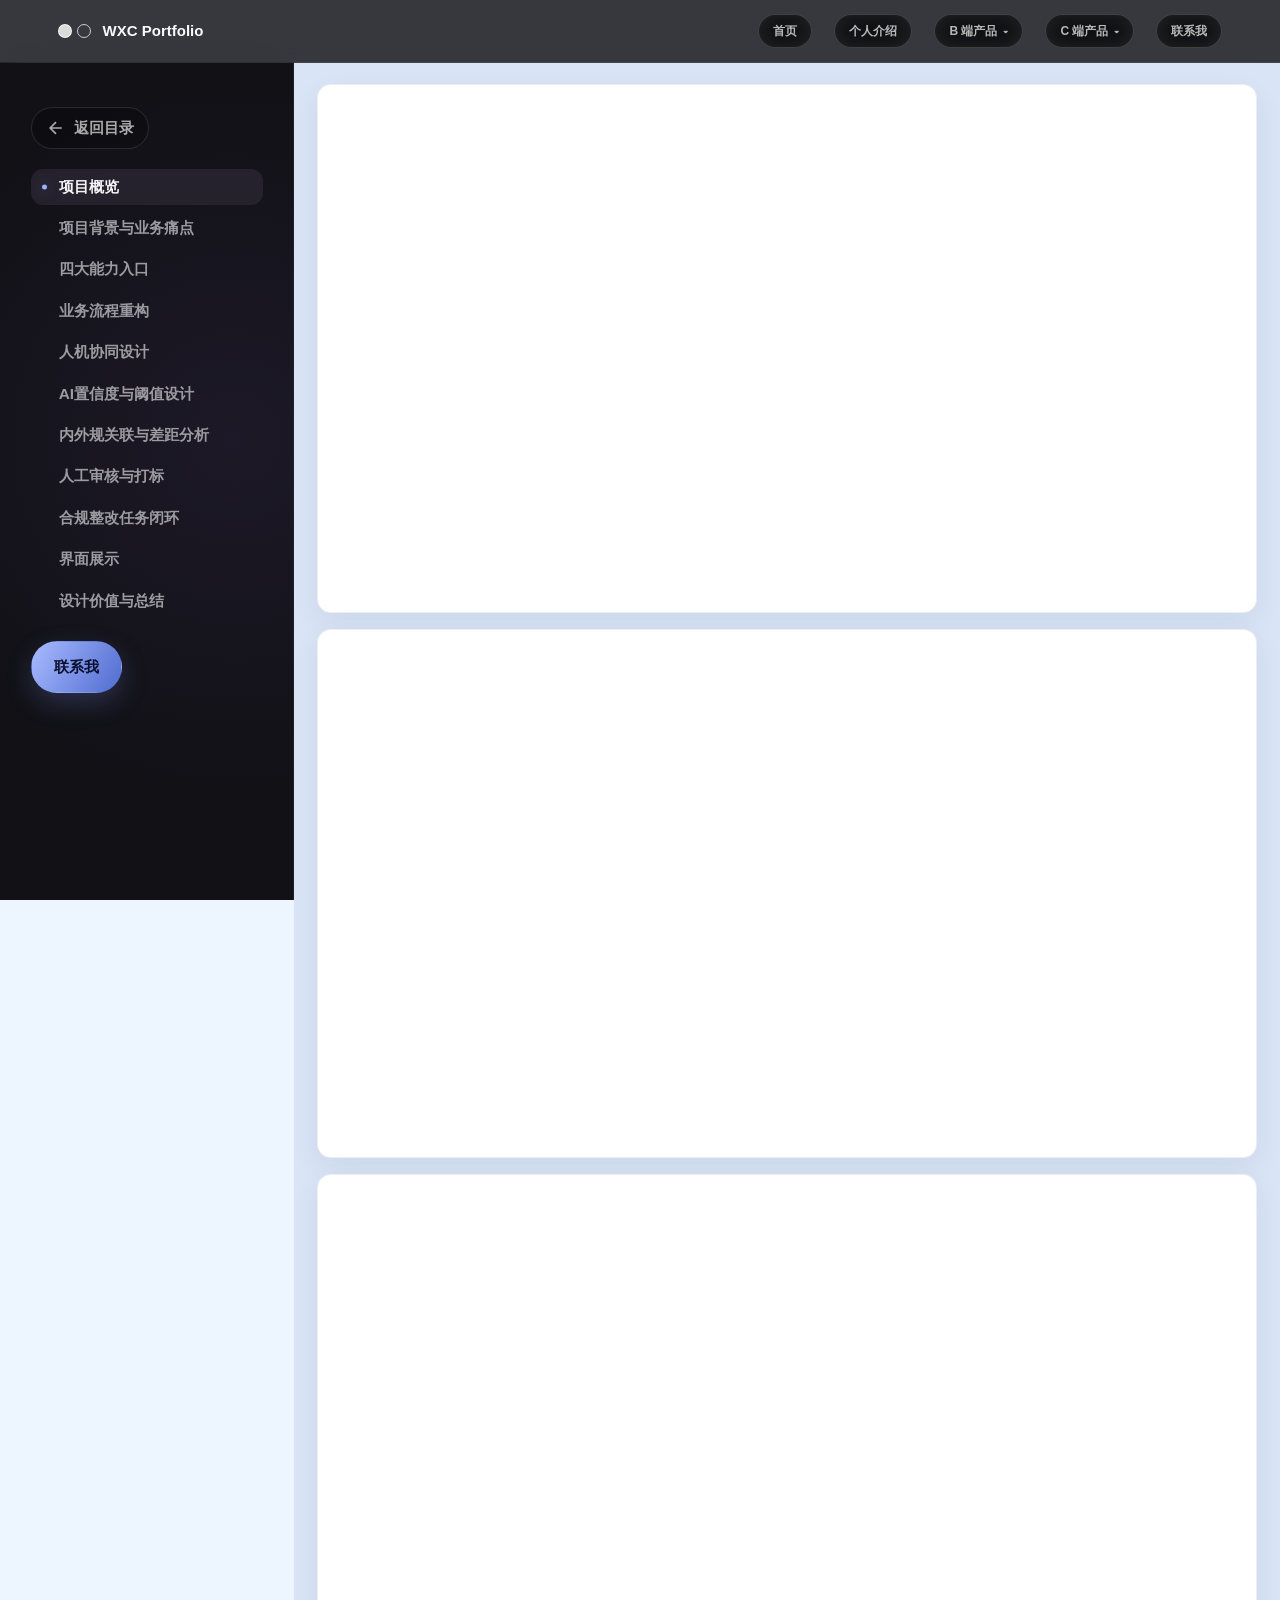
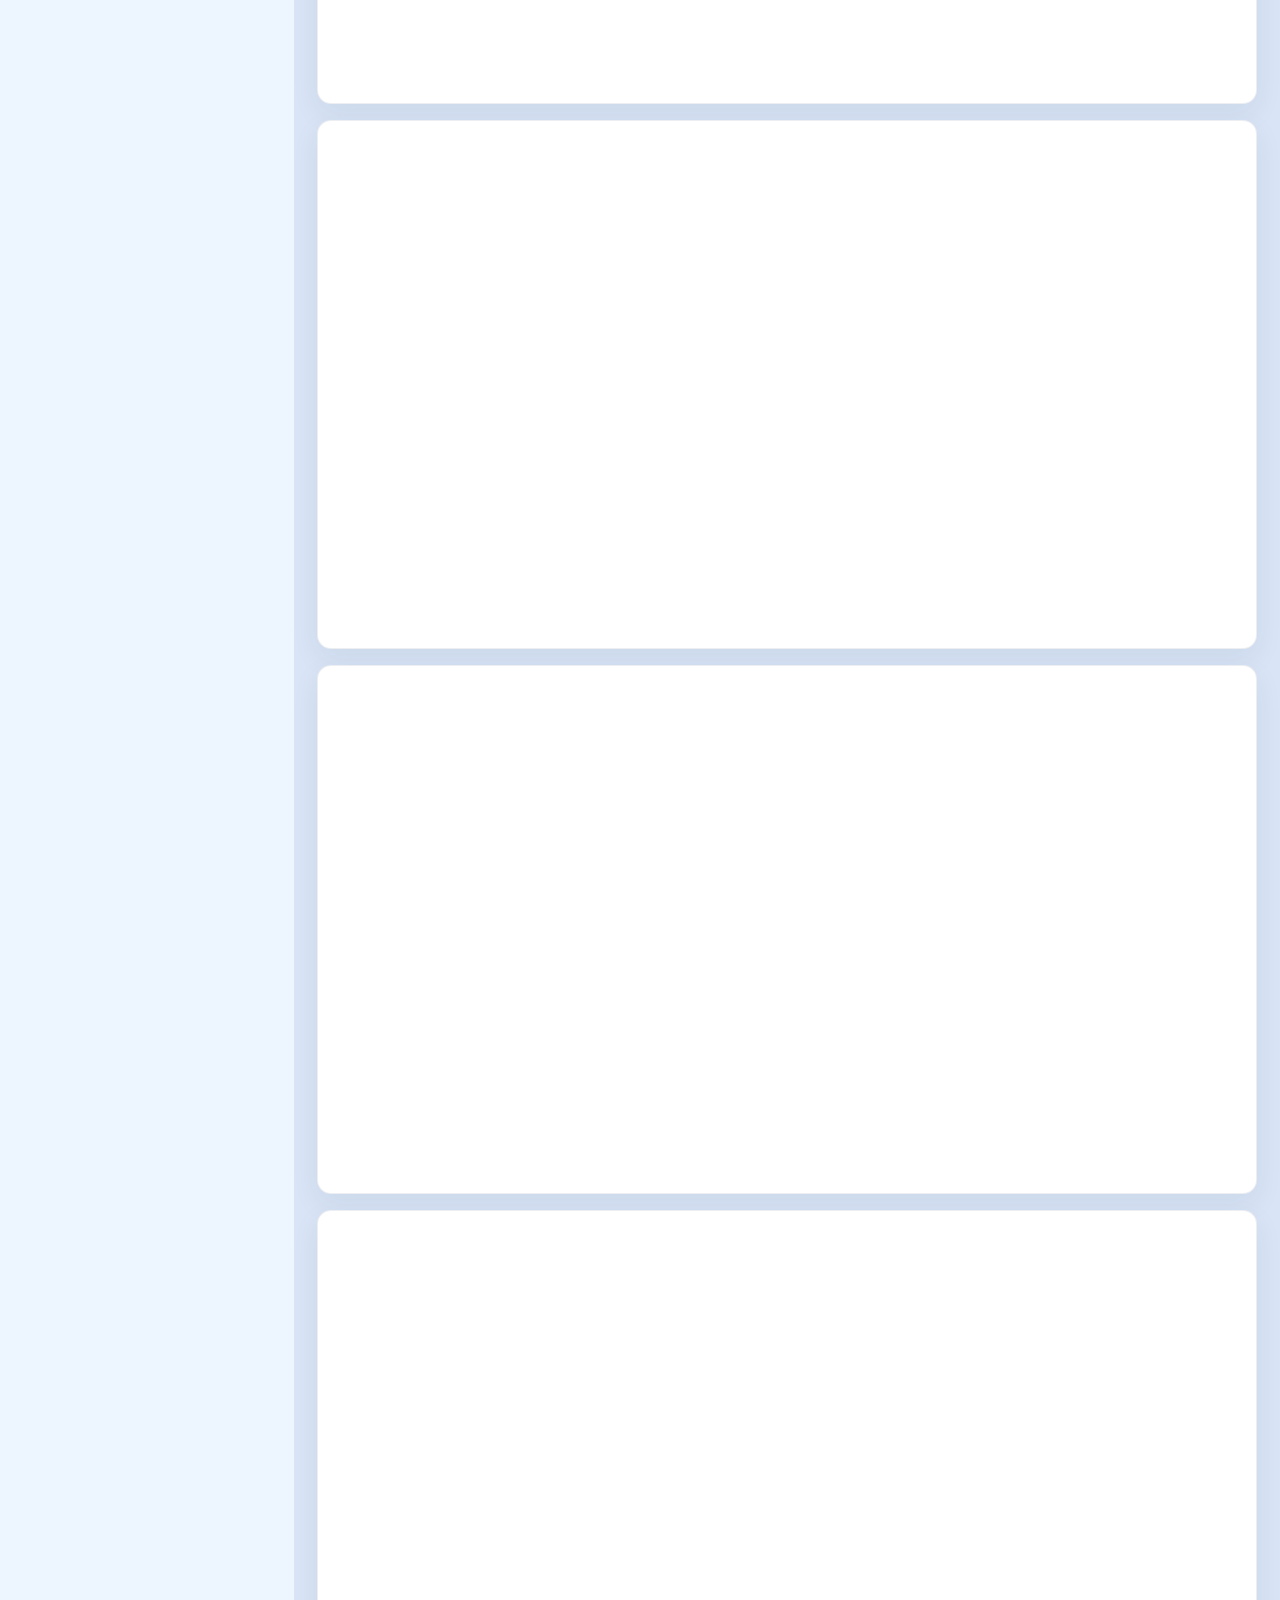
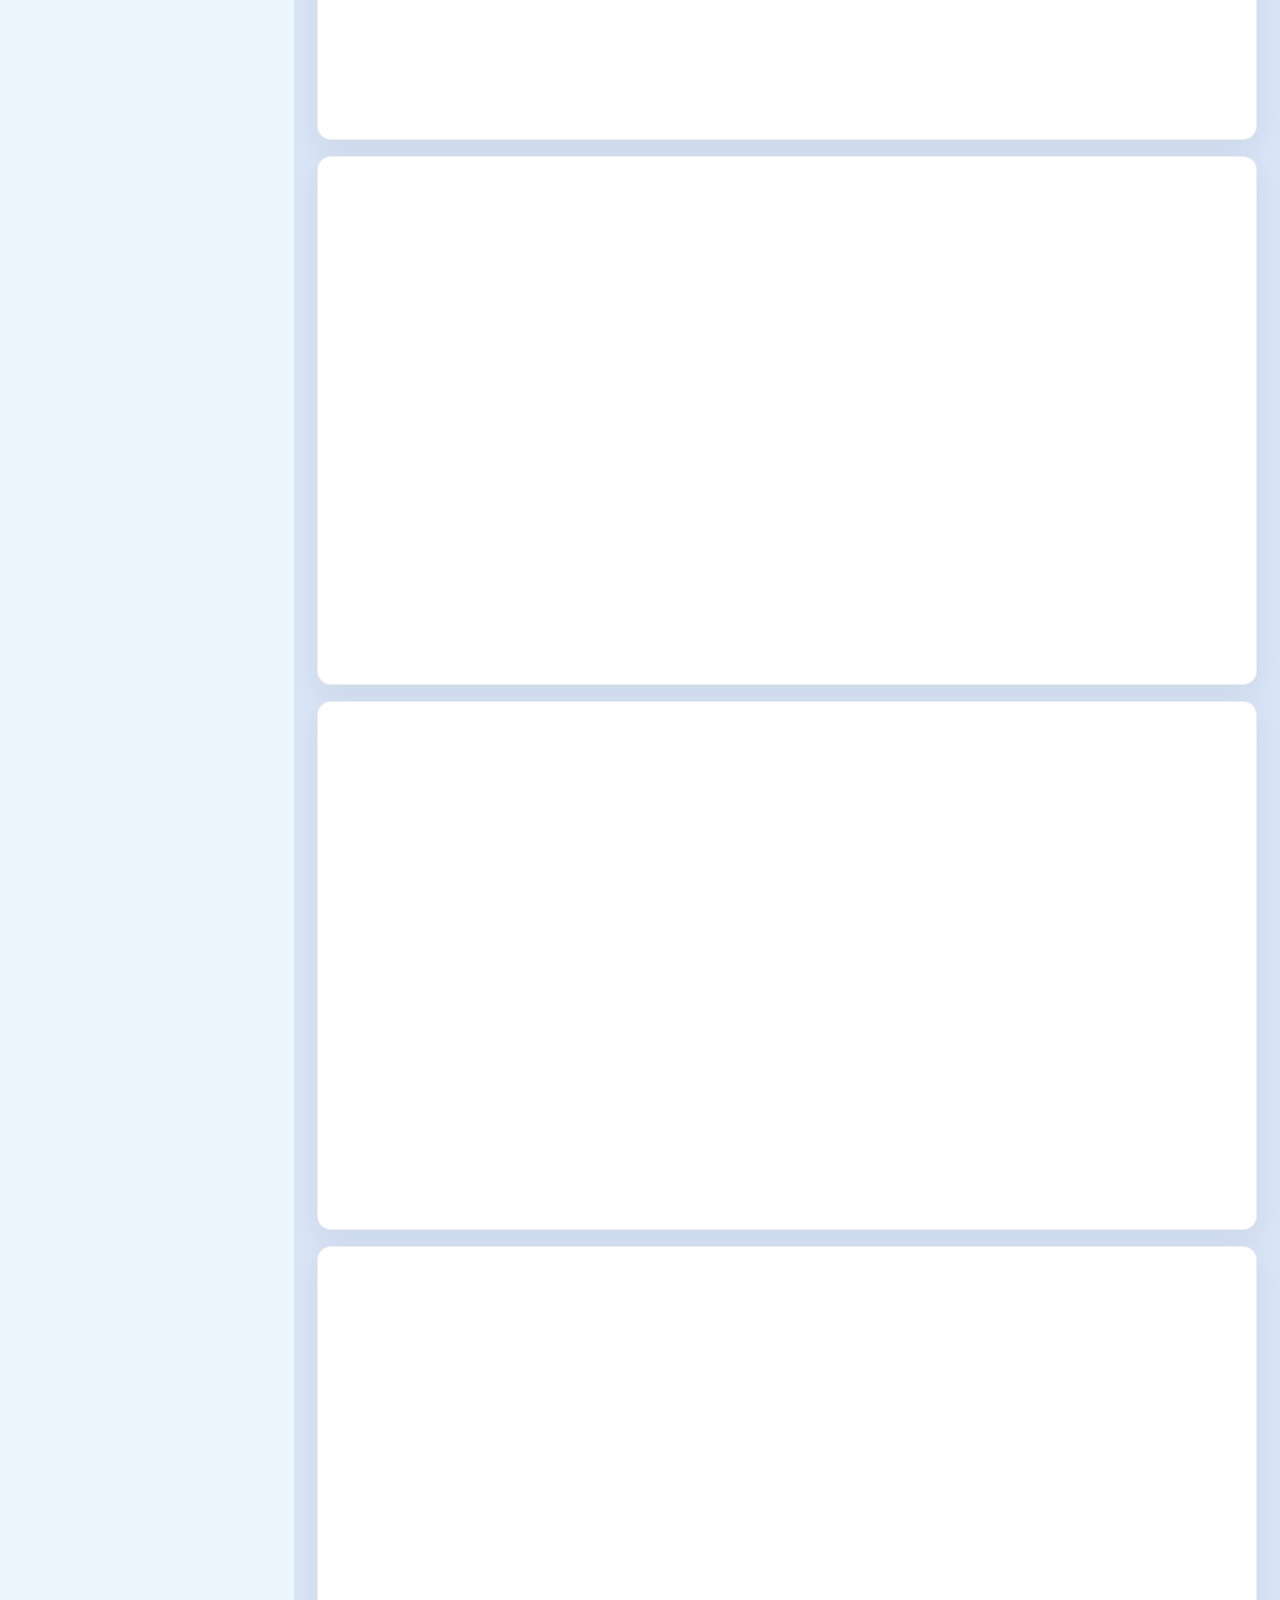
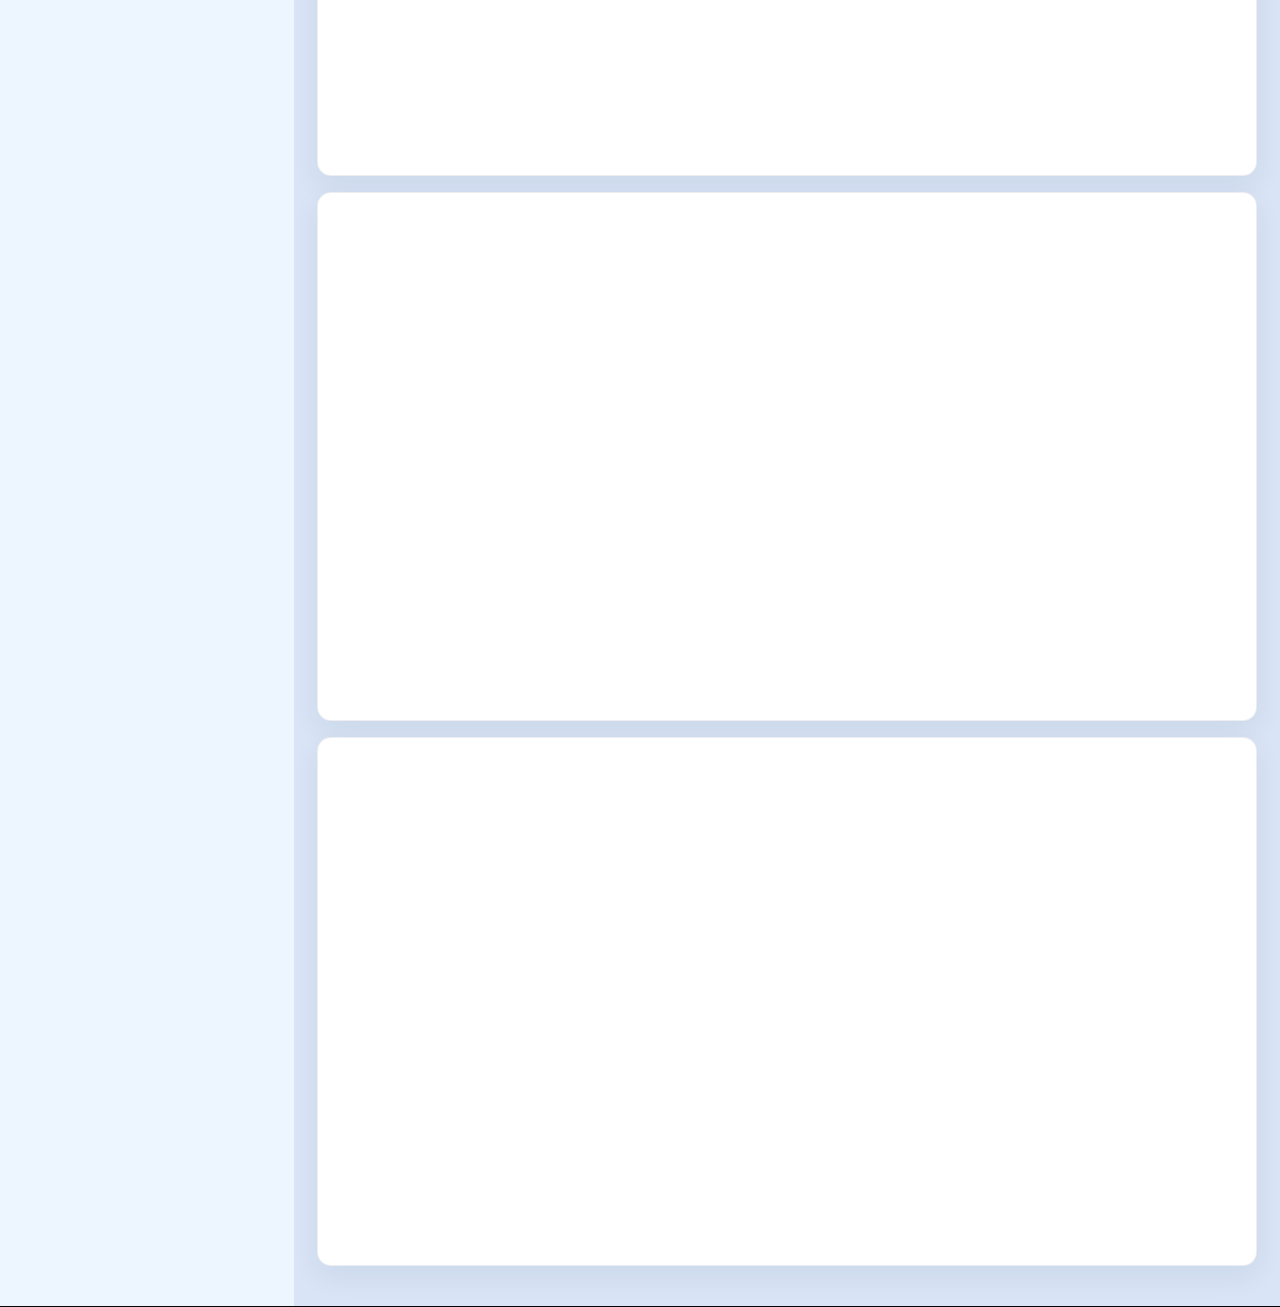
==== project-ai-compliance.html @ 2f48ad66 "Publish updated portfolio and AI compliance case study" ====
<!DOCTYPE html>
<html lang="zh-CN">
 <head>
  <meta charset="utf-8">
  <meta content="width=device-width, initial-scale=1, viewport-fit=cover" name="viewport">
  <title>
   王雪纯 | AI监管合规助手案例
  </title>
<link rel="preload" as="image" href="./assets/ai-compliance-1118-01-mobile.jpg" media="(max-width: 767px)" fetchpriority="high">
<link rel="preload" as="image" href="./assets/ai-compliance-1118-01.jpg" media="(min-width: 768px)" fetchpriority="high">

  <link href="./styles.css?v=20261118" rel="stylesheet">
 <link href="./project-loading.css?v=20261118" rel="stylesheet">
 </head>
 <body>
  <header aria-label="主导航" class="site-header">
   <a aria-label="返回首页" class="brand" href="index.html#home">
    <span aria-hidden="true" class="brand-dots">
     <i>
     </i>
     <i>
     </i>
    </span>
    <span>
     WXC Portfolio
    </span>
   </a>
   <nav aria-label="快速导航" class="quick-nav">
    <a href="index.html#home">
     首页
    </a>
    <a href="index.html#profile">
     个人介绍
    </a>
    <div class="nav-item has-dropdown">
     <a href="index.html#catalog">
      B 端产品
      <span class="nav-caret">▾</span>
     </a>
     <div class="nav-panel">
      <a class="nav-card" href="project-regulatory.html">
       <span class="nav-card-tag">
        B 端 · 监管科技
       </span>
       <strong>
        集团监管报送平台
       </strong>
       <p>
        流程重构 + AI 辅助填报的多角色协同平台
       </p>
      </a>
      <a class="nav-card" href="project-security.html">
       <span class="nav-card-tag">
        B 端 · 信息安全
       </span>
       <strong>
        风险管控平台
       </strong>
       <p>
        量化可视 · 闭环治理 · 差异配置的集团 GRC 平台
       </p>
      </a>
     </div>
    </div>
    <div class="nav-item has-dropdown">
     <a href="index.html#catalog">
      C 端产品
      <span class="nav-caret">▾</span>
     </a>
     <div class="nav-panel">
      <a class="nav-card" href="project-bank.html">
       <span class="nav-card-tag">
        C 端 · 金融科技
       </span>
       <strong>
        银行 C 端 App 体验升级
       </strong>
       <p>
        消息直达 · 智能体承接的快捷服务体验
       </p>
      </a>
     </div>
    </div>
    <a class="contact-trigger" href="index.html#contact">
     联系我
    </a>
   </nav>
  </header>
  <main>
   <section aria-label="AI监管合规助手案例" class="project-screen figma-case" id="project-ai-compliance">
    <aside aria-label="案例导航" class="project-sidebar">
     <a aria-label="返回作品目录" class="back-link" href="index.html#catalog">
      <svg fill="none" height="20" stroke="currentColor" stroke-width="2" viewbox="0 0 24 24" width="20">
       <path d="M19 12H5M12 19l-7-7 7-7">
       </path>
      </svg>
      返回目录
     </a>
     <nav aria-label="案例目录" class="project-toc">
      <a href="#ai-hero">项目概览</a>
      <a href="#ai-background">项目背景与业务痛点</a>
      <a href="#ai-capabilities">四大能力入口</a>
      <a href="#ai-workflow">业务流程重构</a>
      <a href="#ai-collaboration">人机协同设计</a>
      <a href="#ai-thresholds">AI置信度与阈值设计</a>
      <a href="#ai-comparison">内外规关联与差距分析</a>
      <a href="#ai-review">人工审核与打标</a>
      <a href="#ai-remediation">合规整改任务闭环</a>
      <a href="#ai-interface">界面展示</a>
      <a href="#ai-value">设计价值与总结</a>
     </nav>
     <a aria-label="联系我" class="back-link contact-trigger" href="index.html#catalog">
      联系我
     </a>
    </aside>
    <p class="figma-swipe-hint">轻点图片可全屏放大查看</p>
    <article class="project-artboard figma-artboard" aria-label="AI监管合规助手项目内容">
      <h1 class="case-accessible-title">AI监管合规助手</h1>
      <figure class="figma-figure" id="ai-hero" aria-label="项目概览">
       <picture><source media="(max-width: 767px)" srcset="./assets/ai-compliance-1118-01-mobile.jpg"><img src="./assets/ai-compliance-1118-01.jpg" width="2000" height="1125" alt="AI监管合规助手：从监管文件智能解析到合规整改闭环" loading="eager" fetchpriority="high" decoding="async"></picture>
       <figcaption class="figma-caption">AI监管合规助手：从监管文件智能解析到合规整改闭环</figcaption>
      </figure>
      <figure class="figma-figure" id="ai-background" aria-label="项目背景与业务痛点">
       <picture><source media="(max-width: 767px)" srcset="./assets/ai-compliance-1118-02-mobile.jpg"><img src="./assets/ai-compliance-1118-02.jpg" width="2000" height="1125" alt="监管文件处理、匹配、协作与追溯的业务痛点" loading="lazy" decoding="async"></picture>
       <figcaption class="figma-caption">监管文件处理、匹配、协作与追溯的业务痛点</figcaption>
      </figure>
      <figure class="figma-figure" id="ai-capabilities" aria-label="四大能力入口">
       <picture><source media="(max-width: 767px)" srcset="./assets/ai-compliance-1118-03-mobile.jpg"><img src="./assets/ai-compliance-1118-03.jpg" width="2000" height="1125" alt="外规解析、外规解读、内外规关联和制度差距分析" loading="lazy" decoding="async"></picture>
       <figcaption class="figma-caption">外规解析、外规解读、内外规关联和制度差距分析</figcaption>
      </figure>
      <figure class="figma-figure" id="ai-workflow" aria-label="业务流程重构">
       <picture><source media="(max-width: 767px)" srcset="./assets/ai-compliance-1118-04-mobile.jpg"><img src="./assets/ai-compliance-1118-04.jpg" width="2000" height="1125" alt="四项 AI 能力贯穿合规流程" loading="lazy" decoding="async"></picture>
       <figcaption class="figma-caption">四项 AI 能力贯穿合规流程</figcaption>
      </figure>
      <figure class="figma-figure" id="ai-collaboration" aria-label="人机协同设计">
       <picture><source media="(max-width: 767px)" srcset="./assets/ai-compliance-1118-05-mobile.jpg"><img src="./assets/ai-compliance-1118-05.jpg" width="2000" height="1125" alt="AI 辅助判断，人工掌握决策" loading="lazy" decoding="async"></picture>
       <figcaption class="figma-caption">AI 辅助判断，人工掌握决策</figcaption>
      </figure>
      <figure class="figma-figure" id="ai-thresholds" aria-label="AI置信度与阈值设计">
       <picture><source media="(max-width: 767px)" srcset="./assets/ai-compliance-1118-06-mobile.jpg"><img src="./assets/ai-compliance-1118-06.jpg" width="2000" height="1125" alt="匹配置信度分布和阈值策略示例" loading="lazy" decoding="async"></picture>
       <figcaption class="figma-caption">匹配置信度分布和阈值策略示例</figcaption>
      </figure>
      <figure class="figma-figure" id="ai-comparison" aria-label="内外规关联与差距分析">
       <picture><source media="(max-width: 767px)" srcset="./assets/ai-compliance-1118-07-mobile.jpg"><img src="./assets/ai-compliance-1118-07.jpg" width="2000" height="1125" alt="关联依据、差距定位与后续整改" loading="lazy" decoding="async"></picture>
       <figcaption class="figma-caption">关联依据、差距定位与后续整改</figcaption>
      </figure>
      <figure class="figma-figure" id="ai-review" aria-label="人工审核与打标">
       <picture><source media="(max-width: 767px)" srcset="./assets/ai-compliance-1118-08-mobile.jpg"><img src="./assets/ai-compliance-1118-08.jpg" width="2000" height="1125" alt="匹配结果审核、AI 匹配解析与人工修正" loading="lazy" decoding="async"></picture>
       <figcaption class="figma-caption">匹配结果审核、AI 匹配解析与人工修正</figcaption>
      </figure>
      <figure class="figma-figure" id="ai-remediation" aria-label="合规整改任务闭环">
       <picture><source media="(max-width: 767px)" srcset="./assets/ai-compliance-1118-09-mobile.jpg"><img src="./assets/ai-compliance-1118-09.jpg" width="2000" height="1125" alt="从发现缺口到整改落地" loading="lazy" decoding="async"></picture>
       <figcaption class="figma-caption">从发现缺口到整改落地</figcaption>
      </figure>
      <figure class="figma-figure" id="ai-interface" aria-label="界面展示">
       <picture><source media="(max-width: 767px)" srcset="./assets/ai-compliance-1118-10-mobile.jpg"><img src="./assets/ai-compliance-1118-10.jpg" width="2000" height="1125" alt="AI 合规助手界面和主要功能入口" loading="lazy" decoding="async"></picture>
       <figcaption class="figma-caption">AI 合规助手界面和主要功能入口</figcaption>
      </figure>
      <figure class="figma-figure" id="ai-value" aria-label="设计价值与总结">
       <picture><source media="(max-width: 767px)" srcset="./assets/ai-compliance-1118-11-mobile.jpg"><img src="./assets/ai-compliance-1118-11.jpg" width="2000" height="1125" alt="效率、准确性与管理闭环" loading="lazy" decoding="async"></picture>
       <figcaption class="figma-caption">效率、准确性与管理闭环</figcaption>
      </figure>
     </article>
   </section>
  </main>
  <div aria-hidden="true" class="contact-modal" id="contact-modal">
   <div class="contact-modal-backdrop" data-contact-close>
   </div>
   <div aria-label="联系我" aria-modal="true" class="contact-modal-panel" role="dialog">
    <div class="modal-heading">
     <h3>
      联系我
     </h3>
     <button aria-label="关闭" class="contact-modal-close" data-contact-close type="button">
      <svg fill="none" height="20" stroke="currentColor" stroke-width="2" viewbox="0 0 24 24" width="20">
       <path d="M18 6L6 18M6 6l12 12">
       </path>
      </svg>
     </button>
    </div>
    <div class="modal-body">
     <p>
      欢迎通过电话或邮件联系我，期待交流。
     </p>
     <div class="modal-contact-list">
      <a class="modal-contact-item" href="tel:18221552320">
       <span>
        电话
       </span>
       <strong>
        182 2155 2320
       </strong>
      </a>
      <a class="modal-contact-item" href="mailto:ichuny@163.com">
       <span>
        邮箱
       </span>
       <strong>
        ichuny@163.com
       </strong>
      </a>
      <div class="modal-contact-item">
       <span>
        城市
       </span>
       <strong>
        上海
       </strong>
      </div>
     </div>
    </div>
   </div>
  </div>
  <script src="./project-loading.js?v=20261118"></script>
  <script src="./script.js?v=20261118">
  </script>
 </body>
</html>
---- styles.css ----
:root {
  --ink: #f8fafc;
  --muted: #94a3b8;
  --muted-deep: #64748b;
  --accent: #7388df;
  --accent-deep: #333da7;
  --accent-cyan: #7388df;
  --accent-blue: #333da7;
  --accent-purple: #7388df;
  --accent-pink: #5b459f;
  --accent-gold: #f4c456;
  --bg-deep: #050508;
  --bg: #0a0a12;
  --bg-elevated: #12121c;
  --surface: rgba(255, 255, 255, 0.04);
  --surface-hover: rgba(255, 255, 255, 0.07);
  --surface-active: rgba(255, 255, 255, 0.1);
  --line: rgba(255, 255, 255, 0.08);
  --line-strong: rgba(255, 255, 255, 0.14);
  --shadow: 0 24px 60px rgba(0, 0, 0, 0.4);
  --shadow-glow: 0 0 40px rgba(115, 136, 223, 0.15);
  --radius-sm: 12px;
  --radius: 16px;
  --radius-lg: 20px;
  --font-display: "Inter", "SF Pro Display", "PingFang SC", "Microsoft YaHei", sans-serif;
  --font-body: "Inter", "SF Pro Text", "PingFang SC", "Microsoft YaHei UI", sans-serif;
}

* {
  box-sizing: border-box;
}

html {
  scroll-behavior: smooth;
}

body {
  margin: 0;
  color: var(--ink);
  background: var(--bg-deep);
  font-family: var(--font-body);
  overflow-x: hidden;
  line-height: 1.7;
}

body.is-modal-open {
  overflow: hidden;
}

body::before {
  position: fixed;
  inset: 0;
  z-index: -2;
  pointer-events: none;
  content: "";
  opacity: 0.35;
  background-image:
    linear-gradient(rgba(255, 255, 255, 0.025) 1px, transparent 1px),
    linear-gradient(90deg, rgba(255, 255, 255, 0.02) 1px, transparent 1px);
  background-size: 80px 80px;
  mask-image: linear-gradient(to bottom, transparent, black 12%, black 88%, transparent);
}

body::after {
  position: fixed;
  left: var(--pointer-x, 50%);
  top: var(--pointer-y, 50%);
  z-index: 30;
  width: 400px;
  height: 400px;
  pointer-events: none;
  content: "";
  opacity: 0;
  background:
    radial-gradient(circle, rgba(59, 130, 246, 0.14), rgba(168, 85, 247, 0.08) 38%, transparent 70%);
  mix-blend-mode: screen;
  transform: translate(-50%, -50%);
  transition: opacity 220ms ease;
}

body.has-pointer::after {
  opacity: 1;
}

body.is-modal-open::after {
  opacity: 0;
}

a {
  color: inherit;
  text-decoration: none;
}

/* Header */
.site-header {
  position: fixed;
  top: 0;
  left: 0;
  right: 0;
  z-index: 50;
  display: flex;
  align-items: center;
  justify-content: space-between;
  padding: clamp(16px, 3.2vw, 40px) clamp(20px, 4.5vw, 80px);
  font-family: var(--font-display);
  letter-spacing: 0;
  transition: background 220ms ease, padding 220ms ease, border-color 220ms ease;
  transform: translateZ(0);
  will-change: transform;
  backface-visibility: hidden;
}

.site-header.is-scrolled {
  padding-block: 14px;
  background: rgba(3, 3, 7, 0.78);
  border-bottom: 1px solid var(--line);
  -webkit-backdrop-filter: blur(18px);
  backdrop-filter: blur(18px);
}

.brand,
.site-header nav {
  display: flex;
  align-items: center;
  gap: 22px;
}

.brand {
  gap: 12px;
  font-size: clamp(15px, 1.1vw, 20px);
  font-weight: 700;
  transition: color 180ms ease, transform 180ms ease, filter 180ms ease;
}

.brand:hover {
  color: #fff;
  filter: drop-shadow(0 0 16px rgba(0, 212, 255, 0.35));
  transform: translateY(-2px);
}

.brand-dots {
  display: inline-flex;
  gap: 5px;
}

.brand-dots i {
  width: 14px;
  height: 14px;
  border: 1px solid rgba(255, 255, 255, 0.72);
  border-radius: 999px;
  transition: background 180ms ease, border-color 180ms ease, transform 180ms ease, box-shadow 180ms ease;
}

.brand-dots i:first-child {
  background: rgba(255, 255, 255, 0.82);
}

.brand:hover .brand-dots i {
  border-color: var(--accent);
  box-shadow: 0 0 14px rgba(115, 136, 223, 0.4);
}

.brand:hover .brand-dots i:first-child {
  transform: translateX(4px);
  background: var(--accent);
}

.brand:hover .brand-dots i:last-child {
  background: var(--accent-pink);
  transform: translateX(-4px);
}

.quick-nav {
  display: flex;
  align-items: center;
  gap: 10px;
  opacity: 0;
  pointer-events: none;
  transform: translateY(-10px);
  transition: opacity 220ms ease, transform 220ms ease;
}

.site-header.is-scrolled .quick-nav {
  opacity: 1;
  pointer-events: auto;
  transform: translateY(0);
}

.quick-nav a {
  position: relative;
  display: inline-flex;
  align-items: center;
  justify-content: center;
  min-height: 34px;
  padding: 0 14px;
  color: rgba(255, 255, 255, 0.7);
  border: 1px solid rgba(255, 255, 255, 0.16);
  border-radius: 999px;
  background: rgba(0, 0, 0, 0.22);
  font-size: clamp(12px, 0.85vw, 14px);
  font-weight: 700;
  white-space: nowrap;
  -webkit-backdrop-filter: blur(12px);
  backdrop-filter: blur(12px);
  overflow: hidden;
  transition: color 180ms ease, border-color 180ms ease, background 180ms ease, transform 180ms ease, box-shadow 180ms ease;
}

.quick-nav a::after {
  position: absolute;
  inset: -40% auto -40% -70%;
  width: 50%;
  pointer-events: none;
  content: "";
  background: linear-gradient(90deg, transparent, rgba(255, 255, 255, 0.35), transparent);
  transform: skewX(-18deg);
  transition: left 420ms ease;
}

.quick-nav a:hover::after,
.quick-nav a:focus-visible::after {
  left: 120%;
}

.quick-nav a:hover,
.quick-nav a:focus-visible,
.quick-nav a.is-active {
  color: #fff;
  border-color: rgba(255, 255, 255, 0.6);
  background: rgba(255, 255, 255, 0.1);
  box-shadow: 0 10px 26px rgba(0, 0, 0, 0.25);
  transform: translateY(-2px);
}

.quick-nav a.is-active::before {
  width: 5px;
  height: 5px;
  margin-right: 7px;
  border-radius: 999px;
  background: var(--accent);
  content: "";
  box-shadow: 0 0 12px rgba(115, 136, 223, 0.7);
}

/* Hero */
.hero {
  position: relative;
  display: grid;
  min-height: 100vh;
  min-height: 100svh;
  overflow: hidden;
  isolation: isolate;
}

.hero-bg {
  position: absolute;
  inset: 0;
  z-index: -3;
  width: 100%;
  height: 100%;
  background:
    radial-gradient(circle at 30% 20%, rgba(59, 130, 246, 0.18), transparent 32%),
    radial-gradient(circle at 80% 80%, rgba(168, 85, 247, 0.14), transparent 35%),
    linear-gradient(180deg, #0a0a18 0%, #050510 100%);
  transform: scale(1.02) translateZ(0);
  animation: slow-breathe 14s ease-in-out infinite alternate;
  overflow: hidden;
  will-change: transform;
  backface-visibility: hidden;
}

.hero-bg-video {
  width: 100%;
  height: 100%;
  object-fit: cover;
  object-position: center;
  display: block;
  transform: scale(1.02) translateZ(0);
  will-change: transform;
  backface-visibility: hidden;
}

.hero-vignette {
  position: absolute;
  inset: 0;
  z-index: -2;
  background:
    linear-gradient(90deg, rgba(3, 3, 7, 0.82), transparent 36%, transparent 58%, rgba(3, 3, 7, 0.62)),
    linear-gradient(180deg, rgba(3, 3, 7, 0.28), transparent 42%, rgba(3, 3, 7, 0.86));
}

.hero-glow {
  position: absolute;
  inset: 0;
  z-index: -1;
  pointer-events: none;
  background:
    radial-gradient(circle at 70% 60%, rgba(59, 130, 246, 0.16), transparent 40%),
    radial-gradient(circle at 30% 40%, rgba(168, 85, 247, 0.12), transparent 35%);
}

.hero-copy {
  position: relative;
  z-index: 2;
  align-self: center;
  width: min(56vw, 860px);
  margin-left: clamp(22px, 5vw, 96px);
  transition: transform 950ms cubic-bezier(0.65, 0, 0.35, 1), opacity 700ms ease;
}

.eyebrow {
  display: inline-flex;
  align-items: center;
  gap: 8px;
  padding: 8px 16px;
  font-size: 12px;
  letter-spacing: 1.6px;
  color: var(--accent);
  background: rgba(115, 136, 223, 0.1);
  border: 1px solid rgba(115, 136, 223, 0.25);
  border-radius: 999px;
  margin-bottom: 24px;
  font-family: var(--font-display);
}

.eyebrow::before {
  content: "";
  width: 6px;
  height: 6px;
  border-radius: 999px;
  background: var(--accent);
  box-shadow: 0 0 10px var(--accent);
}

h1 {
  margin: 0;
  font-family: var(--font-display);
  font-weight: 600;
  line-height: 1.05;
  letter-spacing: -0.03em;
  font-size: clamp(40px, 5.5vw, 76px);
}

.text-gradient {
  display: block;
  background: linear-gradient(135deg, #fff 0%, #cbd5e1 50%, var(--accent) 100%);
  -webkit-background-clip: text;
  -webkit-text-fill-color: transparent;
  background-clip: text;
}

.title-en {
  display: block;
  margin-top: 10px;
  font-size: 24px;
  font-weight: 500;
  letter-spacing: 2px;
  color: rgba(255, 255, 255, 0.55);
}

/* GradientText 渐变文字动效 */
.gradient-text {
  display: inline-block;
  font-family: var(--font-display);
  font-size: clamp(2.5rem, 10vw, 5.5rem);
  font-weight: 700;
  line-height: 1.05;
  letter-spacing: -0.03em;
  background: linear-gradient(90deg, #5b459f, #bc8cb9, #e3d0f1, #5b459f);
  background-size: 300% 100%;
  -webkit-background-clip: text;
  -webkit-text-fill-color: transparent;
  background-clip: text;
  animation: gradient-text-flow 3s ease-in-out infinite;
  text-shadow: 0 0 32px rgba(91, 69, 159, 0.25);
}

@keyframes gradient-text-flow {
  0%, 100% {
    background-position: 0% 50%;
  }
  50% {
    background-position: 100% 50%;
  }
}

/* 兼容旧 DepthText 类名（如存在则隐藏） */
.depth-text-scene,
.depth-text {
  display: none;
}

.lead {
  max-width: 640px;
  margin: 24px 0 0;
  color: rgba(255, 255, 255, 0.68);
  font-size: clamp(16px, 1.3vw, 20px);
  line-height: 1.75;
}

.pill-row {
  display: flex;
  flex-wrap: wrap;
  gap: 10px;
  margin-top: 28px;
}

.pill {
  padding: 7px 14px;
  background: rgba(255, 255, 255, 0.05);
  border: 1px solid rgba(255, 255, 255, 0.1);
  border-radius: 999px;
  color: rgba(255, 255, 255, 0.75);
  font-size: 13px;
  font-weight: 500;
  -webkit-backdrop-filter: blur(8px);
  backdrop-filter: blur(8px);
  transition: background 180ms ease, border-color 180ms ease, transform 180ms ease;
}

.pill:hover {
  background: rgba(255, 255, 255, 0.1);
  border-color: rgba(115, 136, 223, 0.4);
  transform: translateY(-2px);
}

.hero-actions {
  display: flex;
  gap: 14px;
  margin-top: 36px;
}

.btn-primary,
.btn-secondary {
  display: inline-flex;
  align-items: center;
  justify-content: center;
  min-height: 48px;
  padding: 0 28px;
  border-radius: 999px;
  font-family: var(--font-display);
  font-size: 15px;
  font-weight: 700;
  transition: transform 180ms ease, box-shadow 180ms ease, background 180ms ease;
}

.btn-primary {
  color: #050508;
  background: linear-gradient(135deg, var(--accent), var(--accent-deep));
  box-shadow: 0 12px 32px rgba(115, 136, 223, 0.25);
}

.btn-primary:hover {
  transform: translateY(-3px);
  box-shadow: 0 18px 42px rgba(115, 136, 223, 0.35);
}

.btn-secondary {
  color: #fff;
  border: 1px solid rgba(255, 255, 255, 0.25);
  background: rgba(255, 255, 255, 0.06);
  -webkit-backdrop-filter: blur(8px);
  backdrop-filter: blur(8px);
}

.btn-secondary:hover {
  background: rgba(255, 255, 255, 0.12);
  transform: translateY(-3px);
}

.scroll-cue,
.profile-scroll,
.catalog-scroll {
  position: absolute;
  left: 50%;
  bottom: 28px;
  z-index: 3;
  display: grid;
  width: 48px;
  height: 48px;
  place-items: center;
  color: rgba(255, 255, 255, 0.7);
  border: 1px solid rgba(255, 255, 255, 0.18);
  border-radius: 999px;
  background: rgba(0, 0, 0, 0.22);
  transform: translateX(-50%);
  animation: cue 1.8s ease-in-out infinite;
  transition: filter 220ms ease, opacity 220ms ease, transform 220ms ease, border-color 220ms ease;
}

.scroll-cue:hover,
.profile-scroll:hover,
.catalog-scroll:hover {
  color: #fff;
  border-color: var(--accent);
  filter: drop-shadow(0 0 18px rgba(115, 136, 223, 0.55));
  transform: translateX(-50%) scale(1.12);
}

/* Reveal animations */
.reveal-ready .hero-copy,
.reveal-ready .scroll-cue,
.reveal-ready .profile-heading,
.reveal-ready .profile-lead,
.reveal-ready .strength-card,
.reveal-ready .profile-tools,
.reveal-ready .profile-experience,
.reveal-ready .catalog-heading,
.reveal-ready .catalog-card,
.reveal-ready .catalog-scroll,
.reveal-ready .project-sidebar,
.reveal-ready .project-artboard,
.reveal-ready .project-jump,
.reveal-ready .contact-content,
.reveal-ready .footer {
  opacity: 0;
  transform: translate3d(0, 34px, 0) scale(0.98);
  transition:
    opacity 460ms ease,
    transform 560ms cubic-bezier(0.16, 1, 0.3, 1);
  will-change: opacity, transform;
}

.reveal-ready .scroll-cue,
.reveal-ready .profile-scroll,
.reveal-ready .catalog-scroll {
  transform: translate3d(-50%, 34px, 0) scale(0.98);
}

.reveal-ready .project-sidebar {
  transform: translate3d(-34px, 0, 0) scale(0.98);
}

.reveal-ready .project-jump {
  transform: translate3d(34px, 0, 0) scale(0.98);
}

.reveal-ready .is-revealed .hero-copy,
.reveal-ready .is-revealed .scroll-cue,
.reveal-ready .is-revealed .profile-heading,
.reveal-ready .is-revealed .profile-lead,
.reveal-ready .is-revealed .strength-card,
.reveal-ready .is-revealed .profile-tools,
.reveal-ready .is-revealed .profile-experience,
.reveal-ready .is-revealed .catalog-heading,
.reveal-ready .is-revealed .catalog-card,
.reveal-ready .is-revealed .project-sidebar,
.reveal-ready .is-revealed .project-artboard,
.reveal-ready .is-revealed .project-jump,
.reveal-ready .is-revealed .contact-content,
.reveal-ready .is-revealed .footer {
  opacity: 1;
  transform: translate3d(0, 0, 0) scale(1);
}

.reveal-ready .is-revealed .scroll-cue,
.reveal-ready .is-revealed .profile-scroll,
.reveal-ready .is-revealed .catalog-scroll {
  opacity: 1;
  transform: translate3d(-50%, 0, 0) scale(1);
}

.reveal-ready .is-revealed .hero-copy,
.reveal-ready .is-revealed .profile-heading,
.reveal-ready .is-revealed .catalog-heading,
.reveal-ready .is-revealed .project-sidebar {
  transition-delay: 40ms;
}

.reveal-ready .is-revealed .profile-lead,
.reveal-ready .is-revealed .catalog-card:nth-child(1),
.reveal-ready .is-revealed .project-artboard {
  transition-delay: 120ms;
}

.reveal-ready .is-revealed .strength-card:nth-child(1),
.reveal-ready .is-revealed .strength-card:nth-child(2),
.reveal-ready .is-revealed .catalog-card:nth-child(2),
.reveal-ready .is-revealed .project-jump {
  transition-delay: 200ms;
}

.reveal-ready .is-revealed .strength-card:nth-child(3),
.reveal-ready .is-revealed .strength-card:nth-child(4),
.reveal-ready .is-revealed .catalog-card:nth-child(3),
.reveal-ready .is-revealed .profile-tools,
.reveal-ready .is-revealed .profile-experience {
  transition-delay: 280ms;
}

.reveal-ready .is-revealed .scroll-cue,
.reveal-ready .is-revealed .profile-scroll,
.reveal-ready .is-revealed .catalog-scroll,
.reveal-ready .is-revealed .footer {
  transition-delay: 360ms;
}

/* Profile */
.profile-screen,
.catalog-screen,
.contact-screen {
  position: relative;
  overflow: hidden;
  isolation: isolate;
}

.profile-screen,
.contact-screen {
  min-height: 100vh;
  min-height: 100svh;
}

.profile-bg,
.catalog-bg,
.contact-bg {
  position: absolute;
  inset: 0;
  z-index: -3;
  width: 100%;
  height: 100%;
  object-fit: cover;
  object-position: center;
}

.profile-bg {
  background:
    radial-gradient(circle at 20% 30%, rgba(59, 130, 246, 0.12), transparent 32%),
    radial-gradient(circle at 80% 70%, rgba(168, 85, 247, 0.1), transparent 35%),
    linear-gradient(180deg, var(--bg-deep) 0%, var(--bg) 50%, var(--bg-deep) 100%);
}

.profile-shade,
.catalog-shade,
.contact-shade {
  position: absolute;
  inset: 0;
  z-index: -2;
  background:
    linear-gradient(180deg, rgba(3, 3, 7, 0.2) 0%, rgba(3, 3, 7, 0.55) 52%, rgba(3, 3, 7, 0.82) 100%);
}

.catalog-bg {
  background:
    radial-gradient(circle at 30% 20%, rgba(0, 212, 255, 0.1), transparent 30%),
    radial-gradient(circle at 70% 80%, rgba(236, 72, 153, 0.08), transparent 32%),
    linear-gradient(180deg, var(--bg) 0%, var(--bg-deep) 100%);
}

.contact-bg {
  background:
    radial-gradient(circle at 50% 50%, rgba(59, 130, 246, 0.1), transparent 40%),
    linear-gradient(180deg, var(--bg-deep) 0%, #000 100%);
}

.section-label {
  display: inline-flex;
  align-items: center;
  gap: 8px;
  margin: 0 0 14px;
  color: var(--accent);
  font-family: var(--font-display);
  font-size: 12px;
  letter-spacing: 1.6px;
  text-transform: uppercase;
}

.section-label::before {
  content: "";
  width: 20px;
  height: 1px;
  background: var(--accent);
}

h2 {
  margin: 0;
  font-family: var(--font-display);
  font-size: clamp(28px, 3.5vw, 48px);
  font-weight: 600;
  line-height: 1.1;
  letter-spacing: -0.02em;
}

.profile-content {
  padding: clamp(110px, 14vh, 170px) clamp(22px, 5vw, 96px) clamp(80px, 10vh, 130px);
  max-width: 1400px;
  margin: 0 auto;
}

.profile-lead {
  max-width: 820px;
  margin: 20px 0 0;
  color: rgba(255, 255, 255, 0.68);
  font-size: clamp(16px, 1.3vw, 20px);
  line-height: 1.75;
}

.profile-identity {
  margin-top: 32px;
  padding: 28px 30px;
  background: var(--surface);
  border: 1px solid var(--line);
  border-radius: var(--radius);
}

.profile-name {
  margin: 0 0 6px;
  font-family: var(--font-display);
  font-size: clamp(32px, 4vw, 52px);
  font-weight: 800;
  line-height: 1.1;
}

.profile-name-en {
  display: block;
  margin-top: 6px;
  font-size: 14px;
  font-weight: 500;
  letter-spacing: 2px;
  color: var(--muted);
}

.profile-role {
  margin: 0 0 16px;
  font-size: clamp(16px, 1.3vw, 20px);
  color: var(--accent);
  font-weight: 500;
}

.profile-summary {
  max-width: 820px;
  margin: 0 0 22px;
  color: rgba(255, 255, 255, 0.72);
  font-size: clamp(15px, 1.2vw, 18px);
  line-height: 1.8;
}

.profile-pills {
  flex-wrap: wrap;
}

.strength-grid {
  display: grid;
  grid-template-columns: repeat(4, minmax(0, 1fr));
  gap: 18px;
  margin-top: 42px;
}

.strength-card {
  padding: 24px;
  background: var(--surface);
  border: 1px solid var(--line);
  border-radius: var(--radius);
  transition: transform 220ms ease, border-color 220ms ease, background 220ms ease;
}

.strength-card:hover {
  background: var(--surface-hover);
  border-color: var(--line-strong);
  transform: translateY(-6px);
}

.strength-icon {
  width: 44px;
  height: 44px;
  display: grid;
  place-items: center;
  margin-bottom: 16px;
  color: var(--accent);
  background: rgba(115, 136, 223, 0.1);
  border-radius: 12px;
}

.strength-icon svg {
  width: 22px;
  height: 22px;
}

.strength-card h3 {
  margin: 0 0 10px;
  font-size: 17px;
  font-weight: 700;
}

.strength-card p {
  margin: 0;
  color: var(--muted);
  font-size: 14px;
  line-height: 1.65;
}

.profile-tools {
  margin-top: 40px;
  padding: 24px;
  background: var(--surface);
  border: 1px solid var(--line);
  border-radius: var(--radius);
}

.tool-label {
  display: block;
  margin-bottom: 14px;
  font-family: var(--font-display);
  font-size: 13px;
  color: var(--muted);
  letter-spacing: 1px;
  text-transform: uppercase;
}

.tool-tags {
  display: flex;
  flex-wrap: wrap;
  gap: 10px;
}

.tool-tags span {
  padding: 7px 14px;
  background: rgba(255, 255, 255, 0.06);
  border: 1px solid rgba(255, 255, 255, 0.1);
  border-radius: 999px;
  font-size: 13px;
  color: rgba(255, 255, 255, 0.78);
  transition: background 180ms ease, border-color 180ms ease;
}

.tool-tags span:hover {
  background: rgba(255, 255, 255, 0.1);
  border-color: rgba(0, 212, 255, 0.35);
}

.profile-experience {
  max-width: 1400px;
  margin: 0 auto;
  padding: 0 clamp(22px, 5vw, 96px) clamp(80px, 10vh, 130px);
}

.profile-experience h3,
.profile-edu h3 {
  margin: 0 0 24px;
  font-size: 22px;
  font-weight: 700;
}

.timeline {
  display: grid;
  gap: 18px;
}

.timeline-item {
  position: relative;
  padding: 22px 26px;
  background: var(--surface);
  border: 1px solid var(--line);
  border-radius: var(--radius);
  transition: background 180ms ease, border-color 180ms ease;
}

.timeline-item:hover {
  background: var(--surface-hover);
  border-color: var(--line-strong);
}

.timeline-meta {
  display: flex;
  align-items: center;
  gap: 16px;
  flex-wrap: wrap;
  margin-bottom: 8px;
}

.timeline-date {
  padding: 4px 10px;
  background: rgba(115, 136, 223, 0.1);
  border: 1px solid rgba(115, 136, 223, 0.2);
  border-radius: 999px;
  font-size: 12px;
  color: var(--accent);
  font-weight: 500;
}

.timeline-company {
  font-size: 17px;
  font-weight: 700;
}

.timeline-role {
  margin-bottom: 8px;
  color: var(--muted);
  font-size: 15px;
}

.timeline-item > p {
  margin: 0;
  color: var(--muted-deep);
  font-size: 14px;
}

.profile-edu {
  max-width: 1400px;
  margin: 40px auto 0;
  padding: 0 clamp(22px, 5vw, 96px);
}

.profile-edu p {
  margin: 0;
  color: var(--muted);
}

/* Catalog */
.catalog-heading {
  padding: clamp(110px, 14vh, 170px) clamp(22px, 5vw, 96px) 40px;
  max-width: 1400px;
  margin: 0 auto;
  display: flex;
  align-items: flex-end;
  justify-content: space-between;
  gap: 40px;
}

.catalog-heading p {
  max-width: 540px;
  margin: 0;
  color: rgba(255, 255, 255, 0.68);
  font-size: clamp(17px, 1.4vw, 22px);
  line-height: 1.7;
}

.catalog-cards {
  display: grid;
  grid-template-columns: repeat(3, minmax(0, 1fr));
  gap: 24px;
  max-width: 1400px;
  margin: 0 auto;
  padding: 0 clamp(22px, 5vw, 96px) clamp(100px, 12vh, 160px);
}

.catalog-card {
  position: relative;
  display: flex;
  flex-direction: column;
  justify-content: space-between;
  min-height: 380px;
  padding: 32px;
  background: var(--surface);
  border: 1px solid var(--line);
  border-radius: var(--radius-lg);
  overflow: hidden;
  isolation: isolate;
  transition: transform 180ms ease-out, border-color 220ms ease, box-shadow 220ms ease;
}

.catalog-card:hover {
  transform: translateY(-6px);
  border-color: rgba(115, 136, 223, 0.3);
  box-shadow: 0 24px 56px rgba(0, 0, 0, 0.4), 0 0 32px rgba(115, 136, 223, 0.1);
}

.card-glow {
  position: absolute;
  inset: 0;
  z-index: -1;
  opacity: 0;
  background:
    radial-gradient(circle at 50% 0%, rgba(0, 212, 255, 0.12), transparent 50%),
    radial-gradient(circle at 100% 100%, rgba(168, 85, 247, 0.1), transparent 45%);
  transition: opacity 220ms ease;
}

.catalog-card:hover .card-glow {
  opacity: 1;
}

/* BorderGlow 边缘发光动效 */
.catalog-card {
  --bglow-x: 50%;
  --bglow-y: 50%;
  --bglow-opacity: 0;
}

.catalog-card::after {
  content: "";
  position: absolute;
  inset: 0;
  z-index: 2;
  border-radius: inherit;
  padding: 1.5px;
  pointer-events: none;
  background: radial-gradient(
    circle at var(--bglow-x) var(--bglow-y),
    rgba(192, 132, 252, calc(0.9 * var(--bglow-opacity))),
    rgba(244, 114, 182, calc(0.55 * var(--bglow-opacity))),
    rgba(56, 189, 248, calc(0.25 * var(--bglow-opacity))),
    transparent 40px
  );
  -webkit-mask:
    linear-gradient(#fff 0 0) content-box,
    linear-gradient(#fff 0 0);
  -webkit-mask-composite: source-out;
  mask:
    linear-gradient(#fff 0 0) content-box,
    linear-gradient(#fff 0 0);
  mask-composite: exclude;
}

.card-tag {
  display: inline-block;
  padding: 6px 12px;
  margin-bottom: 16px;
  font-size: 12px;
  color: var(--accent);
  background: rgba(115, 136, 223, 0.08);
  border: 1px solid rgba(115, 136, 223, 0.18);
  border-radius: 999px;
  width: fit-content;
}

.catalog-card h3 {
  margin: 0 0 14px;
  font-size: 24px;
  font-weight: 800;
  line-height: 1.25;
}

.catalog-card p {
  margin: 0;
  color: var(--muted);
  font-size: 15px;
  line-height: 1.7;
}

.card-meta {
  display: flex;
  flex-wrap: wrap;
  gap: 8px;
  margin-top: 24px;
}

.card-meta span {
  padding: 5px 11px;
  background: rgba(255, 255, 255, 0.05);
  border: 1px solid rgba(255, 255, 255, 0.1);
  border-radius: 999px;
  font-size: 12px;
  color: rgba(255, 255, 255, 0.65);
}

.view-link {
  display: inline-flex;
  align-items: center;
  gap: 8px;
  margin-top: 28px;
  color: var(--accent);
  font-weight: 600;
  font-size: 15px;
  transition: gap 180ms ease;
}

.catalog-card:hover .view-link {
  gap: 14px;
}

.view-link svg {
  transition: transform 180ms ease;
}

.catalog-card:hover .view-link svg {
  transform: translateX(4px);
}

/* Project screens */
.project-screen {
  position: relative;
  display: grid;
  grid-template-columns: clamp(200px, 17vw, 300px) minmax(0, 1fr) clamp(64px, 7vw, 120px);
  gap: clamp(20px, 2.5vw, 42px);
  min-height: 100vh;
  min-height: 100svh;
  padding: clamp(90px, 10vh, 140px) clamp(22px, 4vw, 80px) clamp(40px, 5vh, 70px);
  background: var(--bg);
}

.project-sidebar {
  position: sticky;
  top: clamp(40px, 7vh, 90px);
  align-self: start;
  display: grid;
  gap: 16px;
  max-height: calc(100vh - clamp(80px, 14vh, 180px));
  max-height: calc(100svh - clamp(80px, 14vh, 180px));
  padding-top: 8px;
}

.back-link {
  display: inline-flex;
  align-items: center;
  gap: 8px;
  width: fit-content;
  padding: 7px 14px;
  color: rgba(255, 255, 255, 0.65);
  border: 1px solid rgba(255, 255, 255, 0.12);
  border-radius: 999px;
  background: rgba(0, 0, 0, 0.2);
  font-size: 13px;
  font-weight: 600;
  transition: color 180ms ease, border-color 180ms ease, transform 180ms ease;
}

.back-link:hover {
  color: #fff;
  border-color: rgba(115, 136, 223, 0.4);
  transform: translateX(-4px);
}

.project-toc {
  display: grid;
  gap: 8px;
  overflow-y: auto;
  padding-right: 8px;
  font-family: var(--font-display);
  scrollbar-width: thin;
  scrollbar-color: rgba(115, 136, 223, 0.45) rgba(255, 255, 255, 0.06);
}

.project-toc::-webkit-scrollbar {
  width: 5px;
}

.project-toc::-webkit-scrollbar-track {
  border-radius: 999px;
  background: rgba(255, 255, 255, 0.06);
}

.project-toc::-webkit-scrollbar-thumb {
  border-radius: 999px;
  background: rgba(115, 136, 223, 0.45);
}

.project-toc a {
  position: relative;
  display: block;
  padding: 11px 14px 11px 22px;
  border-radius: 10px;
  color: rgba(255, 255, 255, 0.45);
  font-size: clamp(14px, 0.95vw, 17px);
  font-weight: 600;
  line-height: 1.2;
  transition: color 180ms ease, transform 180ms ease, text-shadow 180ms ease, background 180ms ease;
}

.project-toc a::before {
  position: absolute;
  left: 8px;
  top: 50%;
  width: 5px;
  height: 5px;
  border-radius: 999px;
  background: var(--accent);
  content: "";
  opacity: 0;
  transform: translateY(-50%) scale(0.4);
  transition: opacity 180ms ease, transform 180ms ease, box-shadow 180ms ease;
}

.project-toc a:hover,
.project-toc a.is-current {
  color: rgba(255, 255, 255, 0.92);
  background: rgba(255, 255, 255, 0.06);
  transform: translateX(4px);
  text-shadow: 0 0 18px rgba(115, 136, 223, 0.22);
}

.project-toc a:hover::before,
.project-toc a.is-current::before {
  opacity: 1;
  transform: translateY(-50%) scale(1);
  box-shadow: 0 0 14px rgba(115, 136, 223, 0.6);
}

.project-artboard {
  align-self: start;
  display: grid;
  gap: 28px;
}

.project-panel {
  padding: clamp(32px, 4vh, 54px);
  background: var(--surface);
  border: 1px solid var(--line);
  border-radius: var(--radius-lg);
  box-shadow: var(--shadow);
}

.project-hero {
  position: relative;
  overflow: hidden;
  isolation: isolate;
}

.panel-glow {
  position: absolute;
  inset: 0;
  z-index: -1;
  pointer-events: none;
  background:
    radial-gradient(circle at 80% 20%, rgba(115, 136, 223, 0.14), transparent 35%),
    radial-gradient(circle at 20% 80%, rgba(132, 101, 255, 0.1), transparent 30%);
}

.project-eyebrow {
  display: inline-block;
  padding: 6px 14px;
  margin-bottom: 18px;
  font-size: 12px;
  letter-spacing: 1.4px;
  color: var(--accent);
  background: rgba(115, 136, 223, 0.08);
  border: 1px solid rgba(115, 136, 223, 0.18);
  border-radius: 999px;
  font-family: var(--font-display);
}

.project-hero h2 {
  margin-bottom: 8px;
  font-size: clamp(32px, 4vw, 56px);
}

.project-subtitle {
  margin: 0 0 20px;
  color: var(--accent);
  font-size: clamp(16px, 1.4vw, 22px);
  font-weight: 500;
}

.project-lead {
  max-width: 820px;
  margin: 0 0 32px;
  color: rgba(255, 255, 255, 0.72);
  font-size: clamp(16px, 1.25vw, 20px);
  line-height: 1.75;
}

.project-meta-grid {
  display: grid;
  grid-template-columns: repeat(4, minmax(0, 1fr));
  gap: 16px;
}

.project-meta {
  padding: 18px;
  background: rgba(0, 0, 0, 0.22);
  border: 1px solid rgba(255, 255, 255, 0.08);
  border-radius: var(--radius-sm);
}

.project-meta strong {
  display: block;
  margin-bottom: 6px;
  font-size: 12px;
  color: var(--accent);
  letter-spacing: 0.8px;
  text-transform: uppercase;
}

.project-meta span {
  font-size: 14px;
  color: rgba(255, 255, 255, 0.78);
}

.section-head {
  display: flex;
  align-items: flex-start;
  gap: 18px;
  margin-bottom: 26px;
}

.num {
  min-width: 56px;
  height: 56px;
  border-radius: 16px;
  background: linear-gradient(135deg, var(--accent-deep) 0%, var(--accent) 100%);
  color: #fff;
  display: grid;
  place-items: center;
  font-size: 20px;
  font-weight: 700;
  box-shadow: 0 8px 24px rgba(115, 136, 223, 0.25);
  flex-shrink: 0;
}

.section-head h3 {
  margin: 0;
  font-size: clamp(24px, 2.4vw, 34px);
  line-height: 1.2;
}

.section-head p {
  margin: 6px 0 0;
  color: var(--muted);
  font-size: 15px;
}

.panel-text {
  margin: 0 0 26px;
  color: rgba(255, 255, 255, 0.72);
  font-size: 16px;
  line-height: 1.8;
}

.triple-grid {
  display: grid;
  grid-template-columns: repeat(3, minmax(0, 1fr));
  gap: 18px;
}

.panel-card {
  padding: 22px 24px;
  background: rgba(0, 0, 0, 0.2);
  border: 1px solid rgba(255, 255, 255, 0.08);
  border-radius: var(--radius);
  transition: background 180ms ease, border-color 180ms ease;
}

.panel-card:hover {
  background: rgba(0, 0, 0, 0.28);
  border-color: rgba(255, 255, 255, 0.14);
}

.panel-card h4 {
  margin: 0 0 12px;
  font-size: 17px;
  font-weight: 700;
}

.panel-card ul,
.panel-card ol {
  padding-left: 18px;
  margin: 10px 0 0;
}

.panel-card li {
  margin: 6px 0;
  color: var(--muted);
  font-size: 14px;
  line-height: 1.6;
}

.panel-card.soft {
  background: linear-gradient(180deg, rgba(255, 255, 255, 0.06), rgba(255, 255, 255, 0.02));
}

.goal-board {
  display: grid;
  grid-template-columns: 0.5fr 1fr 1fr 1fr;
  overflow: hidden;
  margin-top: 10px;
  background: var(--surface);
  border: 1px solid var(--line);
  border-radius: var(--radius);
}

.goal-col {
  padding: 24px;
  border-right: 1px solid var(--line);
}

.goal-col:last-child {
  border-right: none;
}

.goal-col.dark {
  background: linear-gradient(180deg, #1e3a8a, #1e1b4b);
  color: #fff;
  display: flex;
  align-items: center;
  justify-content: center;
  font-size: 18px;
  font-weight: 800;
}

.goal-col h4 {
  margin: 0 0 8px;
  font-size: 16px;
  font-weight: 700;
}

.goal-col p {
  margin: 0;
  color: var(--muted);
  font-size: 14px;
  line-height: 1.6;
}

.principles {
  display: flex;
  flex-wrap: wrap;
  gap: 10px;
  margin-top: 14px;
}

.principles span {
  padding: 7px 14px;
  background: rgba(255, 255, 255, 0.06);
  border: 1px solid rgba(255, 255, 255, 0.1);
  border-radius: 999px;
  font-size: 13px;
  color: rgba(255, 255, 255, 0.78);
}

.research-strip,
.process-steps,
.ai-board {
  display: flex;
  align-items: center;
  justify-content: space-between;
  gap: 14px;
  padding: 24px;
  margin-bottom: 24px;
  background: var(--surface);
  border: 1px solid var(--line);
  border-radius: var(--radius);
}

.research-strip div,
.process-steps div,
.ai-node {
  flex: 1;
  padding: 16px;
  text-align: center;
  background: rgba(0, 0, 0, 0.22);
  border: 1px solid rgba(255, 255, 255, 0.08);
  border-radius: var(--radius-sm);
  font-weight: 700;
  font-size: 14px;
}

.ai-node {
  background: linear-gradient(135deg, rgba(115, 136, 223, 0.15), rgba(132, 101, 255, 0.12));
  border-color: rgba(115, 136, 223, 0.18);
}

.arrow {
  color: var(--accent);
  font-size: 20px;
  font-weight: 700;
}

.quote-card {
  padding: 28px 32px;
  margin-bottom: 24px;
  background: linear-gradient(135deg, rgba(115, 136, 223, 0.12), rgba(132, 101, 255, 0.1));
  border: 1px solid rgba(115, 136, 223, 0.2);
  border-left: 4px solid var(--accent);
  border-radius: var(--radius);
}

.quote-card p {
  margin: 0;
  font-size: 17px;
  line-height: 1.75;
  color: rgba(255, 255, 255, 0.88);
}

.pain-grid {
  display: grid;
  grid-template-columns: repeat(4, minmax(0, 1fr));
  gap: 16px;
}

.pain-item {
  padding: 22px;
  background: rgba(0, 0, 0, 0.2);
  border: 1px solid rgba(255, 255, 255, 0.08);
  border-radius: var(--radius);
  transition: transform 180ms ease, border-color 180ms ease;
}

.pain-item:hover {
  transform: translateY(-4px);
  border-color: rgba(132, 101, 255, 0.3);
}

.pain-item h4 {
  margin: 0 0 10px;
  font-size: 17px;
  color: var(--accent-pink);
}

.pain-item p {
  margin: 0;
  color: var(--muted);
  font-size: 14px;
  line-height: 1.6;
}

.solution-stack {
  display: grid;
  grid-template-columns: repeat(3, minmax(0, 1fr));
  gap: 18px;
  margin-bottom: 24px;
}

.solution-card {
  padding: 26px;
  background: rgba(0, 0, 0, 0.2);
  border: 1px solid rgba(255, 255, 255, 0.08);
  border-radius: var(--radius);
  transition: transform 180ms ease, border-color 180ms ease;
}

.solution-card:hover {
  transform: translateY(-5px);
  border-color: rgba(115, 136, 223, 0.25);
}

.badge {
  display: inline-block;
  padding: 5px 12px;
  margin-bottom: 14px;
  font-size: 11px;
  letter-spacing: 0.8px;
  color: var(--accent);
  background: rgba(115, 136, 223, 0.08);
  border: 1px solid rgba(115, 136, 223, 0.15);
  border-radius: 999px;
}

.solution-card h4 {
  margin: 0 0 10px;
  font-size: 18px;
}

.solution-card p {
  margin: 0;
  color: var(--muted);
  font-size: 14px;
  line-height: 1.65;
}

.before-after {
  display: grid;
  grid-template-columns: 1fr 1fr;
  gap: 18px;
}

.before-after .panel-card:first-child h4 {
  color: var(--muted);
}

.before-after .panel-card:last-child h4 {
  color: var(--accent);
}

.value-metrics {
  display: grid;
  grid-template-columns: repeat(4, minmax(0, 1fr));
  gap: 16px;
  margin-top: 24px;
}

.value-metric {
  padding: 24px;
  text-align: center;
  background: linear-gradient(135deg, rgba(115, 136, 223, 0.12), rgba(132, 101, 255, 0.1));
  border: 1px solid rgba(115, 136, 223, 0.15);
  border-radius: var(--radius);
}

.value-metric strong {
  display: block;
  margin-bottom: 6px;
  font-size: 28px;
  font-weight: 800;
  color: #fff;
}

.value-metric span {
  font-size: 13px;
  color: var(--muted);
}

.project-jump {
  position: sticky;
  top: 45%;
  align-self: start;
  display: grid;
  gap: 16px;
  justify-items: center;
  padding-top: 45vh;
}

.project-jump a {
  display: grid;
  width: 46px;
  height: 46px;
  place-items: center;
  color: rgba(255, 255, 255, 0.55);
  border: 1px solid rgba(255, 255, 255, 0.1);
  border-radius: 999px;
  background: rgba(0, 0, 0, 0.25);
  transition: color 180ms ease, background 180ms ease, transform 180ms ease, border-color 180ms ease;
}

.project-jump a:hover {
  color: #fff;
  background: rgba(255, 255, 255, 0.08);
  border-color: rgba(115, 136, 223, 0.35);
  transform: translateY(-4px) scale(1.08);
}

/* Contact */
.contact-content {
  padding: clamp(110px, 14vh, 170px) clamp(22px, 5vw, 96px) 60px;
  max-width: 1200px;
  margin: 0 auto;
  text-align: center;
}

.contact-heading h2 {
  margin-bottom: 16px;
}

.contact-lead {
  max-width: 560px;
  margin: 0 auto;
  color: rgba(255, 255, 255, 0.68);
  font-size: clamp(16px, 1.3vw, 20px);
}

.contact-cards {
  display: grid;
  grid-template-columns: repeat(3, minmax(0, 1fr));
  gap: 20px;
  max-width: 900px;
  margin: 48px auto 0;
}

.contact-card {
  display: flex;
  align-items: center;
  gap: 16px;
  padding: 24px;
  background: var(--surface);
  border: 1px solid var(--line);
  border-radius: var(--radius);
  text-align: left;
  transition: transform 180ms ease, border-color 180ms ease, background 180ms ease;
}

.contact-card:hover {
  transform: translateY(-6px);
  border-color: rgba(115, 136, 223, 0.3);
  background: var(--surface-hover);
}

.contact-icon {
  width: 50px;
  height: 50px;
  display: grid;
  place-items: center;
  color: var(--accent);
  background: rgba(115, 136, 223, 0.1);
  border-radius: 14px;
  flex-shrink: 0;
}

.contact-icon svg {
  width: 22px;
  height: 22px;
}

.contact-card strong {
  display: block;
  margin-bottom: 4px;
  font-size: 15px;
}

.contact-card span {
  color: var(--muted);
  font-size: 14px;
}

.footer {
  position: absolute;
  bottom: 0;
  left: 0;
  right: 0;
  display: flex;
  align-items: center;
  justify-content: space-between;
  padding: 30px clamp(22px, 5vw, 96px);
  border-top: 1px solid var(--line);
  color: var(--muted);
  font-size: 13px;
}

.footer strong {
  color: #fff;
  font-size: 15px;
  letter-spacing: 1px;
}

/* Modal */
.contact-modal {
  position: fixed;
  inset: 0;
  z-index: 100;
  display: grid;
  place-items: center;
  padding: 24px;
  opacity: 0;
  pointer-events: none;
  transition: opacity 220ms ease;
}

.contact-modal.is-open {
  opacity: 1;
  pointer-events: auto;
}

.contact-modal-backdrop {
  position: absolute;
  inset: 0;
  background: rgba(0, 0, 0, 0.78);
  -webkit-backdrop-filter: blur(8px);
  backdrop-filter: blur(8px);
}

.contact-modal-panel {
  position: relative;
  z-index: 1;
  width: min(92vw, 460px);
  padding: 32px;
  background: var(--bg-elevated);
  border: 1px solid var(--line);
  border-radius: var(--radius-lg);
  box-shadow: var(--shadow);
  transform: translateY(18px) scale(0.96);
  transition: transform 240ms cubic-bezier(0.2, 0.8, 0.2, 1);
}

.contact-modal.is-open .contact-modal-panel {
  transform: translateY(0) scale(1);
}

.modal-heading {
  display: flex;
  align-items: center;
  justify-content: space-between;
  margin-bottom: 20px;
}

.modal-heading h3 {
  margin: 0;
  font-size: 22px;
}

.contact-modal-close {
  width: 40px;
  height: 40px;
  display: grid;
  place-items: center;
  padding: 0;
  border: 1px solid rgba(255, 255, 255, 0.12);
  border-radius: 999px;
  background: transparent;
  color: var(--muted);
  cursor: pointer;
  transition: color 180ms ease, border-color 180ms ease, background 180ms ease;
}

.contact-modal-close:hover {
  color: #fff;
  background: rgba(255, 255, 255, 0.08);
  border-color: rgba(255, 255, 255, 0.2);
}

.modal-body p {
  margin: 0 0 24px;
  color: var(--muted);
}

.modal-contact-list {
  display: grid;
  gap: 12px;
}

.modal-contact-item {
  display: flex;
  align-items: center;
  justify-content: space-between;
  padding: 16px 20px;
  background: var(--surface);
  border: 1px solid var(--line);
  border-radius: var(--radius);
  transition: background 180ms ease, border-color 180ms ease;
}

.modal-contact-item:hover {
  background: var(--surface-hover);
  border-color: rgba(115, 136, 223, 0.25);
}

.modal-contact-item span {
  color: var(--muted);
  font-size: 14px;
}

.modal-contact-item strong {
  color: #fff;
  font-size: 15px;
}

/* Keyframes */
@keyframes slow-breathe {
  from {
    transform: scale(1.02) translate3d(0, 0, 0);
  }
  to {
    transform: scale(1.08) translate3d(-0.5%, -0.4%, 0);
  }
}

@keyframes cue {
  0%, 100% {
    transform: translate(-50%, 0);
  }
  50% {
    transform: translate(-50%, 8px);
  }
}

/* Reduced motion */
@media (prefers-reduced-motion: reduce) {
  *,
  *::before,
  *::after {
    animation-duration: 0.001ms !important;
    animation-iteration-count: 1 !important;
    scroll-behavior: auto !important;
    transition-duration: 0.001ms !important;
  }

  body::after {
    display: none;
  }

  .catalog-card:hover,
  .strength-card:hover,
  .project-jump a:hover {
    transform: none;
  }
}

/* Responsive */
@media (max-width: 1200px) {
  .strength-grid {
    grid-template-columns: repeat(2, minmax(0, 1fr));
  }

  .catalog-cards {
    grid-template-columns: repeat(2, minmax(0, 1fr));
  }

  .triple-grid,
  .solution-stack,
  .pain-grid,
  .value-metrics,
  .project-meta-grid,
  .goal-board {
    grid-template-columns: repeat(2, minmax(0, 1fr));
  }

  .goal-col.dark {
    grid-column: 1 / -1;
    justify-content: flex-start;
    padding: 18px 24px;
  }

  .goal-col {
    border-right: none;
    border-bottom: 1px solid var(--line);
  }

  .goal-col:nth-last-child(-n+2) {
    border-bottom: none;
  }
}

@media (max-width: 900px) {
  .site-header {
    gap: 16px;
  }

  .quick-nav {
    max-width: min(65vw, 520px);
    gap: 8px;
    overflow-x: auto;
    padding-bottom: 4px;
    scrollbar-width: none;
  }

  .quick-nav::-webkit-scrollbar {
    display: none;
  }

  .quick-nav a {
    flex: 0 0 auto;
    min-height: 32px;
    padding-inline: 12px;
  }

  .hero-copy {
    width: calc(100% - 44px);
    margin: 0 22px;
    align-self: end;
    padding-bottom: 110px;
  }

  .hero-actions {
    flex-wrap: wrap;
  }

  .profile-content,
  .profile-experience,
  .profile-edu,
  .catalog-heading,
  .catalog-cards,
  .contact-content {
    padding-left: 22px;
    padding-right: 22px;
  }

  .strength-grid,
  .catalog-cards,
  .contact-cards {
    grid-template-columns: 1fr;
  }

  .project-screen {
    grid-template-columns: 1fr;
    gap: 18px;
    padding: 80px 18px 24px;
  }

  .project-sidebar {
    position: static;
    display: grid;
    min-height: 0;
    grid-template-columns: auto 1fr auto;
    align-items: center;
    gap: 14px;
    padding-top: 0;
  }

  .project-toc {
    display: flex;
    max-height: none;
    gap: 8px;
    overflow-x: auto;
    padding: 8px 2px;
  }

  .project-toc a {
    flex: 0 0 auto;
    padding: 10px 14px 10px 20px;
    font-size: 14px;
  }

  .back-link {
    width: auto;
  }

  .project-jump {
    position: fixed;
    right: 16px;
    bottom: 24px;
    top: auto;
    z-index: 12;
    gap: 12px;
    padding-top: 0;
  }

  .footer {
    flex-direction: column;
    gap: 10px;
    text-align: center;
  }
}

@media (max-width: 620px) {
  .site-header {
    align-items: flex-start;
    flex-direction: column;
    gap: 12px;
  }

  .site-header nav,
  .quick-nav {
    width: 100%;
    max-width: 100%;
    justify-content: flex-start;
  }

  .hero {
    min-height: 760px;
  }

  .hero-bg {
    background-position: 50% center;
  }

  .hero-bg-video {
    object-position: 50% center;
  }

  h1 {
    font-size: clamp(36px, 10vw, 56px);
  }

  .title-en {
    font-size: 16px;
  }

  .lead {
    font-size: 16px;
  }

  .triple-grid,
  .solution-stack,
  .pain-grid,
  .value-metrics,
  .project-meta-grid {
    grid-template-columns: 1fr;
  }

  .goal-board {
    grid-template-columns: 1fr;
  }

  .goal-col {
    border-right: none;
    border-bottom: 1px solid var(--line);
  }

  .goal-col:last-child {
    border-bottom: none;
  }

  .research-strip,
  .process-steps,
  .ai-board {
    flex-direction: column;
  }

  .research-strip div,
  .process-steps div,
  .ai-node {
    width: 100%;
  }

  .arrow {
    transform: rotate(90deg);
  }

  .before-after {
    grid-template-columns: 1fr;
  }

  .project-panel {
    padding: 24px;
  }

  .contact-card {
    padding: 18px;
  }
}


/* Smooth reveal animations - default visible, animate in on scroll */
.reveal-ready .profile-screen,
.reveal-ready .catalog-screen,
.reveal-ready .contact-screen {
  opacity: 0;
  transform: translateY(32px);
  transition: opacity 0.7s cubic-bezier(0.22, 1, 0.36, 1), transform 0.7s cubic-bezier(0.22, 1, 0.36, 1);
  will-change: opacity, transform;
}

.reveal-ready .profile-screen.is-revealed,
.reveal-ready .catalog-screen.is-revealed,
.reveal-ready .contact-screen.is-revealed {
  opacity: 1;
  transform: translateY(0);
}

/* Hero and project screens are always visible */
.reveal-ready .hero,
.reveal-ready .project-screen {
  opacity: 1;
  transform: none;
}

/* Respect reduced motion */
@media (prefers-reduced-motion: reduce) {
  .reveal-ready .profile-screen,
  .reveal-ready .catalog-screen,
  .reveal-ready .contact-screen {
    opacity: 1;
    transform: none;
    transition: none;
  }
}

/* ---------- Reference layout extras ---------- */
.top-bar {
  position: absolute;
  top: 0;
  left: 0;
  right: 0;
  z-index: 5;
  display: flex;
  align-items: flex-start;
  justify-content: space-between;
  padding: clamp(18px, 3vw, 36px) clamp(22px, 5vw, 96px);
  pointer-events: none;
}

.top-bar-left {
  font-family: var(--font-display);
  font-size: clamp(11px, 1vw, 13px);
  letter-spacing: 2px;
  color: rgba(255, 255, 255, 0.55);
  line-height: 1.6;
}

.top-bar-left strong {
  display: block;
  font-size: clamp(16px, 1.6vw, 22px);
  letter-spacing: 3px;
  color: #fff;
  font-weight: 700;
}

.top-bar-right {
  display: flex;
  align-items: center;
  gap: 10px;
  font-family: var(--font-display);
  font-size: 11px;
  letter-spacing: 1.5px;
  color: rgba(255, 255, 255, 0.5);
  text-transform: uppercase;
}

.top-bar-right::after {
  content: ">>>";
  letter-spacing: 2px;
  color: var(--accent);
}

.hero-copy {
  align-self: center;
  text-align: left;
}

.hero-copy h1 {
  display: flex;
  flex-direction: column;
  gap: 6px;
}

.hero-category-tags {
  display: flex;
  flex-wrap: wrap;
  gap: 10px;
  margin-top: 28px;
}

.hero-category-tags span {
  padding: 8px 16px;
  background: rgba(255, 255, 255, 0.06);
  border: 1px solid rgba(255, 255, 255, 0.12);
  border-radius: 999px;
  font-size: 13px;
  color: rgba(255, 255, 255, 0.8);
  -webkit-backdrop-filter: blur(8px);
  backdrop-filter: blur(8px);
}

.profile-layout {
  display: grid;
  grid-template-columns: 280px 1fr;
  gap: clamp(28px, 4vw, 60px);
  margin-top: 36px;
}

.profile-photo-card {
  display: grid;
  gap: 18px;
  align-content: start;
  justify-items: center;
}

.profile-photo {
  width: 100%;
  max-width: 168px;
  aspect-ratio: 1 / 1;
  border-radius: 50%;
  border: 0;
  outline: none;
  background: #24060d;
  overflow: hidden;
  display: grid;
  place-items: center;
  box-shadow: 0 18px 44px rgba(0, 0, 0, 0.35);
}

.profile-photo img {
  width: 100%;
  height: 100%;
  object-fit: cover;
  object-position: center 20%;
  transform: translateX(-7%) scale(1.16);
  transition: transform 300ms ease;
}

.profile-photo:hover img {
  transform: translateX(-7%) scale(1.16);
}

.profile-quick-info {
  display: grid;
  gap: 10px;
  width: 100%;
}

.profile-quick-info div {
  display: flex;
  justify-content: space-between;
  font-size: 13px;
  color: rgba(255, 255, 255, 0.65);
}

.profile-quick-info strong {
  color: #fff;
  font-weight: 500;
}

.profile-wechat {
  display: grid;
  gap: 14px;
  justify-items: center;
  width: 100%;
  padding: 18px;
  background: linear-gradient(180deg, rgba(255, 255, 255, 0.05) 0%, rgba(255, 255, 255, 0.02) 100%);
  border: 1px solid var(--line);
  border-radius: var(--radius);
  position: relative;
}

.profile-wechat::before {
  content: "";
  position: absolute;
  top: 0;
  left: 18px;
  right: 18px;
  height: 1px;
  background: linear-gradient(90deg, transparent, var(--accent), transparent);
  opacity: 0.5;
}

.profile-wechat img {
  width: 100%;
  max-width: 220px;
  aspect-ratio: 1 / 1;
  object-fit: contain;
  border-radius: 12px;
  background: #fff;
  padding: 8px;
}

.wechat-label {
  font-size: 13px;
  font-weight: 700;
  color: #fff;
  letter-spacing: 0.04em;
}

.profile-main h3 {
  margin: 0 0 16px;
  font-size: clamp(20px, 2vw, 28px);
  font-weight: 700;
}

.profile-experience-compact {
  display: grid;
  gap: 14px;
}

.exp-compact-item {
  padding: 18px 22px;
  background: var(--surface);
  border: 1px solid var(--line);
  border-radius: var(--radius);
}

.exp-compact-item h4 {
  margin: 0 0 6px;
  font-size: 16px;
  font-weight: 700;
}

.exp-compact-item p {
  margin: 0;
  color: var(--muted);
  font-size: 13px;
  line-height: 1.65;
}

.software-skills {
  display: flex;
  flex-wrap: wrap;
  gap: 12px;
  margin-top: 18px;
}

.software-skills span {
  display: inline-flex;
  align-items: center;
  gap: 8px;
  padding: 8px 14px;
  background: rgba(255, 255, 255, 0.05);
  border: 1px solid rgba(255, 255, 255, 0.1);
  border-radius: 999px;
  font-size: 13px;
  color: rgba(255, 255, 255, 0.85);
}

.software-skills svg {
  width: 16px;
  height: 16px;
}

.catalog-number {
  font-size: clamp(36px, 4vw, 56px);
  font-weight: 800;
  line-height: 1;
  color: rgba(255, 255, 255, 0.14);
  margin-bottom: 12px;
  font-family: var(--font-display);
}

.catalog-card h3 {
  margin-top: 0;
}

.thanks-screen {
  position: relative;
  min-height: 60vh;
  min-height: 60svh;
  display: grid;
  place-items: center;
  overflow: hidden;
  isolation: isolate;
  background: var(--bg-deep);
}

.thanks-screen::before {
  content: "";
  position: absolute;
  inset: 0;
  z-index: -1;
  background:
    radial-gradient(circle at 80% 20%, rgba(115, 136, 223, 0.1), transparent 40%),
    radial-gradient(circle at 20% 80%, rgba(132, 101, 255, 0.08), transparent 40%);
}

.thanks-content {
  text-align: left;
  width: min(90vw, 1200px);
  padding: clamp(60px, 10vh, 120px) clamp(22px, 5vw, 96px);
}

.thanks-content h2 {
  font-size: clamp(48px, 10vw, 120px);
  font-weight: 800;
  line-height: 0.95;
  letter-spacing: -0.04em;
  margin: 0;
}

.thanks-content h2 span {
  display: block;
}

.thanks-arc {
  position: absolute;
  right: -5vw;
  bottom: -10vw;
  width: 40vw;
  height: 40vw;
  border: 3vw solid rgba(255, 255, 255, 0.06);
  border-radius: 50%;
  border-top-color: transparent;
  border-left-color: transparent;
  transform: rotate(-45deg);
  pointer-events: none;
}

@media (max-width: 900px) {
  .profile-layout {
    grid-template-columns: 1fr;
  }

  .profile-photo-card {
    max-width: 280px;
    margin: 0 auto;
  }

  .profile-photo {
    max-width: 148px;
  }

  .profile-wechat img {
    max-width: 200px;
  }
}

/* ===== Catalog groups: B 端 / C 端 / AIGC ===== */
.catalog-groups {
  max-width: 1400px;
  margin: 0 auto;
  padding: 0 clamp(22px, 5vw, 96px) clamp(100px, 12vh, 160px);
  display: flex;
  flex-direction: column;
  gap: clamp(40px, 6vh, 72px);
}

.catalog-group {
  display: grid;
  grid-template-columns: minmax(220px, 280px) minmax(0, 1fr);
  gap: clamp(24px, 3vw, 48px);
  align-items: start;
}

.catalog-group + .catalog-group {
  padding-top: clamp(32px, 4vh, 56px);
  border-top: 1px solid var(--line);
}

.catalog-group-head {
  margin-bottom: 0;
}

.group-index {
  font-size: 12px;
  font-weight: 600;
  letter-spacing: 0.22em;
  text-transform: uppercase;
  color: var(--accent);
}

.catalog-group-head h3 {
  margin: 10px 0 8px;
  font-size: clamp(22px, 2vw, 30px);
  font-weight: 800;
  line-height: 1.3;
}

.catalog-group-head p {
  margin: 0;
  max-width: 560px;
  color: rgba(255, 255, 255, 0.55);
  font-size: 14px;
  line-height: 1.7;
}

.catalog-group .catalog-cards {
  padding: 0;
}

.catalog-cards.cols-2 {
  grid-template-columns: repeat(2, minmax(0, 1fr));
}

.catalog-cards.cols-1 {
  grid-template-columns: 1fr;
}

.catalog-card-static {
  cursor: default;
}

.catalog-card-static:hover {
  transform: none;
}

.catalog-card-static:hover .view-link {
  gap: 8px;
}

.view-link.static-hint {
  color: rgba(255, 255, 255, 0.45);
  font-weight: 500;
}

@media (max-width: 1200px) {
  .catalog-group {
    grid-template-columns: 1fr;
    gap: 24px;
  }

  .catalog-group-head {
    margin-bottom: 0;
  }
}

@media (max-width: 900px) {
  .catalog-groups {
    padding-left: 22px;
    padding-right: 22px;
  }

  .catalog-cards.cols-2 {
    grid-template-columns: 1fr;
  }
}

/* ===== 顶部导航下拉：B 端 / C 端 / AIGC ===== */
.nav-item.has-dropdown {
  position: relative;
  display: inline-flex;
}

.nav-item.has-dropdown > a .nav-caret {
  display: inline-block;
  margin-left: 6px;
  font-size: 10px;
  transition: transform 200ms ease;
}

.nav-item.has-dropdown:hover > a .nav-caret,
.nav-item.has-dropdown:focus-within > a .nav-caret {
  transform: rotate(180deg);
}

.nav-panel {
  position: absolute;
  top: 100%;
  left: 50%;
  z-index: 80;
  display: flex;
  flex-direction: column;
  gap: 10px;
  min-width: 300px;
  max-height: min(60vh, 430px);
  overflow-y: auto;
  overscroll-behavior: contain;
  padding: 14px 12px 12px;
  background: rgba(14, 16, 26, 0.94);
  border: 1px solid rgba(255, 255, 255, 0.1);
  border-radius: 18px;
  box-shadow: 0 28px 72px rgba(0, 0, 0, 0.55);
  -webkit-backdrop-filter: blur(20px);
  backdrop-filter: blur(20px);
  -webkit-backdrop-filter: blur(20px);
  opacity: 0;
  visibility: hidden;
  transform: translate(-50%, 12px);
  transition: opacity 200ms ease, transform 220ms cubic-bezier(0.22, 1, 0.36, 1), visibility 200ms;
  scrollbar-width: thin;
  scrollbar-color: rgba(255, 255, 255, 0.2) transparent;
}

.nav-panel::-webkit-scrollbar {
  width: 4px;
}

.nav-panel::-webkit-scrollbar-thumb {
  background: rgba(255, 255, 255, 0.18);
  border-radius: 999px;
}

.nav-item.has-dropdown:hover .nav-panel,
.nav-item.has-dropdown:focus-within .nav-panel {
  opacity: 1;
  visibility: visible;
  transform: translate(-50%, 0);
}

/* 卡片：随面板整体展开（面板自身有渐入+上移动画，卡片不做逐张动画，避免层叠错位） */
.nav-card {
  display: block;
  flex: 0 0 auto;
  border: 1px solid rgba(255, 255, 255, 0.08);
  border-radius: 12px;
  background: rgba(255, 255, 255, 0.03);
  padding: 14px 16px;
  transition: border-color 180ms ease, background 180ms ease, box-shadow 180ms ease, transform 180ms ease;
}

/* 覆盖 .quick-nav a 的胶囊样式 */
.quick-nav a.nav-card {
  display: block;
  min-height: 0;
  padding: 14px 16px;
  border-radius: 12px;
  border: 1px solid rgba(255, 255, 255, 0.08);
  background: rgba(255, 255, 255, 0.03);
  -webkit-backdrop-filter: none;
  backdrop-filter: none;
  -webkit-backdrop-filter: none;
  overflow: visible;
  white-space: normal;
  font-weight: 400;
  text-align: left;
}

.quick-nav a.nav-card::after {
  content: none;
}

.quick-nav a.nav-card:hover,
.quick-nav a.nav-card:focus-visible {
  color: #fff;
  border-color: rgba(115, 136, 223, 0.45);
  background: rgba(115, 136, 223, 0.1);
  box-shadow: 0 14px 36px rgba(0, 0, 0, 0.4), 0 0 24px rgba(115, 136, 223, 0.12);
  transform: translateY(-2px);
}

.nav-card .nav-card-tag {
  display: inline-block;
  margin-bottom: 6px;
  font-size: 11px;
  font-weight: 600;
  letter-spacing: 0.08em;
  color: var(--accent);
}

.nav-card strong {
  display: block;
  font-size: 15px;
  font-weight: 700;
  line-height: 1.4;
  color: #fff;
}

.nav-card p {
  margin: 4px 0 0;
  font-size: 12.5px;
  line-height: 1.6;
  color: rgba(255, 255, 255, 0.55);
}

.nav-card.is-here {
  border-color: rgba(115, 136, 223, 0.5);
  background: rgba(115, 136, 223, 0.08);
}

.nav-card.is-here .nav-card-tag::after {
  content: "· 当前案例";
  margin-left: 6px;
  color: rgba(255, 255, 255, 0.45);
}

.nav-card.is-static {
  cursor: default;
}

@media (max-width: 900px) {
  .nav-panel {
    display: none;
  }
}

/* ===== 作品目录：自动轮动卡片流 ===== */
.group-count {
  display: inline-block;
  margin-top: 14px;
  font-size: 12px;
  letter-spacing: 0.06em;
  color: rgba(255, 255, 255, 0.4);
}

.work-marquee {
  position: relative;
  overflow: hidden;
  padding: 6px 0;
  -webkit-mask-image: linear-gradient(90deg, transparent, #000 7%, #000 93%, transparent);
  mask-image: linear-gradient(90deg, transparent, #000 7%, #000 93%, transparent);
}

.work-track {
  display: flex;
  gap: 16px;
  width: max-content;
  animation: work-scroll var(--dur, 30s) linear infinite;
}

.work-track.is-reverse {
  animation-direction: reverse;
}

.work-marquee:hover .work-track,
.work-marquee:focus-within .work-track {
  animation-play-state: paused;
}

@keyframes work-scroll {
  to {
    transform: translateX(calc(-50% - 8px));
  }
}

.work-card {
  position: relative;
  flex: 0 0 auto;
  width: 300px;
  min-height: 168px;
  padding: 20px 22px;
  display: flex;
  flex-direction: column;
  border: 1px solid var(--line);
  border-radius: var(--radius-lg);
  background: var(--surface);
  transition: transform 180ms ease, border-color 200ms ease, box-shadow 200ms ease;
}

a.work-card:hover {
  transform: translateY(-4px);
  border-color: rgba(115, 136, 223, 0.35);
  box-shadow: 0 18px 44px rgba(0, 0, 0, 0.4), 0 0 24px rgba(115, 136, 223, 0.08);
}

.work-card-tag {
  display: inline-block;
  margin-bottom: 8px;
  font-size: 11px;
  font-weight: 600;
  letter-spacing: 0.08em;
  color: var(--accent);
}

.work-card strong {
  margin-bottom: 6px;
  font-size: 17px;
  font-weight: 700;
  line-height: 1.4;
  color: #fff;
}

.work-card p {
  flex: 1;
  margin: 0;
  font-size: 12.5px;
  line-height: 1.6;
  color: rgba(255, 255, 255, 0.55);
}

.work-card-arrow {
  margin-top: 12px;
  font-size: 14px;
  color: var(--accent);
  transition: transform 180ms ease;
}

a.work-card:hover .work-card-arrow {
  transform: translateX(4px);
}

.work-card.is-ghost {
  align-items: center;
  justify-content: center;
  text-align: center;
  border-style: dashed;
  background: transparent;
  cursor: default;
}

.work-card.is-ghost p {
  flex: 0;
  color: rgba(255, 255, 255, 0.35);
}

@media (max-width: 900px) {
  .work-card {
    width: 260px;
  }
}

@media (prefers-reduced-motion: reduce) {
  .work-track {
    animation: none;
  }

  .work-marquee {
    overflow-x: auto;
  }
}

/* ===== 详情页侧栏「联系我」：参考首页查看作品按钮 ===== */
.project-sidebar .back-link.contact-trigger {
  color: #050508;
  background: linear-gradient(135deg, var(--accent), var(--accent-deep));
  border-color: transparent;
  box-shadow: 0 10px 26px rgba(115, 136, 223, 0.25);
  font-weight: 700;
}

.project-sidebar .back-link.contact-trigger:hover {
  color: #050508;
  border-color: transparent;
  transform: translateY(-2px);
  box-shadow: 0 14px 32px rgba(115, 136, 223, 0.38);
}

/* ===== 导航下拉分组标签 ===== */
.nav-panel-label {
  display: block;
  flex: 0 0 auto;
  padding: 2px 6px;
  font-size: 11px;
  font-weight: 600;
  letter-spacing: 0.14em;
  color: rgba(255, 255, 255, 0.38);
}

.nav-panel-label:not(:first-child) {
  margin-top: 6px;
  padding-top: 10px;
  border-top: 1px solid rgba(255, 255, 255, 0.06);
}

/* ===== 案例页 · 监管上报（Figma 内容替换）新增样式 ===== */

/* Hero 四宫格：项目概述 / 用户痛点 / 市场机会 / 业务目标 */
.hero-facts {
  display: grid;
  grid-template-columns: repeat(4, minmax(0, 1fr));
  gap: 16px;
  margin-top: 16px;
}

.hero-fact {
  padding: 22px;
  background: rgba(0, 0, 0, 0.22);
  border: 1px solid rgba(255, 255, 255, 0.08);
  border-radius: var(--radius);
  transition: transform 180ms ease, border-color 180ms ease;
}

.hero-fact:hover {
  transform: translateY(-4px);
  border-color: rgba(115, 136, 223, 0.3);
}

.hero-fact-icon {
  display: grid;
  place-items: center;
  width: 40px;
  height: 40px;
  margin-bottom: 14px;
  color: var(--accent);
  background: linear-gradient(135deg, rgba(115, 136, 223, 0.18), rgba(132, 101, 255, 0.12));
  border: 1px solid rgba(115, 136, 223, 0.22);
  border-radius: 12px;
}

.hero-fact-icon svg {
  width: 20px;
  height: 20px;
}

.hero-fact h4 {
  margin: 0 0 8px;
  font-size: 15px;
  font-weight: 700;
}

.hero-fact p {
  margin: 0;
  color: var(--muted);
  font-size: 13px;
  line-height: 1.65;
}

/* 截图框 */
.shot-hero,
.shot-frame {
  margin: 0;
}

.shot-hero {
  margin-top: 32px;
  overflow: hidden;
  background: rgba(0, 0, 0, 0.28);
  border: 1px solid var(--line-strong);
  border-radius: var(--radius);
  box-shadow: 0 26px 60px rgba(0, 0, 0, 0.45);
}

.shot-chrome {
  display: flex;
  align-items: center;
  gap: 8px;
  padding: 12px 16px;
  background: rgba(255, 255, 255, 0.05);
  border-bottom: 1px solid var(--line);
}

.shot-dot {
  width: 10px;
  height: 10px;
  border-radius: 999px;
  background: rgba(255, 255, 255, 0.22);
}

.shot-dot:nth-child(1) {
  background: rgba(255, 120, 120, 0.6);
}

.shot-dot:nth-child(2) {
  background: rgba(255, 200, 110, 0.6);
}

.shot-dot:nth-child(3) {
  background: rgba(120, 220, 160, 0.55);
}

.shot-url {
  margin-left: 8px;
  padding: 4px 14px;
  color: rgba(255, 255, 255, 0.5);
  background: rgba(0, 0, 0, 0.3);
  border-radius: 999px;
  font-size: 12px;
}

.shot-hero img {
  display: block;
  width: 100%;
  height: auto;
}

.shot-hero figcaption,
.shot-frame figcaption {
  padding: 14px 18px;
  color: var(--muted);
  background: rgba(0, 0, 0, 0.3);
  border-top: 1px solid var(--line);
  font-size: 13px;
  line-height: 1.65;
}

.shot-frame {
  justify-self: center;
  width: 100%;
  overflow: hidden;
  background: rgba(0, 0, 0, 0.3);
  border: 1px solid var(--line);
  border-radius: var(--radius);
  box-shadow: 0 18px 40px rgba(0, 0, 0, 0.35);
  transition: transform 200ms ease, border-color 200ms ease;
}

.shot-frame:hover {
  transform: translateY(-3px);
  border-color: rgba(115, 136, 223, 0.3);
}

.shot-frame img {
  display: block;
  width: 100%;
  height: auto;
}

.shot-frame.is-wide {
  margin-bottom: 24px;
}

.shot-frame.is-narrow {
  max-width: 792px;
}

/* 设计目标：中心环 + 四象限目标 */
.goal-ring {
  display: grid;
  grid-template-columns: minmax(180px, 260px) 1fr;
  gap: 28px;
  align-items: center;
  padding: 32px;
  margin: 10px 0 22px;
  background:
    radial-gradient(circle at 18% 50%, rgba(115, 136, 223, 0.14), transparent 55%),
    var(--surface);
  border: 1px solid var(--line);
  border-radius: var(--radius-lg);
}

.goal-ring-center {
  display: grid;
  place-items: center;
  align-content: center;
  gap: 8px;
  width: 100%;
  aspect-ratio: 1;
  text-align: center;
  background: radial-gradient(circle at 50% 40%, rgba(115, 136, 223, 0.3), rgba(51, 61, 167, 0.2) 58%, transparent 74%);
  border: 1px solid rgba(115, 136, 223, 0.28);
  border-radius: 999px;
  box-shadow: var(--shadow-glow);
}

.goal-ring-center span {
  color: var(--accent);
  font-size: 11px;
  letter-spacing: 0.18em;
  text-transform: uppercase;
}

.goal-ring-center strong {
  font-size: clamp(20px, 2vw, 28px);
  font-weight: 800;
}

.goal-ring-grid {
  display: grid;
  grid-template-columns: repeat(2, minmax(0, 1fr));
  gap: 16px;
}

.goal-node {
  padding: 20px 22px;
  background: rgba(0, 0, 0, 0.24);
  border: 1px solid rgba(255, 255, 255, 0.08);
  border-radius: var(--radius);
  transition: transform 180ms ease, border-color 180ms ease;
}

.goal-node:hover {
  transform: translateY(-4px);
  border-color: rgba(115, 136, 223, 0.32);
}

.goal-code {
  display: inline-block;
  margin-bottom: 10px;
  color: var(--accent);
  font-family: var(--font-display);
  font-size: 12px;
  font-weight: 700;
  letter-spacing: 0.14em;
}

.goal-node h4 {
  margin: 0 0 8px;
  font-size: 17px;
}

.goal-node p {
  margin: 0;
  color: var(--muted);
  font-size: 14px;
  line-height: 1.65;
}

/* 用户画像 */
.persona-grid {
  display: grid;
  grid-template-columns: repeat(3, minmax(0, 1fr));
  gap: 18px;
}

.persona-card {
  padding: 24px;
  background: rgba(0, 0, 0, 0.2);
  border: 1px solid rgba(255, 255, 255, 0.08);
  border-radius: var(--radius);
  transition: transform 180ms ease, border-color 180ms ease;
}

.persona-card:hover {
  transform: translateY(-5px);
  border-color: rgba(132, 101, 255, 0.3);
}

.persona-head {
  display: flex;
  align-items: center;
  gap: 14px;
  padding-bottom: 18px;
  margin-bottom: 18px;
  border-bottom: 1px solid var(--line);
}

.persona-avatar {
  display: grid;
  place-items: center;
  flex-shrink: 0;
  width: 46px;
  height: 46px;
  color: var(--accent);
  background: linear-gradient(135deg, rgba(115, 136, 223, 0.2), rgba(132, 101, 255, 0.14));
  border: 1px solid rgba(115, 136, 223, 0.24);
  border-radius: 999px;
}

.persona-avatar svg {
  width: 22px;
  height: 22px;
}

.persona-head strong {
  display: block;
  font-size: 17px;
}

.persona-head span {
  color: var(--muted);
  font-size: 13px;
}

.persona-rows {
  display: grid;
  gap: 12px;
  margin: 0;
}

.persona-rows > div {
  display: grid;
  gap: 4px;
}

.persona-rows dt {
  color: var(--accent);
  font-size: 12px;
  font-weight: 700;
  letter-spacing: 0.06em;
}

.persona-rows dd {
  margin: 0;
  color: rgba(255, 255, 255, 0.72);
  font-size: 13.5px;
  line-height: 1.65;
}

/* 体验地图四阶段 */
.journey-strip {
  display: grid;
  grid-template-columns: repeat(4, minmax(0, 1fr));
  gap: 16px;
  margin-top: 22px;
}

.journey-card {
  padding: 22px;
  background: linear-gradient(180deg, rgba(115, 136, 223, 0.1), rgba(255, 255, 255, 0.02));
  border: 1px solid rgba(115, 136, 223, 0.16);
  border-radius: var(--radius);
}

.journey-idx {
  display: inline-block;
  margin-bottom: 10px;
  color: var(--accent);
  font-family: var(--font-display);
  font-size: 20px;
  font-weight: 800;
}

.journey-card h4 {
  margin: 0 0 8px;
  font-size: 16px;
}

.journey-card p {
  margin: 0;
  color: var(--muted);
  font-size: 13.5px;
  line-height: 1.65;
}

.sub-label {
  margin: 30px 0 14px;
  color: var(--accent);
  font-family: var(--font-display);
  font-size: 12px;
  font-weight: 700;
  letter-spacing: 0.16em;
  text-transform: uppercase;
}

/* 旅程地图表格 */
.jm-scroll {
  overflow-x: auto;
  padding-bottom: 6px;
  border-radius: var(--radius);
  scrollbar-width: thin;
  scrollbar-color: rgba(115, 136, 223, 0.45) rgba(255, 255, 255, 0.06);
}

.jm-scroll::-webkit-scrollbar {
  height: 6px;
}

.jm-scroll::-webkit-scrollbar-track {
  border-radius: 999px;
  background: rgba(255, 255, 255, 0.06);
}

.jm-scroll::-webkit-scrollbar-thumb {
  border-radius: 999px;
  background: rgba(115, 136, 223, 0.45);
}

.jm-table {
  width: 100%;
  min-width: 940px;
  border-collapse: separate;
  border-spacing: 6px;
}

.jm-table th,
.jm-table td {
  padding: 14px 16px;
  border-radius: 12px;
  text-align: left;
  vertical-align: top;
  font-size: 13.5px;
  line-height: 1.6;
}

.jm-table thead th {
  color: #fff;
  background: linear-gradient(135deg, var(--accent-deep), var(--accent));
  font-family: var(--font-display);
  font-size: 13px;
  font-weight: 700;
  text-align: center;
}

.jm-table thead th:first-child {
  background: linear-gradient(135deg, #1e1b4b, var(--accent-deep));
}

.jm-table tbody th {
  width: 96px;
  color: rgba(255, 255, 255, 0.9);
  background: rgba(115, 136, 223, 0.14);
  border: 1px solid rgba(115, 136, 223, 0.2);
  font-size: 13px;
  font-weight: 700;
  text-align: center;
  vertical-align: middle;
}

.jm-table tbody td {
  color: var(--muted);
  background: rgba(0, 0, 0, 0.22);
  border: 1px solid rgba(255, 255, 255, 0.07);
}

.jm-table tbody tr:hover td {
  color: rgba(255, 255, 255, 0.8);
  border-color: rgba(115, 136, 223, 0.24);
}

.jm-table .jm-emotion td {
  text-align: center;
}

.mood {
  display: inline-block;
  padding: 5px 12px;
  border-radius: 999px;
  font-size: 12.5px;
  font-weight: 600;
}

.mood.up {
  color: #7ee0b8;
  background: rgba(110, 231, 183, 0.12);
  border: 1px solid rgba(110, 231, 183, 0.28);
}

.mood.down {
  color: var(--accent-gold);
  background: rgba(244, 196, 86, 0.12);
  border: 1px solid rgba(244, 196, 86, 0.28);
}

.mood.low {
  color: #ff9a9a;
  background: rgba(255, 120, 120, 0.12);
  border: 1px solid rgba(255, 120, 120, 0.28);
}

.jm-table .jm-opp td {
  color: rgba(255, 255, 255, 0.78);
  background: linear-gradient(180deg, rgba(115, 136, 223, 0.12), rgba(0, 0, 0, 0.22));
}

/* 解决方案区块（文案 + 截图） */
.sol-block {
  display: grid;
  grid-template-columns: minmax(0, 0.85fr) minmax(0, 1.15fr);
  gap: 28px;
  align-items: center;
  padding: 28px;
  margin-bottom: 22px;
  background: var(--surface);
  border: 1px solid var(--line);
  border-radius: var(--radius-lg);
}

.sol-block.is-reverse {
  grid-template-columns: minmax(0, 1.15fr) minmax(0, 0.85fr);
}

.sol-copy h4 {
  margin: 0 0 12px;
  font-size: 22px;
}

.sol-copy p {
  margin: 0;
  color: var(--muted);
  font-size: 15px;
  line-height: 1.75;
}

/* AI 可信填报闭环 */
.ai-loop {
  padding: 26px 28px;
  margin-bottom: 24px;
  background: linear-gradient(135deg, rgba(115, 136, 223, 0.14), rgba(132, 101, 255, 0.1));
  border: 1px solid rgba(115, 136, 223, 0.2);
  border-radius: var(--radius);
}

.ai-loop-label {
  display: block;
  margin-bottom: 14px;
  font-size: 15px;
  font-weight: 700;
}

.ai-loop-flow {
  display: flex;
  flex-wrap: wrap;
  align-items: center;
  gap: 10px;
}

.ai-loop-flow span {
  padding: 9px 16px;
  color: #fff;
  background: rgba(0, 0, 0, 0.28);
  border: 1px solid rgba(115, 136, 223, 0.24);
  border-radius: 999px;
  font-size: 14px;
  font-weight: 600;
}

.ai-loop-flow i {
  color: var(--accent);
  font-style: normal;
  font-weight: 700;
}

.ai-loop p {
  margin: 16px 0 0;
  color: rgba(255, 255, 255, 0.68);
  font-size: 14px;
  line-height: 1.7;
}

/* Key Screens 页面展示 */
.key-screen {
  display: grid;
  grid-template-columns: minmax(0, 1.25fr) minmax(0, 0.75fr);
  gap: 28px;
  align-items: center;
  padding: 26px;
  margin-bottom: 20px;
  background: var(--surface);
  border: 1px solid var(--line);
  border-radius: var(--radius-lg);
}

.key-screen.is-reverse {
  grid-template-columns: minmax(0, 0.75fr) minmax(0, 1.25fr);
}

/* 宽幅截图（如填报项分配列表）：图上文下，避免窄列把宽图压到看不清 */
.key-screen.is-stacked {
  grid-template-columns: 1fr;
  gap: 22px;
}

.key-screen-copy h4 {
  margin: 0 0 12px;
  font-size: 21px;
}

.key-screen-copy ul {
  padding-left: 18px;
  margin: 0;
}

.key-screen-copy li {
  margin: 7px 0;
  color: var(--muted);
  font-size: 14px;
  line-height: 1.65;
}

/* 案例收尾 */
.case-closing {
  text-align: center;
}

.closing-eyebrow {
  display: inline-block;
  margin-bottom: 14px;
  color: var(--accent);
  font-family: var(--font-display);
  font-size: 12px;
  font-weight: 700;
  letter-spacing: 0.2em;
  text-transform: uppercase;
}

.case-closing h3 {
  margin: 0 0 18px;
  font-size: clamp(26px, 3vw, 40px);
}

.closing-contact {
  display: flex;
  flex-wrap: wrap;
  justify-content: center;
  gap: 12px;
  margin: 0 0 18px;
  color: var(--muted);
  font-size: clamp(15px, 1.3vw, 18px);
}

.closing-contact a {
  color: rgba(255, 255, 255, 0.9);
  transition: color 180ms ease;
}

.closing-contact a:hover {
  color: var(--accent);
}

.closing-sign {
  margin: 0;
  color: var(--muted-deep);
  font-size: 13px;
}

/* 监管报送全流程（六步链路） */
.flow-steps {
  display: grid;
  grid-template-columns: repeat(6, minmax(0, 1fr));
  gap: 14px;
  padding: 0;
  margin: 0;
  list-style: none;
}

.flow-step {
  position: relative;
  padding: 20px 18px;
  background: var(--surface);
  border: 1px solid var(--line);
  border-radius: var(--radius);
  transition: transform 180ms ease, border-color 180ms ease;
}

.flow-step:hover {
  transform: translateY(-4px);
  border-color: rgba(115, 136, 223, 0.3);
}

/* 步骤之间的连接线 */
.flow-step::after {
  content: "";
  position: absolute;
  top: 50%;
  right: -14px;
  width: 14px;
  height: 1px;
  background: rgba(115, 136, 223, 0.34);
}

.flow-step:last-child::after {
  display: none;
}

.flow-idx {
  display: inline-block;
  margin-bottom: 10px;
  color: var(--accent);
  font-family: var(--font-display);
  font-size: 12px;
  font-weight: 700;
  letter-spacing: 0.14em;
}

.flow-step h4 {
  margin: 0 0 8px;
  font-size: 15px;
}

.flow-step p {
  margin: 0;
  color: var(--muted);
  font-size: 12.5px;
  line-height: 1.6;
}

/* 设计规范与组件 */
.spec-grid {
  display: grid;
  grid-template-columns: repeat(3, minmax(0, 1fr));
  gap: 18px;
}

.spec-note {
  margin: 0 0 14px;
  color: var(--muted);
  font-size: 13px;
  line-height: 1.6;
}

/* 三列表格/字阶用自定义列表，需覆盖 .panel-card ul/li 默认缩进 */
.panel-card .swatch-list,
.panel-card .type-scale {
  padding: 0;
  margin: 0;
  list-style: none;
}

.panel-card .swatch-list li {
  display: flex;
  align-items: center;
  gap: 10px;
  margin: 9px 0;
  font-size: 13px;
}

.swatch {
  flex: 0 0 auto;
  width: 18px;
  height: 18px;
  border: 1px solid rgba(255, 255, 255, 0.22);
  border-radius: 5px;
}

.swatch-list span {
  flex: 1 1 auto;
  color: var(--muted);
}

.swatch-list code {
  color: rgba(255, 255, 255, 0.62);
  font-family: ui-monospace, SFMono-Regular, Menlo, Consolas, monospace;
  font-size: 11.5px;
}

.panel-card .type-scale li {
  display: flex;
  align-items: baseline;
  gap: 10px;
  padding: 7px 0;
  margin: 0;
  color: var(--muted);
  border-bottom: 1px dashed rgba(255, 255, 255, 0.08);
  font-size: 12.5px;
}

.panel-card .type-scale li:last-child {
  border-bottom: 0;
}

.type-scale span {
  min-width: 34px;
  color: #fff;
  font-weight: 700;
  line-height: 1.1;
}

.comp-tags {
  display: flex;
  flex-wrap: wrap;
  gap: 8px;
}

.comp-tags span {
  padding: 6px 12px;
  color: rgba(255, 255, 255, 0.82);
  background: rgba(115, 136, 223, 0.1);
  border: 1px solid rgba(115, 136, 223, 0.2);
  border-radius: 999px;
  font-size: 12.5px;
}

/* 横向溢出修复：grid / flex 子项默认 min-width:auto，
   会被宽内容（旅程地图表格 min-width、横向目录条、宽截图）撑破容器，
   导致整页出现横向滚动。统一把这类全宽容器的最小宽度放开。 */
.project-screen,
.project-sidebar,
.project-artboard,
.project-panel,
.project-toc,
.jm-scroll,
.sol-block,
.sol-copy,
.key-screen,
.key-screen-copy,
.goal-ring,
.persona-grid,
.journey-strip,
.hero-facts,
.flow-steps,
.flow-step,
.spec-grid,
.comp-tags {
  min-width: 0;
}

/* 案例页新增模块响应式 */
@media (max-width: 1200px) {
  .hero-facts,
  .journey-strip {
    grid-template-columns: repeat(2, minmax(0, 1fr));
  }

  .persona-grid,
  .goal-ring {
    grid-template-columns: 1fr;
  }

  .goal-ring-center {
    max-width: 240px;
    margin: 0 auto;
  }

  /* 六步链路换行后连接线会悬空，直接隐藏 */
  .flow-steps {
    grid-template-columns: repeat(3, minmax(0, 1fr));
  }

  .flow-step::after {
    display: none;
  }
}

@media (max-width: 900px) {
  .sol-block,
  .sol-block.is-reverse,
  .key-screen,
  .key-screen.is-reverse {
    grid-template-columns: 1fr;
    gap: 20px;
  }

  .flow-steps {
    grid-template-columns: repeat(2, minmax(0, 1fr));
  }

  .spec-grid {
    grid-template-columns: 1fr;
  }
}

@media (max-width: 620px) {
  .hero-facts,
  .journey-strip,
  .goal-ring-grid {
    grid-template-columns: 1fr;
  }

  .flow-steps {
    grid-template-columns: 1fr;
  }

  .goal-ring,
  .sol-block,
  .key-screen {
    padding: 20px;
  }

  .shot-url {
    display: none;
  }
}

/* ===== 案例页 · 监管上报（对齐 Group 14 定稿） ===== */

/* 封面：左文右图 */
.hero-split {
  display: grid;
  grid-template-columns: minmax(0, 0.92fr) minmax(0, 1.08fr);
  gap: 34px;
  align-items: center;
}

/* 覆盖首页 .hero-copy 的宽度/外边距，避免文案溢出压到主视觉上 */
.hero-split .hero-copy {
  width: auto;
  margin-left: 0;
}

/* 封面主视觉（品牌插画，非界面截图，不做浏览器外框） */
.hero-visual {
  margin: 0;
  overflow: hidden;
  background: rgba(0, 0, 0, 0.28);
  border: 1px solid var(--line-strong);
  border-radius: var(--radius);
  box-shadow: 0 26px 60px rgba(0, 0, 0, 0.45);
}

.hero-visual img {
  display: block;
  width: 100%;
  height: auto;
}

.hero-visual figcaption {
  padding: 14px 18px;
  color: var(--muted);
  background: rgba(0, 0, 0, 0.3);
  border-top: 1px solid var(--line);
  font-size: 13px;
  line-height: 1.65;
}

/* 01 项目背景 · 设计依据（痛点）标签 */
.basis-list {
  display: flex;
  flex-wrap: wrap;
  gap: 12px;
  padding: 0;
  margin: 0;
  list-style: none;
}

.basis-item {
  position: relative;
  max-width: 100%;
  padding: 14px 20px 14px 24px;
  background: var(--surface);
  border: 1px solid var(--line);
  border-radius: 12px;
  color: rgba(255, 255, 255, 0.88);
  font-size: 13.5px;
  line-height: 1.6;
  transition: transform 180ms ease, border-color 180ms ease;
}

.basis-item:hover {
  transform: translateY(-3px);
  border-color: rgba(244, 196, 86, 0.4);
}

.basis-item::before {
  content: "";
  position: absolute;
  top: 13px;
  bottom: 13px;
  left: 10px;
  width: 3px;
  border-radius: 2px;
  background: var(--accent-gold);
}

/* 03 调研与洞察 · 洞察图 */
.insight-map {
  display: grid;
  grid-template-columns: minmax(0, 1fr) minmax(0, 0.72fr) minmax(0, 1fr);
  gap: 16px;
  align-items: stretch;
  margin-top: 26px;
}

.insight-col {
  padding: 22px;
  background: var(--surface);
  border: 1px solid var(--line);
  border-radius: var(--radius);
}

.insight-col h5 {
  display: flex;
  align-items: baseline;
  gap: 8px;
  margin: 0 0 14px;
  font-size: 16px;
}

.insight-col h5 span {
  padding: 2px 9px;
  color: var(--accent);
  background: rgba(115, 136, 223, 0.1);
  border: 1px solid rgba(115, 136, 223, 0.2);
  border-radius: 999px;
  font-size: 11px;
  font-weight: 600;
}

.insight-chips {
  display: flex;
  flex-wrap: wrap;
  gap: 8px;
}

.insight-chips span {
  padding: 7px 13px;
  color: rgba(255, 255, 255, 0.86);
  background: rgba(255, 255, 255, 0.05);
  border: 1px solid var(--line);
  border-radius: 999px;
  font-size: 13px;
}

.insight-center {
  display: flex;
  flex-direction: column;
  align-items: center;
  justify-content: center;
  gap: 4px;
  padding: 22px 16px;
  text-align: center;
  background: linear-gradient(160deg, rgba(115, 136, 223, 0.2), rgba(132, 101, 255, 0.12));
  border: 1px solid rgba(115, 136, 223, 0.28);
  border-radius: var(--radius);
}

.insight-eyebrow {
  color: rgba(255, 255, 255, 0.5);
  font-family: var(--font-display);
  font-size: 11px;
  font-weight: 700;
  letter-spacing: 0.22em;
  text-transform: uppercase;
}

.insight-center strong {
  font-size: 26px;
  letter-spacing: 0.06em;
}

.insight-center em {
  color: rgba(255, 255, 255, 0.72);
  font-size: 14px;
  font-style: normal;
  letter-spacing: 0.1em;
}

.insight-axis {
  display: flex;
  flex-wrap: wrap;
  justify-content: space-between;
  gap: 10px 22px;
  margin-top: 14px;
  color: var(--muted);
  font-size: 12.5px;
  letter-spacing: 0.04em;
}

/* 07 页面展示 · 子板块（标题 + 导语 + 截图 + ⚡要点） */
.key-block {
  padding: 26px;
  margin-bottom: 22px;
  background: var(--surface);
  border: 1px solid var(--line);
  border-radius: var(--radius-lg);
}

.key-block-head {
  display: flex;
  align-items: center;
  gap: 12px;
  margin-bottom: 10px;
}

.key-dot {
  flex: 0 0 auto;
  width: 20px;
  height: 20px;
  background: linear-gradient(135deg, var(--accent), #8465ff);
  border-radius: 999px;
  box-shadow: 0 0 0 5px rgba(115, 136, 223, 0.14);
}

.key-block-head h4 {
  margin: 0;
  font-size: 21px;
}

.key-block-lead {
  margin: 0 0 20px;
  color: var(--muted);
  font-size: 14px;
  line-height: 1.75;
}

.key-grid {
  display: grid;
  grid-template-columns: minmax(0, 1.3fr) minmax(0, 0.7fr);
  gap: 22px;
  align-items: start;
}

.key-grid.is-reverse {
  grid-template-columns: minmax(0, 0.7fr) minmax(0, 1.3fr);
}

.key-extra {
  margin-top: 18px;
}

.anno-list {
  display: grid;
  gap: 12px;
  padding: 0;
  margin: 0;
  list-style: none;
}

.anno {
  padding: 16px 18px;
  background: rgba(0, 0, 0, 0.22);
  border: 1px solid var(--line);
  border-radius: 14px;
  transition: transform 180ms ease, border-color 180ms ease;
}

.anno:hover {
  transform: translateX(3px);
  border-color: rgba(115, 136, 223, 0.3);
}

.anno h5 {
  display: flex;
  align-items: center;
  gap: 8px;
  margin: 0 0 7px;
  font-size: 14.5px;
  line-height: 1.4;
}

.anno h5 i {
  flex: 0 0 auto;
  color: var(--accent-gold);
  font-style: normal;
  font-size: 13px;
}

.anno p {
  margin: 0;
  color: var(--muted);
  font-size: 13px;
  line-height: 1.65;
}

/* 新增模块不撑破容器 */
.hero-split,
.hero-visual,
.basis-list,
.insight-map,
.insight-col,
.insight-chips,
.insight-axis,
.key-block,
.key-grid,
.anno-list {
  min-width: 0;
}

@media (max-width: 1200px) {
  .hero-split {
    grid-template-columns: 1fr;
    gap: 24px;
  }

  .insight-map {
    grid-template-columns: minmax(0, 1fr) minmax(0, 1fr);
  }

  .insight-center {
    grid-column: 1 / -1;
    order: -1;
    flex-direction: row;
    gap: 14px;
  }

  .key-grid,
  .key-grid.is-reverse {
    grid-template-columns: 1fr;
    gap: 18px;
  }
}

@media (max-width: 900px) {
  .insight-map {
    grid-template-columns: 1fr;
  }

  .key-block {
    padding: 20px;
  }
}

/* ===== 案例页 · AI 可信填报（新增章节） ===== */

/* AI 能力边界三档卡片 */
.panel-card.ai-scope {
  display: flex;
  flex-direction: column;
  gap: 10px;
}

.panel-card.ai-scope .badge {
  align-self: flex-start;
  margin-bottom: 0;
}

.panel-card.ai-scope.is-auto .badge {
  color: #7ee0b8;
  background: rgba(110, 231, 183, 0.1);
  border-color: rgba(110, 231, 183, 0.26);
}

.panel-card.ai-scope.is-assist .badge {
  color: var(--accent);
  background: rgba(115, 136, 223, 0.1);
  border-color: rgba(115, 136, 223, 0.26);
}

.panel-card.ai-scope.is-human .badge {
  color: var(--accent-gold);
  background: rgba(244, 196, 86, 0.1);
  border-color: rgba(244, 196, 86, 0.26);
}

.panel-card.ai-scope h4 {
  margin: 0;
}

.panel-card.ai-scope p {
  margin: 0;
  color: var(--muted);
  font-size: 13.5px;
  line-height: 1.68;
}

.panel-card.ai-scope ul {
  padding-left: 16px;
  margin: 0;
}

.panel-card.ai-scope li {
  margin: 4px 0;
  color: rgba(255, 255, 255, 0.66);
  font-size: 13px;
  line-height: 1.6;
}

/* AI 功能设计自查五问 */
.ai-check {
  display: grid;
  gap: 10px;
  padding: 0;
  margin: 0 0 22px;
  list-style: none;
}

.ai-check li {
  display: grid;
  grid-template-columns: minmax(112px, 168px) minmax(0, 1fr);
  gap: 18px;
  align-items: baseline;
  padding: 14px 18px;
  background: rgba(0, 0, 0, 0.22);
  border: 1px solid var(--line);
  border-radius: 14px;
  transition: transform 180ms ease, border-color 180ms ease;
}

.ai-check li:hover {
  transform: translateX(3px);
  border-color: rgba(115, 136, 223, 0.3);
}

.ai-check strong {
  color: var(--accent);
  font-size: 13px;
  font-weight: 700;
  letter-spacing: 0.04em;
}

.ai-check span {
  color: var(--muted);
  font-size: 13.5px;
  line-height: 1.68;
}

.ai-scope,
.ai-check,
.ai-check li {
  min-width: 0;
}

/* 竖版截图：改为图上文下，避免窄列把图压到看不清 */
.key-grid.is-stacked {
  grid-template-columns: 1fr;
  gap: 18px;
}

.key-grid.is-stacked .anno-list {
  grid-template-columns: repeat(3, minmax(0, 1fr));
}

@media (max-width: 900px) {
  .key-grid.is-stacked .anno-list {
    grid-template-columns: 1fr;
  }
}

@media (max-width: 620px) {
  .ai-check li {
    grid-template-columns: 1fr;
    gap: 6px;
  }
}

/* ============================================================
   风险管控平台案例页 · 三层递进框架（PART 01 / 02 / 03）
   ============================================================ */

/* PART 分节带 */
.part-band {
  position: relative;
  overflow: hidden;
  padding: clamp(34px, 5vh, 62px) clamp(32px, 4vh, 54px);
  text-align: center;
  background: linear-gradient(180deg, rgba(115, 136, 223, 0.1), rgba(255, 255, 255, 0.015));
  border: 1px solid rgba(115, 136, 223, 0.18);
  border-radius: var(--radius-lg);
}

.part-ghost {
  display: block;
  font-family: var(--font-display);
  font-size: clamp(44px, 7.4vw, 106px);
  font-weight: 900;
  line-height: 0.92;
  letter-spacing: 0.1em;
  color: transparent;
  -webkit-text-stroke: 1px rgba(115, 136, 223, 0.42);
}

.part-band strong {
  position: relative;
  display: inline-block;
  margin-top: -0.46em;
  padding: 0 22px;
  background: #0b0b13;
  font-family: var(--font-display);
  font-size: clamp(20px, 2.4vw, 30px);
  letter-spacing: 0.06em;
}

.part-band em {
  display: block;
  margin-top: 10px;
  color: var(--muted-deep);
  font-family: var(--font-display);
  font-style: normal;
  font-size: 11px;
  font-weight: 600;
  letter-spacing: 0.24em;
  text-transform: uppercase;
}

/* 目录分组标签 */
.project-toc .toc-part {
  display: block;
  margin: 16px 0 0;
  padding-left: 22px;
  color: var(--muted-deep);
  font-size: 11px;
  font-weight: 700;
  letter-spacing: 0.18em;
  text-transform: uppercase;
}

.project-toc .toc-part:first-of-type {
  margin-top: 2px;
}

/* 封面主视觉 */
.hero-shot {
  position: relative;
  overflow: hidden;
  margin: 28px 0 0;
  border: 1px solid var(--line-strong);
  border-radius: var(--radius);
  box-shadow: var(--shadow);
}

.hero-shot img {
  display: block;
  width: 100%;
  height: clamp(220px, 30vw, 400px);
  object-fit: cover;
  object-position: 60% 50%;
}

.hero-shot::after {
  position: absolute;
  inset: 0;
  content: "";
  background:
    linear-gradient(90deg, #0b0b13 0%, rgba(11, 11, 19, 0.88) 26%, rgba(11, 11, 19, 0.3) 62%, rgba(11, 11, 19, 0.08) 100%),
    linear-gradient(0deg, rgba(6, 6, 12, 0.88) 0%, rgba(6, 6, 12, 0.24) 40%, transparent 68%);
}

.hero-shot figcaption {
  position: absolute;
  left: clamp(18px, 2.4vw, 34px);
  bottom: clamp(16px, 2vw, 30px);
  z-index: 1;
  max-width: 320px;
  color: rgba(255, 255, 255, 0.82);
  text-shadow: 0 2px 14px rgba(0, 0, 0, 0.9);
  font-size: 13px;
  line-height: 1.7;
}

/* 网格扩展 */
.persona-grid.is-4 {
  grid-template-columns: repeat(4, minmax(0, 1fr));
}

/* 四列画像：头像上置，避免姓名在窄列里被折行 */
.persona-grid.is-4 .persona-head {
  flex-direction: column;
  align-items: flex-start;
  gap: 12px;
}

.persona-grid.is-4 .persona-head strong {
  font-size: 16px;
}

.persona-grid.is-4 .persona-head span {
  display: block;
  font-size: 12.5px;
  line-height: 1.5;
}

.flow-steps.is-5 {
  grid-template-columns: repeat(5, minmax(0, 1fr));
}

/* 调研方法 chips */
.chip-row {
  display: flex;
  flex-wrap: wrap;
  gap: 10px;
  margin-bottom: 22px;
}

.chip-row span {
  padding: 7px 15px;
  color: var(--accent);
  border: 1px dashed rgba(115, 136, 223, 0.4);
  border-radius: 999px;
  font-family: var(--font-display);
  font-size: 12.5px;
  letter-spacing: 0.06em;
}

/* 观察清单 */
.obs-list {
  display: grid;
  gap: 10px;
  padding: 0;
  margin: 0;
  list-style: none;
}

.obs-list li {
  position: relative;
  padding-left: 22px;
  color: rgba(255, 255, 255, 0.75);
  font-size: 14px;
  line-height: 1.7;
}

.obs-list li::before {
  position: absolute;
  left: 0;
  top: 12px;
  width: 9px;
  height: 1.5px;
  background: var(--accent);
  content: "";
}

/* 信息架构站点图 */
.ia-grid {
  display: grid;
  grid-template-columns: repeat(5, minmax(0, 1fr));
  gap: 12px;
}

.ia-col > strong {
  display: block;
  padding: 10px 6px;
  margin-bottom: 14px;
  color: rgba(255, 255, 255, 0.86);
  border-bottom: 1px dashed rgba(115, 136, 223, 0.36);
  font-family: var(--font-display);
  font-size: 14px;
  text-align: center;
}

.ia-node {
  padding: 10px 12px;
  margin-bottom: 9px;
  color: var(--muted);
  text-align: center;
  background: rgba(255, 255, 255, 0.03);
  border: 1px solid var(--line);
  border-radius: var(--radius-sm);
  font-size: 12.5px;
}

.ia-node.is-key {
  color: #c8d5f7;
  background: rgba(115, 136, 223, 0.14);
  border-color: rgba(115, 136, 223, 0.3);
}

/* 状态图例 */
.legend-row {
  display: flex;
  flex-wrap: wrap;
  gap: 12px;
  margin-top: 18px;
}

.legend-row b {
  padding: 5px 13px;
  border: 1px solid transparent;
  border-radius: 999px;
  font-size: 12px;
  font-weight: 600;
}

.legend-row b.is-run {
  color: #b9c8f0;
  background: rgba(115, 136, 223, 0.14);
  border-color: rgba(115, 136, 223, 0.34);
}

.legend-row b.is-warn {
  color: #f0be8c;
  background: rgba(245, 163, 92, 0.12);
  border-color: rgba(245, 163, 92, 0.32);
}

.legend-row b.is-ok {
  color: #8fdcb6;
  background: rgba(78, 203, 143, 0.12);
  border-color: rgba(78, 203, 143, 0.32);
}

.legend-row b.is-hold {
  color: var(--muted);
  background: rgba(255, 255, 255, 0.05);
  border-color: var(--line-strong);
}

/* ---------- 界面重建（深色适配） ---------- */
.ui-mock {
  overflow: hidden;
  background: #0b0c15;
  border: 1px solid var(--line-strong);
  border-radius: 14px;
  box-shadow: var(--shadow);
}

.ui-bar {
  display: flex;
  align-items: center;
  gap: 8px;
  padding: 12px 16px;
  background: rgba(255, 255, 255, 0.025);
  border-bottom: 1px solid var(--line);
}

.ui-dot {
  width: 10px;
  height: 10px;
  border-radius: 50%;
}

.ui-dot.r { background: #ff5f57; }
.ui-dot.y { background: #febc2e; }
.ui-dot.g { background: #28c840; }

.ui-bar > span {
  margin-left: 10px;
  color: var(--muted);
  font-size: 12.5px;
  letter-spacing: 0.05em;
}

.ui-body {
  padding: 20px;
}

.ui-tabs {
  display: flex;
  align-items: center;
  gap: 22px;
  padding-bottom: 12px;
  margin-bottom: 16px;
  color: var(--muted-deep);
  border-bottom: 1px solid var(--line);
  font-size: 13.5px;
}

.ui-tabs .is-on {
  position: relative;
  color: #cbd7f7;
  font-weight: 600;
}

.ui-tabs .is-on::after {
  position: absolute;
  left: 0;
  right: 0;
  bottom: -13px;
  height: 2px;
  border-radius: 2px;
  background: var(--accent);
  content: "";
}

.ui-tabs .ui-btn {
  padding: 7px 15px;
  margin-left: auto;
  color: #fff;
  background: linear-gradient(135deg, var(--accent-deep), var(--accent));
  border-radius: 8px;
  font-family: var(--font-display);
  font-size: 12.5px;
  font-weight: 600;
}

.ui-row {
  display: grid;
  grid-template-columns: minmax(0, 1fr) 74px 88px 92px;
  gap: 10px;
  align-items: center;
  padding: 12px 6px;
  color: rgba(255, 255, 255, 0.86);
  border-bottom: 1px solid var(--line);
  font-size: 13.5px;
}

.ui-row:last-child {
  border-bottom: 0;
}

.ui-row.is-head {
  padding-bottom: 10px;
  color: var(--muted-deep);
  border-bottom: 1px solid var(--line-strong);
  font-size: 12px;
  letter-spacing: 0.06em;
}

.ui-st {
  padding: 4px 0;
  border: 1px solid transparent;
  border-radius: 999px;
  text-align: center;
  font-size: 12px;
}

.ui-st.is-warn {
  color: #f0be8c;
  background: rgba(245, 163, 92, 0.12);
  border-color: rgba(245, 163, 92, 0.32);
}

.ui-st.is-run {
  color: #b9c8f0;
  background: rgba(115, 136, 223, 0.14);
  border-color: rgba(115, 136, 223, 0.34);
}

.ui-st.is-ok {
  color: #8fdcb6;
  background: rgba(78, 203, 143, 0.12);
  border-color: rgba(78, 203, 143, 0.32);
}

.ui-steps {
  display: flex;
  align-items: center;
  gap: 8px;
  margin-bottom: 20px;
}

.ui-step {
  display: flex;
  align-items: center;
  gap: 8px;
  color: var(--muted-deep);
  font-size: 12.5px;
}

.ui-step i {
  display: grid;
  place-items: center;
  width: 22px;
  height: 22px;
  color: var(--muted-deep);
  background: rgba(255, 255, 255, 0.06);
  border: 1px solid var(--line);
  border-radius: 50%;
  font-family: var(--font-display);
  font-style: normal;
  font-size: 11px;
}

.ui-step.is-on {
  color: #cbd7f7;
}

.ui-step.is-on i {
  color: #0b0c15;
  background: var(--accent);
  border-color: transparent;
  font-weight: 700;
}

.ui-linex {
  flex: 1;
  height: 1px;
  background: var(--line);
}

.ui-field {
  padding: 15px 18px;
  margin-bottom: 11px;
  background: rgba(255, 255, 255, 0.02);
  border: 1px solid var(--line);
  border-radius: var(--radius-sm);
}

.ui-field small {
  display: block;
  color: var(--muted);
  font-size: 12.5px;
}

.ui-field strong {
  display: block;
  margin: 8px 0 6px;
  font-family: var(--font-display);
  font-size: 23px;
  line-height: 1.1;
}

.ui-field em {
  display: block;
  color: var(--muted-deep);
  font-size: 12px;
  font-style: normal;
}

.ui-chk {
  float: right;
  color: #8fdcb6;
  font-size: 12px;
}

.ui-ai {
  display: flex;
  gap: 10px;
  align-items: flex-start;
  padding: 13px 16px;
  margin-top: 14px;
  background: linear-gradient(90deg, rgba(115, 136, 223, 0.13), rgba(255, 255, 255, 0.015));
  border: 1px solid rgba(115, 136, 223, 0.26);
  border-radius: var(--radius-sm);
}

.ui-ai b {
  flex: 0 0 auto;
  color: var(--accent);
  font-family: var(--font-display);
  font-size: 12px;
  letter-spacing: 0.08em;
}

.ui-ai p {
  margin: 0;
  color: #c3cee8;
  font-size: 12.5px;
  line-height: 1.65;
}

.ui-rec {
  display: flex;
  align-items: center;
  gap: 12px;
  padding: 13px 16px;
  margin-bottom: 10px;
  background: rgba(255, 255, 255, 0.02);
  border: 1px solid var(--line);
  border-radius: var(--radius-sm);
}

.ui-rec > div {
  flex: 1;
}

.ui-rec small {
  display: block;
  color: rgba(255, 255, 255, 0.86);
  font-size: 13px;
}

.ui-rec strong {
  font-family: var(--font-display);
  font-size: 17px;
}

.ui-conf {
  padding: 3px 10px;
  border: 1px solid transparent;
  border-radius: 999px;
  font-size: 11.5px;
}

.ui-conf.h { color: #8fdcb6; background: rgba(78, 203, 143, 0.12); border-color: rgba(78, 203, 143, 0.3); }
.ui-conf.m { color: #f0be8c; background: rgba(245, 163, 92, 0.12); border-color: rgba(245, 163, 92, 0.3); }
.ui-conf.l { color: var(--muted); background: rgba(255, 255, 255, 0.05); border-color: var(--line-strong); }

.ui-take {
  padding: 5px 13px;
  color: #b9c8f0;
  background: rgba(115, 136, 223, 0.14);
  border: 1px solid rgba(115, 136, 223, 0.34);
  border-radius: 7px;
  font-size: 12px;
}

.ui-track {
  display: flex;
  align-items: center;
  gap: 6px;
  margin-bottom: 20px;
}

.ui-track-step {
  flex: 1;
  text-align: center;
  color: var(--muted-deep);
  font-size: 11.5px;
}

.ui-track-step i {
  display: grid;
  place-items: center;
  width: 24px;
  height: 24px;
  margin: 0 auto 8px;
  color: var(--muted-deep);
  background: rgba(255, 255, 255, 0.05);
  border: 1px solid var(--line);
  border-radius: 50%;
  font-family: var(--font-display);
  font-style: normal;
  font-size: 11px;
}

.ui-track-step.is-done i {
  color: #8fdcb6;
  background: rgba(78, 203, 143, 0.16);
  border-color: rgba(78, 203, 143, 0.4);
}

.ui-track-step.is-now i {
  color: #0b0c15;
  background: var(--accent);
  border-color: transparent;
  font-weight: 700;
}

.ui-track-bar {
  flex: 0 0 24px;
  height: 1px;
  margin-bottom: 26px;
  background: var(--line);
}

.ui-opinion {
  padding: 14px 18px;
  margin-bottom: 10px;
  background: rgba(255, 255, 255, 0.02);
  border: 1px solid var(--line);
  border-radius: var(--radius-sm);
}

.ui-opinion header {
  display: flex;
  align-items: center;
  gap: 10px;
  margin-bottom: 8px;
}

.ui-opinion header strong {
  color: rgba(255, 255, 255, 0.86);
  font-size: 13px;
}

.ui-opinion header .ui-st {
  padding: 4px 12px;
  margin-left: auto;
}

.ui-opinion p {
  margin: 0;
  color: var(--muted);
  font-size: 12.5px;
}

.ui-opinion > span {
  display: block;
  margin-top: 8px;
  color: var(--accent);
  font-size: 11.5px;
}

/* 三层框架新增容器不撑破布局 */
.part-band,
.part-ghost,
.ia-grid,
.ia-col,
.ui-mock,
.ui-body,
.ui-tabs,
.ui-row,
.ui-opinion,
.chip-row,
.obs-list,
.legend-row,
.hero-shot {
  min-width: 0;
}

@media (max-width: 1200px) {
  .persona-grid.is-4 {
    grid-template-columns: repeat(2, minmax(0, 1fr));
  }

  .ia-grid {
    grid-template-columns: repeat(3, minmax(0, 1fr));
  }

  .flow-steps.is-5 {
    grid-template-columns: repeat(3, minmax(0, 1fr));
  }

  .flow-steps.is-5 .flow-step::after {
    display: none;
  }
}

@media (max-width: 900px) {
  .persona-grid.is-4 {
    grid-template-columns: 1fr;
  }

  .ia-grid {
    grid-template-columns: repeat(2, minmax(0, 1fr));
  }

  .flow-steps.is-5 {
    grid-template-columns: repeat(2, minmax(0, 1fr));
  }

  .hero-shot img {
    height: 240px;
  }
}

@media (max-width: 620px) {
  .ia-grid {
    grid-template-columns: 1fr;
  }

  .flow-steps.is-5 {
    grid-template-columns: 1fr;
  }

  .ui-row {
    grid-template-columns: minmax(0, 1fr) 58px 72px;
  }

  .ui-row > span:nth-child(3) {
    display: none;
  }

  .hero-shot::after {
    background: linear-gradient(180deg, rgba(11, 11, 19, 0.55) 0%, rgba(11, 11, 19, 0.9) 100%);
  }
}

/* ============================================================
   GRC 重构新增（风险管控平台 · 治理 / 风险 / 合规）
   ============================================================ */

/* --- 痛点证据行 --- */
.pain-ev {
  margin: 12px 0 0;
  padding: 9px 12px;
  border-radius: 10px;
  background: rgba(242, 86, 91, 0.1);
  border: 1px solid rgba(242, 86, 91, 0.2);
  font-size: 12.5px;
  color: #f7a8ab;
  line-height: 1.65;
}

/* --- 界面稿顶栏右侧 --- */
.ui-bar-right {
  margin-left: auto;
  font-size: 12px;
  color: var(--muted-deep);
}
.ui-note {
  margin: 0 0 16px;
  font-size: 13px;
  color: var(--muted);
  line-height: 1.8;
}

/* --- GRC 三域卡片 --- */
.grc-grid {
  display: grid;
  grid-template-columns: repeat(3, minmax(0, 1fr));
  gap: 16px;
  margin-top: 14px;
}
.grc-card {
  position: relative;
  overflow: hidden;
  padding: 20px;
  background: rgba(0, 0, 0, 0.2);
  border: 1px solid var(--line);
  border-radius: var(--radius);
}
.grc-card::before {
  position: absolute;
  inset: 0 auto 0 0;
  width: 3px;
  content: "";
  background: var(--accent);
}
.grc-card:nth-child(1)::before { background: #4d8ef7; }
.grc-card:nth-child(2)::before { background: #f0a63a; }
.grc-card:nth-child(3)::before { background: #3fc79a; }
.grc-head {
  display: flex;
  align-items: center;
  gap: 12px;
  margin-bottom: 14px;
}
.grc-head strong {
  display: block;
  font-size: 15.5px;
  color: var(--ink);
}
.grc-head span:not(.grc-badge) {
  display: block;
  margin-top: 2px;
  font-size: 12px;
  color: var(--muted-deep);
}
.grc-badge {
  display: grid;
  place-items: center;
  flex: 0 0 auto;
  width: 34px;
  height: 34px;
  font-size: 16px;
  font-weight: 800;
  color: #050508;
  border-radius: 10px;
}
.grc-card:nth-child(1) .grc-badge { background: #4d8ef7; }
.grc-card:nth-child(2) .grc-badge { background: #f0a63a; }
.grc-card:nth-child(3) .grc-badge { background: #3fc79a; }
.grc-list {
  margin: 0;
  padding: 0;
  list-style: none;
}
.grc-list li {
  position: relative;
  padding-left: 15px;
  font-size: 13px;
  color: var(--muted);
  line-height: 1.95;
}
.grc-list li::before {
  position: absolute;
  top: 10px;
  left: 0;
  width: 5px;
  height: 5px;
  content: "";
  border-radius: 50%;
  background: var(--accent);
  opacity: 0.8;
}
.grc-card:nth-child(1) .grc-list li::before { background: #4d8ef7; }
.grc-card:nth-child(2) .grc-list li::before { background: #f0a63a; }
.grc-card:nth-child(3) .grc-list li::before { background: #3fc79a; }

/* --- 三道防线 --- */
.ln-grid {
  display: grid;
  grid-template-columns: repeat(3, minmax(0, 1fr));
  gap: 16px;
  margin-top: 14px;
}
.ln-col {
  overflow: hidden;
  background: rgba(0, 0, 0, 0.2);
  border: 1px solid var(--line);
  border-radius: var(--radius);
}
.ln-head {
  display: flex;
  align-items: center;
  gap: 12px;
  padding: 16px 20px;
  border-bottom: 1px solid var(--line);
  background: rgba(255, 255, 255, 0.03);
}
.ln-head strong {
  display: block;
  font-size: 14.5px;
  color: var(--ink);
  line-height: 1.35;
}
.ln-head span:not(.ln-badge) {
  display: block;
  margin-top: 3px;
  font-size: 11.5px;
  color: var(--muted-deep);
}
.ln-badge {
  display: grid;
  place-items: center;
  flex: 0 0 auto;
  width: 28px;
  height: 28px;
  font-size: 13px;
  font-weight: 800;
  color: #050508;
  border-radius: 9px;
}
.ln-col:nth-child(1) .ln-badge { background: #3fc79a; }
.ln-col:nth-child(2) .ln-badge { background: #f0a63a; }
.ln-col:nth-child(3) .ln-badge { background: #9a7cf0; }
.ln-body {
  padding: 4px 20px 18px;
}
.ln-item {
  padding: 12px 0;
  border-bottom: 1px dashed rgba(255, 255, 255, 0.07);
}
.ln-item:last-child { border-bottom: 0; }
.ln-item h5 {
  margin: 0 0 4px;
  font-size: 12px;
  letter-spacing: 0.12em;
  color: var(--muted-deep);
  text-transform: uppercase;
}
.ln-item p {
  margin: 0;
  font-size: 13px;
  color: var(--muted);
  line-height: 1.7;
}

/* --- 驾驶舱 --- */
.dash {
  display: grid;
  grid-template-columns: 300px minmax(0, 1fr);
  gap: 24px;
  align-items: center;
}
.dash-left {
  padding: 20px;
  border: 1px solid var(--line);
  border-radius: var(--radius);
  background: linear-gradient(160deg, rgba(115, 136, 223, 0.14), rgba(255, 255, 255, 0.02));
}
.dash-left > span {
  font-size: 11.5px;
  letter-spacing: 0.12em;
  color: var(--muted-deep);
  text-transform: uppercase;
}
.dash-v {
  margin: 6px 0 2px;
  font-size: 52px;
  font-weight: 800;
  line-height: 1.05;
  letter-spacing: -0.02em;
  color: var(--ink);
}
.dash-v small {
  font-size: 17px;
  font-weight: 600;
  color: var(--muted-deep);
}
.dash-meta {
  display: flex;
  flex-wrap: wrap;
  gap: 10px;
  align-items: center;
  margin-top: 8px;
}
.dash-grade {
  padding: 3px 11px;
  font-size: 13px;
  font-weight: 800;
  color: var(--accent);
  background: rgba(115, 136, 223, 0.18);
  border: 1px solid rgba(115, 136, 223, 0.3);
  border-radius: 8px;
}
.dash-delta {
  font-size: 12.5px;
  color: #7fdcb9;
}
.dash-note {
  margin: 12px 0 0;
  font-size: 11.5px;
  color: var(--muted-deep);
  line-height: 1.65;
}
.dash-right {
  min-width: 0;
}
.dash-bars {
  display: flex;
  flex-direction: column;
  gap: 11px;
  margin-top: 20px;
}
.bar-row {
  display: grid;
  grid-template-columns: 132px minmax(0, 1fr) 56px;
  gap: 12px;
  align-items: center;
}
.bar-name {
  overflow: hidden;
  font-size: 12.5px;
  color: var(--muted);
  white-space: nowrap;
  text-overflow: ellipsis;
}
.bar-track {
  display: block;
  height: 9px;
  overflow: hidden;
  background: rgba(255, 255, 255, 0.07);
  border-radius: 999px;
}
.bar-fill {
  display: block;
  height: 100%;
  border-radius: 999px;
}
.bar-val {
  font-size: 12.5px;
  font-weight: 700;
  color: var(--ink);
  text-align: right;
}

/* --- 风险登记册表格 --- */
.reg-head,
.reg-row {
  display: grid;
  grid-template-columns: 2.1fr 0.8fr 1fr 0.9fr 0.9fr;
  gap: 12px;
  align-items: center;
}
.reg-head {
  padding: 9px 12px;
  font-size: 11.5px;
  letter-spacing: 0.08em;
  color: var(--muted-deep);
  text-transform: uppercase;
  border-bottom: 1px solid var(--line);
}
.reg-row {
  padding: 11px 12px;
  font-size: 13px;
  color: var(--muted);
  border-bottom: 1px dashed rgba(255, 255, 255, 0.07);
}
.reg-row:last-child { border-bottom: 0; }
.reg-name {
  font-weight: 600;
  color: var(--ink);
  line-height: 1.45;
}
.reg-name small {
  display: block;
  margin-top: 2px;
  font-size: 11.5px;
  font-weight: 400;
  color: var(--muted-deep);
}
.reg-sla.is-late { color: #f79aa0; font-weight: 600; }
.reg-sla.is-warn { color: #f5c67e; font-weight: 600; }

/* --- 等级标签 --- */
.rlv {
  display: inline-block;
  padding: 3px 10px;
  font-size: 11.5px;
  font-weight: 800;
  border-radius: 7px;
}
.rlv.h {
  color: #f79aa0;
  background: rgba(242, 86, 91, 0.16);
  border: 1px solid rgba(242, 86, 91, 0.3);
}
.rlv.m {
  color: #f5c67e;
  background: rgba(240, 166, 58, 0.16);
  border: 1px solid rgba(240, 166, 58, 0.3);
}
.rlv.l {
  color: #7fdcb9;
  background: rgba(63, 199, 154, 0.16);
  border: 1px solid rgba(63, 199, 154, 0.3);
}

/* --- 风险热力图 --- */
.hm {
  display: grid;
  grid-template-columns: 88px repeat(3, minmax(0, 1fr));
  gap: 6px;
  margin-top: 14px;
}
.hm-cell {
  display: grid;
  place-items: center;
  min-height: 62px;
  padding: 14px 10px;
  font-size: 12.5px;
  font-weight: 700;
  text-align: center;
  border-radius: 10px;
  line-height: 1.5;
}
.hm-cell small {
  display: block;
  margin-top: 3px;
  font-size: 10.5px;
  font-weight: 500;
  opacity: 0.75;
}
.hm-axis {
  min-height: 0;
  padding: 6px 4px;
  font-size: 11.5px;
  font-weight: 500;
  color: var(--muted-deep);
  background: transparent;
}
.hm-cell.hc1 {
  color: #8fe3c0;
  background: rgba(63, 199, 154, 0.2);
  border: 1px solid rgba(63, 199, 154, 0.3);
}
.hm-cell.hc2 {
  color: #f5c67e;
  background: rgba(240, 166, 58, 0.2);
  border: 1px solid rgba(240, 166, 58, 0.3);
}
.hm-cell.hc3 {
  color: #f8b489;
  background: rgba(240, 120, 58, 0.2);
  border: 1px solid rgba(240, 120, 58, 0.32);
}
.hm-cell.hc4 {
  color: #f79aa0;
  background: rgba(242, 86, 91, 0.22);
  border: 1px solid rgba(242, 86, 91, 0.34);
}

/* --- 详情标题 --- */
.reg-title {
  display: flex;
  flex-wrap: wrap;
  gap: 10px;
  align-items: center;
}
.reg-title strong {
  font-size: 16px;
  color: var(--ink);
}
.reg-title > span {
  margin-left: auto;
  font-size: 12px;
  color: var(--muted-deep);
}

/* --- 处置决策四路径 --- */
.dec-grid {
  display: grid;
  grid-template-columns: repeat(4, minmax(0, 1fr));
  gap: 12px;
}
.dec-item {
  padding: 16px;
  background: rgba(0, 0, 0, 0.2);
  border: 1px solid var(--line);
  border-radius: var(--radius-sm);
  border-top: 3px solid var(--accent);
}
.dec-item.d1 { border-top-color: #f2565b; }
.dec-item.d2 { border-top-color: #f0a63a; }
.dec-item.d3 { border-top-color: #9a7cf0; }
.dec-item.d4 { border-top-color: #3fc79a; }
.dec-item h5 {
  margin: 0 0 6px;
  font-size: 14px;
  color: var(--ink);
}
.dec-item p {
  margin: 0;
  font-size: 12.5px;
  color: var(--muted);
  line-height: 1.7;
}
.dec-item > span {
  display: block;
  margin-top: 9px;
  font-size: 11.5px;
  color: var(--muted-deep);
}

/* --- 合规控制项 --- */
.ctrl {
  padding: 14px 16px;
  margin-bottom: 10px;
  background: rgba(255, 255, 255, 0.025);
  border: 1px solid var(--line);
  border-radius: var(--radius-sm);
}
.ctrl:last-child { margin-bottom: 0; }
.ctrl-top {
  display: flex;
  flex-wrap: wrap;
  gap: 10px;
  align-items: center;
  margin-bottom: 8px;
}
.ctrl-top > span {
  font-size: 11.5px;
  letter-spacing: 0.06em;
  color: var(--muted-deep);
}
.ctrl-top strong {
  font-size: 13.5px;
  color: var(--ink);
}
.ctrl-top > b { margin-left: auto; }
.ctrl-map {
  display: grid;
  grid-template-columns: minmax(0, 1fr) 44px minmax(0, 1fr);
  gap: 10px;
  align-items: center;
  margin-top: 6px;
}
.ctrl-side {
  padding: 10px 12px;
  font-size: 12.5px;
  color: var(--muted);
  background: rgba(255, 255, 255, 0.02);
  border: 1px dashed var(--line);
  border-radius: 10px;
  line-height: 1.65;
}
.ctrl-side b {
  display: block;
  margin-bottom: 4px;
  font-size: 11px;
  font-weight: 600;
  letter-spacing: 0.1em;
  color: var(--muted-deep);
  text-transform: uppercase;
}
.ctrl-arrow {
  font-size: 16px;
  color: var(--accent);
  text-align: center;
}

/* --- 三段管控 --- */
.seg-grid {
  display: grid;
  grid-template-columns: repeat(3, minmax(0, 1fr));
  gap: 12px;
  margin-top: 14px;
}
.seg-item {
  padding: 15px;
  background: rgba(255, 255, 255, 0.025);
  border: 1px solid var(--line);
  border-left: 3px solid var(--accent);
  border-radius: var(--radius-sm);
}
.seg-item.s1 { border-left-color: #4d8ef7; }
.seg-item.s2 { border-left-color: #f0a63a; }
.seg-item.s3 { border-left-color: #3fc79a; }
.seg-item h5 {
  margin: 0 0 5px;
  font-size: 13.5px;
  color: var(--ink);
}
.seg-item p {
  margin: 0;
  font-size: 12.5px;
  color: var(--muted);
  line-height: 1.7;
}

/* --- AI 建议行 --- */
.ai-line {
  margin: 0;
  padding: 0;
  list-style: none;
}
.ai-line li {
  padding: 10px 0;
  font-size: 12.5px;
  color: var(--muted);
  border-bottom: 1px dashed rgba(255, 255, 255, 0.07);
  line-height: 1.8;
}
.ai-line li:last-child { border-bottom: 0; }
.ai-line b {
  color: var(--ink);
}
.ai-line li > span {
  display: block;
  margin-top: 3px;
  font-size: 11.5px;
  color: var(--muted-deep);
}
.conf {
  display: inline-block;
  padding: 2px 8px;
  margin-left: 6px;
  font-size: 11px;
  font-weight: 700;
  border-radius: 6px;
}
.conf.hi { color: #7fdcb9; background: rgba(63, 199, 154, 0.16); }
.conf.md { color: #f5c67e; background: rgba(240, 166, 58, 0.16); }
.conf.lo { color: #f79aa0; background: rgba(242, 86, 91, 0.16); }

/* --- IA 表头小标签 --- */
.ia-node.is-head {
  font-weight: 700;
  color: var(--ink);
}
.ia-node.is-head span {
  display: inline-block;
  padding: 1px 7px;
  margin-left: 6px;
  font-size: 10.5px;
  font-weight: 700;
  color: var(--accent);
  background: rgba(115, 136, 223, 0.14);
  border-radius: 6px;
}

@media (max-width: 1200px) {
  .grc-grid,
  .ln-grid,
  .seg-grid {
    grid-template-columns: 1fr;
  }

  .dash {
    grid-template-columns: 1fr;
  }

  .dec-grid {
    grid-template-columns: repeat(2, minmax(0, 1fr));
  }

  .ctrl-map {
    grid-template-columns: 1fr;
  }

  .ctrl-arrow {
    display: none;
  }
}

@media (max-width: 900px) {
  .dec-grid {
    grid-template-columns: 1fr;
  }

  .reg-head,
  .reg-row {
    grid-template-columns: minmax(0, 1fr) 70px;
  }

  .reg-head > span:nth-child(n + 3),
  .reg-row > span:nth-child(n + 3) {
    display: none;
  }

  .hm {
    grid-template-columns: 74px repeat(3, minmax(0, 1fr));
  }

  .bar-row {
    grid-template-columns: 96px minmax(0, 1fr) 48px;
  }
}

/* ===== 案例页 · 风险管控 AI 合规助手（对齐 SP-AI-内外规 设计稿） ===== */

.ai-cap-grid {
  display: grid;
  grid-template-columns: repeat(4, minmax(0, 1fr));
  gap: 14px;
  min-width: 0;
}

.ai-cap {
  padding: 18px 16px;
  background: rgba(0, 0, 0, 0.22);
  border: 1px solid rgba(255, 255, 255, 0.08);
  border-radius: var(--radius);
  min-width: 0;
}

.ai-cap-ico {
  display: inline-flex;
  align-items: center;
  justify-content: center;
  width: 34px;
  height: 34px;
  margin-bottom: 10px;
  border-radius: 10px;
  background: linear-gradient(135deg, #4a95fc, #7b5bf2);
  color: #fff;
  font-size: 16px;
}

.ai-cap h5 {
  margin: 0 0 6px;
  font-size: 14.5px;
  color: var(--ink);
}

.ai-cap p {
  margin: 0;
  font-size: 12.5px;
  line-height: 1.7;
  color: var(--muted-deep);
}

/* 浅色界面重建稿（标注式交互稿的"图"） */
.aimock {
  position: relative;
  overflow: hidden;
  min-width: 0;
  background: #fff;
  color: #333;
  border: 1px solid rgba(255, 255, 255, 0.12);
  border-radius: 12px;
  box-shadow: 0 24px 60px rgba(0, 0, 0, 0.45);
}

.aimock-bar {
  display: flex;
  align-items: center;
  justify-content: space-between;
  gap: 12px;
  flex-wrap: wrap;
  padding: 10px 14px;
  background: #f7f8fa;
  border-bottom: 1px solid #ececf1;
}

.aimock-crumb {
  font-size: 12px;
  color: #98a2b3;
}

.aimock-crumb b {
  color: #1f2937;
  font-weight: 600;
}

.aimock-steps {
  display: flex;
  align-items: center;
  gap: 8px;
  font-size: 12px;
}

.aimock-steps b {
  padding: 3px 10px;
  border-radius: 999px;
  background: #eaf2ff;
  color: #3188ff;
  font-weight: 600;
}

.aimock-steps i {
  padding: 3px 10px;
  border-radius: 999px;
  background: #f2f4f7;
  color: #98a2b3;
  font-style: normal;
}

.aimock-tabs {
  display: flex;
  gap: 6px;
  flex-wrap: wrap;
  font-size: 12px;
}

.aimock-tabs i {
  padding: 4px 10px;
  border-radius: 8px;
  border: 1px solid #e4e7ec;
  background: #fff;
  color: #667085;
  font-style: normal;
}

.aimock-tabs b.is-on {
  border-color: #bcd7ff;
  background: #eaf2ff;
  color: #3188ff;
  font-weight: 600;
}

.aimock-filter {
  display: flex;
  align-items: center;
  gap: 6px;
  font-size: 12px;
  color: #667085;
}

.ai-check {
  position: relative;
  display: inline-block;
  width: 14px;
  height: 14px;
  border-radius: 4px;
  border: 1px solid #cbd5e1;
}

.ai-check.is-on {
  border-color: #3188ff;
  background: #3188ff;
}

.ai-check.is-on::after {
  content: "";
  position: absolute;
  left: 3.5px;
  top: 1px;
  width: 4px;
  height: 8px;
  border: solid #fff;
  border-width: 0 2px 2px 0;
  transform: rotate(42deg);
}

.aimock-body {
  display: grid;
  grid-template-columns: minmax(0, 0.9fr) minmax(0, 1.1fr);
  min-width: 0;
}

.aimock-body.is-col {
  display: flex;
  flex-direction: column;
  gap: 12px;
  padding: 14px;
}

.aimock-body.is-rpt {
  grid-template-columns: minmax(0, 0.55fr) minmax(0, 1.45fr);
}

.aimock-pane {
  min-width: 0;
  padding: 14px;
}

.aimock-pane.is-src {
  background: #fcfcfd;
  border-right: 1px solid #ececf1;
}

.aimock-pane-h {
  display: flex;
  align-items: center;
  justify-content: space-between;
  gap: 8px;
  margin-bottom: 10px;
  font-size: 13px;
  font-weight: 600;
  color: #1f2937;
}

.ai-chip {
  padding: 2px 8px;
  border-radius: 999px;
  font-size: 11px;
  font-weight: 500;
}

.ai-chip.is-run {
  background: #fff7e8;
  color: #b25e09;
}

.ai-chip.is-auto {
  background: #f0f5ff;
  color: #3188ff;
}

.ai-chip.is-sim {
  background: #f0f5ff;
  color: #2456c8;
}

.ai-chip.is-dis {
  background: #f7f8fa;
  border: 1px dashed #d0d5dd;
  color: #98a2b3;
}

.ai-pdf {
  display: flex;
  align-items: center;
  gap: 10px;
  margin-bottom: 12px;
  padding: 10px 12px;
  background: #fff;
  border: 1px solid #e4e7ec;
  border-radius: 10px;
}

.ai-pdf-ico {
  flex: 0 0 auto;
  display: inline-flex;
  align-items: center;
  justify-content: center;
  width: 34px;
  height: 34px;
  border-radius: 8px;
  background: #feecec;
  color: #d92d20;
  font-size: 10px;
  font-weight: 700;
}

.ai-pdf b {
  display: block;
  font-size: 12.5px;
  color: #1f2937;
  word-break: break-all;
}

.ai-pdf span {
  font-size: 11px;
  color: #98a2b3;
}

.ai-skel {
  display: flex;
  flex-direction: column;
  gap: 8px;
}

.ai-skel i {
  height: 10px;
  border-radius: 5px;
  background: linear-gradient(90deg, #eef0f3 25%, #f7f8fa 37%, #eef0f3 63%);
  background-size: 400% 100%;
  animation: aiShimmer 1.4s ease infinite;
}

@keyframes aiShimmer {
  0% { background-position: 100% 0; }
  100% { background-position: 0 0; }
}

.ai-hint {
  margin: 10px 0 0;
  font-size: 11px;
  line-height: 1.6;
  color: #98a2b3;
}

.ai-form {
  display: grid;
  grid-template-columns: repeat(2, minmax(0, 1fr));
  gap: 8px 12px;
  min-width: 0;
}

.ai-field {
  display: flex;
  flex-direction: column;
  gap: 4px;
  min-width: 0;
}

.ai-field.is-full {
  grid-column: 1 / -1;
}

.ai-field label {
  font-size: 11px;
  color: #667085;
}

.ai-field label i {
  margin-right: 2px;
  color: #d92d20;
  font-style: normal;
}

.ai-in {
  display: block;
  min-height: 30px;
  padding: 6px 9px;
  border: 1px solid #e4e7ec;
  border-radius: 8px;
  background: #fff;
  font-size: 12px;
  line-height: 1.5;
  color: #1f2937;
  word-break: break-all;
}

.ai-in.is-select {
  background: #fafcff;
  color: #3188ff;
}

.ai-in.is-area {
  min-height: 52px;
  color: #475467;
}

.ai-tag {
  display: inline-block;
  margin-left: 6px;
  padding: 1px 7px;
  border-radius: 999px;
  font-size: 10.5px;
  vertical-align: 1px;
}

.ai-tag.is-ok {
  background: #e8f8f1;
  color: #12805c;
}

.ai-tag.is-law {
  margin: 0;
  padding: 3px 7px;
  background: #eaf2ff;
  color: #2456c8;
  font-weight: 600;
}

.ai-fail {
  display: flex;
  align-items: center;
  gap: 10px;
  flex-wrap: wrap;
  padding: 9px 14px;
  border-top: 1px dashed #f2c1c1;
  background: #fff8f8;
  font-size: 12px;
  color: #b42318;
}

.ai-fail b {
  font-size: 12px;
}

.ai-retry {
  padding: 3px 10px;
  border: 1px solid #f0a9a9;
  border-radius: 8px;
  color: #b42318;
  font-size: 11.5px;
}

.ai-ext {
  padding: 12px 14px;
  background: #f7f9ff;
  border: 1px solid #dbe7ff;
  border-radius: 10px;
  min-width: 0;
}

.ai-ext-head {
  display: flex;
  align-items: flex-start;
  gap: 8px;
}

.ai-ext-head strong {
  font-size: 13px;
  line-height: 1.6;
  color: #1f2937;
}

.ai-ext-meta {
  margin: 8px 0 0;
  font-size: 11.5px;
  color: #98a2b3;
}

.ai-rec-head {
  display: flex;
  align-items: center;
  gap: 10px;
  flex-wrap: wrap;
}

.ai-rec-head h5 {
  margin: 0;
  font-size: 14px;
  color: #1f2937;
}

.ai-rec-head h5 b {
  color: #3188ff;
}

.ai-btns {
  display: flex;
  align-items: center;
  gap: 8px;
  margin-left: auto;
}

.ai-btn {
  padding: 5px 14px;
  border: 1px solid #d0d5dd;
  border-radius: 8px;
  background: #fff;
  color: #344054;
  font-size: 12px;
  font-weight: 500;
}

.ai-btn.is-ai {
  border: none;
  background: linear-gradient(90deg, #4a95fc, #7b5bf2);
  color: #fff;
  font-weight: 600;
  box-shadow: 0 4px 12px rgba(74, 149, 252, 0.35);
}

.ai-rec {
  display: flex;
  align-items: center;
  gap: 12px;
  flex-wrap: wrap;
  padding: 11px 14px;
  background: #fff;
  border: 1px solid #e4e7ec;
  border-radius: 10px;
  min-width: 0;
}

.ai-rec.is-check {
  border-color: #ffd9a8;
  background: #fffaf3;
}

.ai-rec-main {
  display: flex;
  align-items: flex-start;
  gap: 10px;
  flex: 1 1 340px;
  min-width: 0;
}

.ai-code {
  flex: 0 0 auto;
  margin-top: 1px;
  padding: 3px 7px;
  border-radius: 6px;
  background: #eaf2ff;
  color: #2456c8;
  font-size: 11px;
  font-weight: 700;
}

.ai-rec-txt {
  min-width: 0;
}

.ai-rec-txt strong {
  display: block;
  font-size: 13px;
  color: #1f2937;
}

.ai-rec-txt p {
  display: -webkit-box;
  -webkit-line-clamp: 2;
  -webkit-box-orient: vertical;
  overflow: hidden;
  margin: 3px 0 0;
  font-size: 11.5px;
  line-height: 1.6;
  color: #667085;
}

.ai-sim {
  flex: 0 0 auto;
  padding: 4px 9px;
  border-radius: 8px;
  font-size: 12px;
  font-weight: 700;
}

.ai-sim.is-hi {
  background: #e8f8f1;
  color: #12805c;
}

.ai-sim.is-md {
  background: #fff3e0;
  color: #b25e09;
}

.ai-sim.is-lo {
  background: #f2f4f7;
  color: #98a2b3;
}

.ai-rec-side {
  display: flex;
  align-items: center;
  gap: 12px;
  margin-left: auto;
}

.ai-switch {
  display: inline-flex;
  align-items: center;
  gap: 6px;
  font-size: 11.5px;
  color: #667085;
}

.ai-switch i {
  position: relative;
  width: 30px;
  height: 17px;
  border-radius: 999px;
  background: #cbd5e1;
}

.ai-switch.is-on i {
  background: #3188ff;
}

.ai-switch i::after {
  content: "";
  position: absolute;
  top: 2px;
  left: 2px;
  width: 13px;
  height: 13px;
  border-radius: 50%;
  background: #fff;
}

.ai-switch.is-on i::after {
  left: 15px;
}

.ai-more {
  color: #3188ff;
  font-size: 11.5px;
}

.ai-disclaimer {
  margin: 2px 0 0;
  font-size: 11px;
  color: #98a2b3;
  text-align: center;
}

/* 标注圆点（图片交互说明的编号钉） */
.aimark {
  position: absolute;
  z-index: 5;
  display: flex;
  align-items: center;
  justify-content: center;
  width: 22px;
  height: 22px;
  border-radius: 50%;
  background: #ff6b35;
  color: #fff;
  font-size: 12px;
  font-weight: 700;
  box-shadow: 0 0 0 3px rgba(255, 107, 53, 0.25), 0 4px 10px rgba(0, 0, 0, 0.35);
}

.aimock .aimark.is-inline {
  position: static;
  width: 18px;
  height: 18px;
  font-size: 10.5px;
  vertical-align: middle;
  flex: 0 0 auto;
  box-shadow: 0 0 0 2.5px rgba(255, 107, 53, 0.25);
}

.ai-note-list .n {
  flex: 0 0 auto;
  display: inline-flex;
  align-items: center;
  justify-content: center;
  width: 20px;
  height: 20px;
  margin-top: 2px;
  border-radius: 50%;
  background: #ff6b35;
  color: #fff;
  font-size: 11.5px;
  font-weight: 700;
}

/* 标注清单（图片交互说明的"说明"） */
.ai-note-list {
  display: grid;
  grid-template-columns: repeat(2, minmax(0, 1fr));
  gap: 10px 14px;
  margin: 14px 0 0;
  padding: 0;
  list-style: none;
  min-width: 0;
}

.ai-note-list li {
  display: flex;
  gap: 9px;
  padding: 11px 13px;
  background: rgba(0, 0, 0, 0.22);
  border: 1px solid rgba(255, 255, 255, 0.08);
  border-radius: 12px;
  font-size: 12.5px;
  line-height: 1.7;
  color: var(--muted-deep);
  min-width: 0;
}

.ai-note-list li b {
  color: var(--ink);
}

/* 解读报告 */
.aimock-actions {
  display: flex;
  align-items: center;
  gap: 8px;
}

.ai-rpt-idx {
  display: flex;
  flex-direction: column;
  gap: 4px;
  min-width: 0;
  padding: 14px;
  background: #fcfcfd;
  border-right: 1px solid #ececf1;
}

.ai-rpt-idx b {
  margin-bottom: 4px;
  color: #98a2b3;
  font-size: 11px;
  font-weight: 600;
  letter-spacing: 0.08em;
}

.ai-rpt-idx span {
  padding: 6px 9px;
  border-radius: 8px;
  color: #667085;
  font-size: 12px;
}

.ai-rpt-idx span.is-on {
  background: #eaf2ff;
  color: #3188ff;
  font-weight: 600;
}

.ai-rpt-doc {
  min-width: 0;
  padding: 16px 18px;
}

.ai-rpt-doc h5 {
  margin: 0 0 6px;
  font-size: 15px;
  color: #1f2937;
}

.ai-rpt-meta {
  margin: 0 0 12px;
  font-size: 11.5px;
  line-height: 1.7;
  color: #98a2b3;
}

.ai-rpt-sec {
  margin-bottom: 12px;
}

.ai-rpt-sec h6 {
  margin: 0 0 6px;
  font-size: 13px;
  color: #1f2937;
}

.ai-rpt-sec p {
  margin: 0 0 6px;
  font-size: 12px;
  line-height: 1.8;
  color: #475467;
}

.ai-rpt-sec p b {
  color: #2456c8;
  font-weight: 600;
}

/* 状态与防错 */
.ai-state-grid {
  display: grid;
  grid-template-columns: repeat(3, minmax(0, 1fr));
  gap: 14px;
  min-width: 0;
}

.ai-state {
  min-width: 0;
  padding: 16px;
  background: rgba(0, 0, 0, 0.22);
  border: 1px solid rgba(255, 255, 255, 0.08);
  border-radius: var(--radius);
}

.ai-state h5 {
  margin: 0 0 10px;
  font-size: 14px;
  color: var(--ink);
}

.ai-state-demo {
  margin-bottom: 10px;
  padding: 12px;
  background: #fff;
  border-radius: 10px;
}

.ai-state-row {
  display: flex;
  align-items: center;
  gap: 8px;
  margin-top: 10px;
  font-size: 12px;
  color: #667085;
}

.ai-dot-run {
  width: 10px;
  height: 10px;
  border-radius: 50%;
  background: linear-gradient(135deg, #4a95fc, #7b5bf2);
  animation: aiPulse 1.2s ease infinite;
}

@keyframes aiPulse {
  0%, 100% { opacity: 1; }
  50% { opacity: 0.35; }
}

.ai-guard {
  padding: 8px 10px;
  border: 1px solid #ffd9a8;
  border-radius: 8px;
  background: #fff7e8;
  color: #b25e09;
  font-size: 11.5px;
  line-height: 1.6;
}

.ai-guard.is-err {
  border-color: #f2c1c1;
  background: #fff8f8;
  color: #b42318;
}

.ai-state > p {
  margin: 0;
  font-size: 12.5px;
  line-height: 1.7;
  color: var(--muted-deep);
}

@media (max-width: 1200px) {
  .ai-cap-grid,
  .ai-state-grid {
    grid-template-columns: repeat(2, minmax(0, 1fr));
  }

  .aimock-body,
  .aimock-body.is-rpt {
    grid-template-columns: 1fr;
  }

  .aimock-pane.is-src {
    border-right: none;
    border-bottom: 1px solid #ececf1;
  }

  .ai-rpt-idx {
    flex-direction: row;
    flex-wrap: wrap;
    align-items: center;
    border-right: none;
    border-bottom: 1px solid #ececf1;
  }

  .ai-rpt-idx b {
    width: 100%;
  }

  .ai-note-list {
    grid-template-columns: 1fr;
  }
}

@media (max-width: 900px) {
  .ai-cap-grid {
    grid-template-columns: 1fr;
  }

  .ai-form {
    grid-template-columns: 1fr;
  }

  .ai-btns {
    margin-left: 0;
  }
}

@media (max-width: 620px) {
  .ai-state-grid {
    grid-template-columns: 1fr;
  }
}

/* ===== 案例页 · 风险管控封面整版背景（盾牌主视觉） ===== */

.hero-cover {
  position: relative;
  overflow: hidden;
  min-width: 0;
  border: 1px solid rgba(255, 255, 255, 0.1);
  border-radius: var(--radius-lg);
  box-shadow: 0 30px 70px rgba(0, 0, 0, 0.5);
}

.hero-cover-bg {
  position: absolute;
  inset: 0;
  z-index: 0;
  width: 100%;
  height: 100%;
  object-fit: cover;
  object-position: center 42%;
}

.hero-cover-veil {
  position: absolute;
  inset: 0;
  z-index: 1;
  background:
    linear-gradient(180deg, rgba(5, 5, 8, 0.78) 0%, rgba(5, 5, 8, 0.6) 34%, rgba(5, 5, 8, 0.3) 64%, rgba(5, 5, 8, 0.82) 100%),
    linear-gradient(90deg, rgba(5, 5, 8, 0.72), rgba(5, 5, 8, 0.18) 62%);
}

.hero-cover-inner {
  position: relative;
  z-index: 2;
  padding: clamp(28px, 4.5vw, 58px);
  min-width: 0;
}

.hero-cover-inner .project-eyebrow {
  background: rgba(5, 5, 8, 0.5);
  border: 1px solid rgba(255, 255, 255, 0.14);
  -webkit-backdrop-filter: blur(4px);
  backdrop-filter: blur(4px);
}

.hero-cover-inner .project-meta {
  background: rgba(5, 5, 8, 0.58);
  border-color: rgba(255, 255, 255, 0.14);
  -webkit-backdrop-filter: blur(6px);
  backdrop-filter: blur(6px);
}

.hero-cover-tag {
  max-width: 660px;
  margin: 26px 0 0;
  color: rgba(255, 255, 255, 0.88);
  font-size: 13.5px;
  line-height: 1.9;
  text-shadow: 0 2px 12px rgba(0, 0, 0, 0.85);
}

/* ===== 案例页 · 11/15 章节左右结构（图左文右） ===== */

.lr-split {
  display: grid;
  grid-template-columns: minmax(0, 1.32fr) minmax(0, 0.68fr);
  gap: 22px;
  align-items: start;
  min-width: 0;
}

.lr-split > * {
  min-width: 0;
}

.lr-side {
  display: flex;
  flex-direction: column;
  gap: 12px;
  min-width: 0;
}

.lr-side .panel-text {
  margin: 0;
}

.ai-note-list.is-side {
  grid-template-columns: 1fr;
  margin: 0;
}

@media (max-width: 1200px) {
  .lr-split {
    grid-template-columns: 1fr;
  }
}


/* ---------- 整图式案例页（监管报送 / 银行App，figma-figure 模式） ---------- */
/* Regulatory case study imported from the supplied Figma design. */
.figma-case {
  display: grid;
  grid-template-columns: clamp(250px, 23vw, 350px) minmax(0, 1fr);
  gap: 0;
  align-items: start;
  padding: 62px 0 0;
  background: #edf5ff;
}

.figma-case .project-sidebar {
  position: sticky;
  top: 62px;
  z-index: 30;
  display: flex;
  flex-direction: column;
  align-items: stretch;
  gap: 20px;
  height: calc(100vh - 62px);
  height: calc(100svh - 62px);
  max-height: none;
  padding: clamp(38px, 5vh, 60px) clamp(22px, 2.4vw, 36px);
  background: radial-gradient(circle at 80% 45%, #1d1928 0, #111116 68%);
  border-right: 1px solid rgba(255, 255, 255, .06);
}

.figma-case .project-toc {
  display: grid;
  gap: 5px;
  min-width: 0;
  min-height: 0;
  overflow-y: auto;
  overflow-x: hidden;
  padding: 0;
}

.figma-case .project-toc a {
  padding: 9px 18px 9px 28px;
  border-radius: 12px;
  color: #9c9ba1;
  font-size: clamp(15px, 1.2vw, 18px);
  font-weight: 700;
}

.figma-case .project-toc a:hover,
.figma-case .project-toc a.is-current {
  color: #f5f4f7;
  background: #25222d;
  transform: none;
  text-shadow: none;
}

.figma-case .project-toc a::before {
  left: 11px;
  width: 5px;
  height: 5px;
  background: #9bafff;
}

.figma-case .project-sidebar .back-link {
  flex: 0 0 auto;
  font-size: 15px;
}

.figma-case .project-sidebar .back-link.contact-trigger {
  margin-top: 2px;
  align-self: flex-start;
  padding: 12px 22px;
  color: #0c1030;
  background: linear-gradient(120deg, #a8baff, #506ccf);
}

.figma-artboard {
  display: block;
  grid-column: 2;
  width: 100%;
  margin: 0;
  gap: 0;
}

.figma-figure {
  position: relative;
  margin: 0;
  scroll-margin-top: 80px;
  background: #edf5ff;
}

.figma-figure img {
  display: block;
  width: 100%;
  height: auto;
}

.regulatory-figure:last-child {
  aspect-ratio: 1438 / 475;
  overflow: hidden;
}

.regulatory-figure:last-child img {
  height: 100%;
  object-fit: cover;
  object-position: top;
}

.figma-case .project-jump { display: none; }

.figma-caption {
  position: absolute;
  top: 0;
  left: 0;
  width: 1px;
  height: 1px;
  padding: 0;
  margin: -1px;
  overflow: hidden;
  clip: rect(0, 0, 0, 0);
  white-space: nowrap;
  border: 0;
}

.figma-swipe-hint { display: none; }

.reveal-ready .figma-case .project-sidebar,
.reveal-ready .figma-case .figma-artboard,
.reveal-ready .figma-case .project-jump {
  opacity: 1;
  transform: none;
}

@media (max-width: 900px) {
  .figma-case { display: block; padding-top: 58px; }
  .figma-case .project-sidebar {
    top: 54px;
    flex-direction: row;
    align-items: center;
    gap: 8px;
    height: auto;
    padding: 8px 12px;
    border-right: 0;
  }
  .figma-case .project-toc {
    display: flex;
    gap: 4px;
    overflow-x: auto;
    overflow-y: hidden;
    white-space: nowrap;
  }
  .figma-case .project-toc a { flex: 0 0 auto; padding: 8px 13px 8px 20px; font-size: 13px; }
  .figma-case .project-toc a::before { left: 8px; }
  .figma-case .project-sidebar .back-link.contact-trigger { display: none; }
}

@media (max-width: 620px) {
  .figma-case { padding-top: 104px; }
  .figma-case .project-sidebar { top: 96px; gap: 7px; }
  .figma-case .project-toc a { font-size: 12px; padding: 8px 12px; }
  .figma-swipe-hint {
    display: block;
    margin: 0;
    padding: 8px 16px;
    color: #4969af;
    background: #edf5ff;
    font-size: 12px;
    text-align: center;
  }
  .figma-artboard { width: 100%; overflow: visible; }
  .figma-figure { overflow-x: auto; scroll-margin-top: 150px; }
  .figma-figure img { width: 960px; max-width: none; }
  .regulatory-figure:last-child { aspect-ratio: auto; height: 317px; }
  .regulatory-figure:last-child img { height: 317px; }
}

.bank-screen, .bank-screen .figma-figure { background: #000; }
.bank-screen .figma-swipe-hint { background: #000; color: #a0a0ac; }
.bank-figure:last-child { aspect-ratio: 1800 / 1110; overflow: hidden; }
.bank-figure:last-child img { height: 100%; object-fit: cover; object-position: top; }
@media (max-width: 620px) {
  .bank-figure:last-child { aspect-ratio: auto; height: 592px; }
  .bank-figure:last-child img { height: 592px; }
}


/* ---------- GRC 01 项目背景：挑战 → 五环流程 → 成果 版式 ---------- */
.ctx-flow { margin-top: 18px; padding: clamp(22px, 3vw, 40px); background: radial-gradient(900px 420px at 78% -10%, rgba(115,136,223,.12), transparent 62%), linear-gradient(180deg, #0c0c15, #07070d); border: 1px solid rgba(255,255,255,.08); border-radius: var(--radius-lg); min-width: 0; }
.ctx-head { display: flex; justify-content: space-between; align-items: flex-start; gap: 24px; margin-bottom: clamp(20px, 3vh, 34px); }
.ctx-title strong { display: block; font-size: clamp(22px, 2.2vw, 30px); letter-spacing: .02em; color: #f2f2f8; }
.ctx-title span { display: block; margin-top: 6px; font-size: clamp(15px, 1.4vw, 19px); color: rgba(255,255,255,.72); }
.ctx-side { text-align: right; flex: 0 0 auto; }
.ctx-side strong { display: block; font-size: 13px; color: rgba(255,255,255,.85); }
.ctx-side span { display: block; margin-top: 4px; font-size: 10px; color: rgba(255,255,255,.4); letter-spacing: .04em; }
.ctx-track { display: flex; align-items: center; }
.ctx-col { display: flex; flex-direction: column; align-items: center; flex: 0 0 auto; min-width: 0; }
.ctx-link { flex: 1 1 12px; min-width: 8px; border-top: 2px dotted rgba(255,255,255,.28); }
.ctx-cap { display: flex; flex-direction: column; align-items: center; gap: 6px; flex: 0 0 auto; padding: 0 6px; }
.ctx-cap-ico { width: 38px; height: 38px; border-radius: 50%; display: flex; align-items: center; justify-content: center; font-size: 19px; font-weight: 800; color: #0c1030; background: linear-gradient(150deg, #93a4f2, #5a6fd6); box-shadow: 0 8px 26px rgba(115,136,223,.4); }
.ctx-cap-ico.is-sm { width: 30px; height: 30px; }
.ctx-cap strong { font-size: 13px; color: #ececf4; }
.ctx-cap em { font-style: normal; font-size: 10px; color: rgba(255,255,255,.42); letter-spacing: .06em; }
.ctx-float { display: block; min-height: 66px; text-align: center; }
.ctx-float strong { display: block; font-size: 13.5px; color: #eef0ff; }
.ctx-float em { display: block; font-style: normal; font-size: 9.5px; color: rgba(255,255,255,.42); letter-spacing: .05em; margin-top: 2px; }
.ctx-float i { display: block; width: 0; height: 22px; border-left: 2px dotted rgba(255,255,255,.35); margin: 7px auto 0; }
.ctx-step { width: clamp(112px, 10.6vw, 148px); aspect-ratio: 1; border-radius: 50%; background: rgba(255,255,255,.035); border: 1px solid rgba(255,255,255,.16); display: flex; flex-direction: column; align-items: center; justify-content: center; text-align: center; padding: 12px; gap: 3px; }
.ctx-step .ctx-num { font-size: 12px; letter-spacing: .14em; color: rgba(255,255,255,.55); }
.ctx-step strong { font-size: 15px; color: #f2f3fa; }
.ctx-step p { margin: 2px 0 0; font-size: 10.5px; line-height: 1.55; color: rgba(255,255,255,.6); }
.ctx-step.is-hl { background: linear-gradient(155deg, #8ea0f2, #5567cf); border-color: transparent; box-shadow: 0 14px 42px rgba(115,136,223,.38); }
.ctx-step.is-hl .ctx-num { color: rgba(12,16,48,.62); }
.ctx-step.is-hl strong { color: #0c1030; }
.ctx-step.is-hl p { color: rgba(12,16,48,.72); }
.ctx-team { display: block; min-height: 82px; text-align: center; }
.ctx-team .tl { display: block; width: 0; height: 20px; border-left: 2px dotted rgba(255,255,255,.35); margin: 9px auto 7px; }
.ctx-crew { display: flex; justify-content: center; gap: 2px; }
.ctx-team strong { display: block; margin-top: 5px; font-size: 12.5px; color: #ececf4; }
.ctx-team em { display: block; font-style: normal; font-size: 9.5px; color: rgba(255,255,255,.42); letter-spacing: .05em; margin-top: 1px; }
.ctx-outcome { display: flex; align-items: center; justify-content: flex-end; gap: 10px; margin-top: 14px; }
.ctx-outcome strong { font-size: 13px; color: #ececf4; }
.ctx-outcome em { font-style: normal; font-size: 10px; color: rgba(255,255,255,.42); letter-spacing: .06em; }
.ctx-foot { margin: 18px 0 0; padding-top: 14px; border-top: 1px dashed rgba(255,255,255,.12); font-size: 12px; line-height: 1.8; color: rgba(255,255,255,.48); }
@media (max-width: 900px) {
  .ctx-head { flex-direction: column; gap: 8px; }
  .ctx-side { text-align: left; }
  .ctx-track { flex-wrap: wrap; justify-content: center; row-gap: 6px; }
  .ctx-link { display: none; }
  .ctx-cap { flex: 0 0 100%; flex-direction: row; gap: 12px; padding: 6px 0; }
  .ctx-col { flex: 0 0 33.33%; }
}
@media (max-width: 620px) {
  .ctx-col { flex: 0 0 50%; }
  .ctx-step { width: 118px; }
  .ctx-float, .ctx-team { min-height: 0; }
  .ctx-float i, .ctx-team .tl { display: none; }
}


/* ---------- GRC 02 设计目标：三联高卡片 ---------- */
.g2-grid { display: grid; grid-template-columns: repeat(3, minmax(0,1fr)); gap: 16px; margin-top: 18px; }
.g2-card { display: flex; flex-direction: column; min-height: 380px; padding: 22px 24px 26px; border-radius: 18px; background: rgba(255,255,255,.03); border: 1px solid rgba(255,255,255,.1); min-width: 0; }
.g2-top { display: flex; justify-content: space-between; gap: 12px; padding-top: 10px; border-top: 1px solid rgba(255,255,255,.18); font-size: 10.5px; letter-spacing: .12em; color: rgba(255,255,255,.5); margin-bottom: 18px; }
.g2-spec { display: flex; flex-direction: column; }
.g2-spec div { display: flex; justify-content: space-between; gap: 14px; padding: 9px 0; border-top: 1px solid rgba(255,255,255,.08); font-size: 12px; }
.g2-spec span { color: rgba(255,255,255,.45); flex: 0 0 auto; }
.g2-spec b { color: #e8eaf6; text-align: right; font-weight: 600; }
.g2-title { display: block; margin-top: auto; padding-top: 26px; font-size: clamp(22px, 2vw, 28px); font-weight: 800; letter-spacing: .02em; color: #f4f5fb; }
.g2-desc { margin: 10px 0 0; font-size: 12.5px; line-height: 1.75; color: rgba(255,255,255,.62); }
.g2-card.is-hl { background: linear-gradient(165deg, #8ea0f2, #5a6fd6); border-color: transparent; box-shadow: 0 18px 48px rgba(115,136,223,.3); }
.g2-card.is-hl .g2-top { border-color: rgba(12,16,48,.25); color: rgba(12,16,48,.62); }
.g2-card.is-hl .g2-title { color: #0c1030; }
.g2-card.is-hl .g2-desc { color: rgba(12,16,48,.8); }
.g2-card.is-hl .g2-desc b { color: #0c1030; }
.g2-card.is-hl .is-dim { color: rgba(12,16,48,.58); }
.g2-pill { margin-top: auto; align-self: flex-start; padding: 7px 14px; border-radius: 999px; background: #0c1030; color: #c6d0ff; font-size: 10.5px; letter-spacing: .08em; }
.g2-stats { margin-top: auto; display: grid; grid-template-columns: 1fr 1fr; gap: 1px; background: rgba(255,255,255,.09); border: 1px solid rgba(255,255,255,.09); border-radius: 12px; overflow: hidden; }
.g2-stats div { background: #0d0e18; padding: 13px 14px; display: flex; flex-direction: column; gap: 4px; }
.g2-stats b { font-size: 17px; color: #c9d2ff; font-weight: 800; }
.g2-stats span { font-size: 10.5px; color: rgba(255,255,255,.45); }
.g2-card .g2-desc + .g2-stats { margin-top: 18px; }
@media (max-width: 900px) {
  .g2-grid { grid-template-columns: 1fr; }
  .g2-card { min-height: 0; }
}

/* ---------- GRC 03 调研与洞察：深色横幅 4 列 ---------- */
.obs-banner { position: relative; margin-top: 18px; padding: clamp(24px, 3vw, 44px) clamp(24px, 3vw, 44px) calc(clamp(24px, 3vw, 44px) + 5px); border-radius: var(--radius-lg); background: radial-gradient(1000px 460px at 18% -10%, rgba(115,136,223,.14), transparent 60%), linear-gradient(180deg, #0c0c16, #07070c); border: 1px solid rgba(255,255,255,.08); overflow: hidden; min-width: 0; }
.obs-banner::after { content: ""; position: absolute; left: 0; right: 0; bottom: 0; height: 5px; background: linear-gradient(90deg, #8ea0f2, #5567cf); }
.obs-head { display: flex; justify-content: space-between; align-items: flex-start; gap: 26px; margin-bottom: clamp(26px, 4vh, 44px); }
.obs-title strong { display: block; font-size: clamp(24px, 2.4vw, 34px); color: #f4f5fb; letter-spacing: .02em; }
.obs-title span { display: block; margin-top: 6px; font-size: 12.5px; color: rgba(255,255,255,.55); }
.obs-pill { flex: 0 0 auto; padding: 10px 16px; background: linear-gradient(135deg, #8ea0f2, #5a6fd6); color: #0c1030; font-size: 12.5px; font-weight: 700; line-height: 1.6; border-radius: 4px; }
.obs-cols { display: grid; grid-template-columns: repeat(4, minmax(0,1fr)); }
.obs-item { padding: 0 22px; border-left: 1px solid rgba(255,255,255,.12); min-width: 0; }
.obs-item:first-child { padding-left: 0; border-left: 0; }
.obs-num { font-size: 13px; letter-spacing: .08em; color: rgba(255,255,255,.5); }
.obs-ico { display: block; margin: 16px 0 14px; color: #aeb9f5; }
.obs-item strong { display: block; font-size: 16.5px; color: #f2f3fa; margin-bottom: 8px; }
.obs-item p { margin: 0; font-size: 12px; line-height: 1.75; color: rgba(255,255,255,.58); }
.obs-item em { display: block; margin-top: 8px; font-style: normal; font-size: 10.5px; color: rgba(255,255,255,.38); }
@media (max-width: 1200px) {
  .obs-cols { grid-template-columns: 1fr 1fr; row-gap: 28px; }
  .obs-item:nth-child(3) { border-left: 0; padding-left: 0; }
}
@media (max-width: 620px) {
  .obs-cols { grid-template-columns: 1fr; row-gap: 24px; }
  .obs-item { border-left: 0; padding: 0; }
  .obs-head { flex-direction: column; gap: 14px; }
}

/* ---------- GRC 05 用户画像：浅色区块 ---------- */
.persona-light { margin-top: 18px; padding: clamp(20px, 2.6vw, 34px); border-radius: var(--radius-lg); background: linear-gradient(180deg, #e9eefb, #dde6f8); color: #1d2338; min-width: 0; }
.pl-grid { display: grid; grid-template-columns: repeat(4, minmax(0,1fr)); gap: 14px; }
.pl-card { background: #fff; border-radius: 16px; padding: 18px; box-shadow: 0 10px 30px rgba(30,42,90,.08); display: flex; flex-direction: column; gap: 12px; min-width: 0; }
.pl-head { display: flex; gap: 12px; align-items: center; }
.pl-ava { width: 42px; height: 42px; border-radius: 50%; flex: 0 0 auto; display: flex; align-items: center; justify-content: center; font-weight: 800; color: #fff; background: linear-gradient(150deg, #8ea0f2, #5567cf); font-size: 15px; }
.pl-head strong { display: block; font-size: 14.5px; color: #161b30; }
.pl-head span { display: block; font-size: 11px; color: #6a7494; margin-top: 2px; }
.pl-rows { display: flex; flex-direction: column; gap: 9px; margin: 0; }
.pl-rows div { display: flex; flex-direction: column; gap: 2px; }
.pl-rows dt { font-size: 10.5px; font-weight: 700; letter-spacing: .1em; color: #5567cf; }
.pl-rows dd { margin: 0; font-size: 12px; line-height: 1.65; color: #3a4160; }
.pl-label { margin: 22px 0 12px; font-size: 10.5px; letter-spacing: .14em; color: #6a7494; font-weight: 700; }
.pl-jgrid { display: grid; grid-template-columns: repeat(4, minmax(0,1fr)); gap: 14px; }
.pl-jcard { background: #fff; border-radius: 16px; padding: 18px; box-shadow: 0 10px 30px rgba(30,42,90,.08); min-width: 0; }
.pl-num { display: block; font-size: 17px; font-weight: 800; color: #5567cf; letter-spacing: .06em; }
.pl-jcard strong { display: block; margin-top: 8px; font-size: 15px; color: #161b30; }
.pl-jcard p { margin: 8px 0 0; font-size: 12px; line-height: 1.7; color: #3a4160; }
@media (max-width: 1200px) {
  .pl-grid, .pl-jgrid { grid-template-columns: 1fr 1fr; }
}
@media (max-width: 620px) {
  .pl-grid, .pl-jgrid { grid-template-columns: 1fr; }
}

/* ---------- GRC 08 产品结构框架：3D 层叠圆盘 ---------- */
.ia5 { margin-top: 22px; min-width: 0; }
.ia5-row { display: grid; grid-template-columns: 1fr min(600px, 56vw) 1fr; align-items: center; }
.ia5-row + .ia5-row { margin-top: -13px; }
.ia5-disc-col { min-width: 0; }
.ia5-disc { width: var(--w); margin: 0 auto; height: clamp(52px, 5.6vw, 66px); border-radius: 50%; display: flex; align-items: center; justify-content: center; box-shadow: inset 0 3px 0 rgba(255,255,255,.3), inset 0 -12px 20px rgba(0,0,0,.3), 0 16px 30px -10px rgba(0,0,0,.55); }
.ia5-disc span { font-weight: 800; font-size: clamp(13px, 1.25vw, 16px); color: #fff; text-shadow: 0 1px 5px rgba(0,0,0,.4); letter-spacing: .03em; white-space: nowrap; }
.ia5-disc.is-1 { background: linear-gradient(180deg, #a7b6f7 0%, #8ea0f2 55%, #7a8ce6 100%); }
.ia5-disc.is-2 { background: linear-gradient(180deg, #93a4f2 0%, #7a8ce8 55%, #6879dc 100%); }
.ia5-disc.is-3 { background: linear-gradient(180deg, #7e90ec 0%, #6678da 55%, #5567cf 100%); }
.ia5-disc.is-4 { background: linear-gradient(180deg, #6879dc 0%, #5263c8 55%, #4353b6 100%); }
.ia5-disc.is-5 { background: linear-gradient(180deg, #4d5cc0 0%, #3a47a8 55%, #333da7 100%); }
.ia5-side { display: flex; align-items: center; gap: 0; min-width: 0; }
.ia5-side.is-l { justify-content: flex-end; text-align: right; }
.ia5-side.is-r { justify-content: flex-start; text-align: left; }
.ia5-note { max-width: 300px; }
.ia5-note strong { font-size: 13.5px; color: #eef0ff; }
.ia5-note strong em { font-style: normal; font-size: 10px; color: rgba(255,255,255,.45); letter-spacing: .08em; margin-left: 4px; }
.ia5-note p { margin: 5px 0 0; font-size: 11.5px; line-height: 1.75; color: rgba(255,255,255,.52); }
.ia5-wire { position: relative; flex: 0 0 38px; border-top: 2px dotted rgba(255,255,255,.3); margin: 0 10px; }
.ia5-wire::after { content: ""; position: absolute; top: -4px; width: 6px; height: 6px; border-radius: 50%; background: #aeb9f5; }
.ia5-side.is-l .ia5-wire::after { right: -3px; }
.ia5-side.is-r .ia5-wire::after { left: -3px; }
@media (max-width: 900px) {
  .ia5-row { grid-template-columns: 1fr; row-gap: 8px; }
  .ia5-row + .ia5-row { margin-top: 14px; }
  .ia5-disc-col { order: -1; }
  .ia5-disc { width: calc(var(--w) * 0.92); }
  .ia5-side.is-l, .ia5-side.is-r { justify-content: center; text-align: center; }
  .ia5-wire { display: none; }
  .ia5-note { max-width: none; }
}


/* ---------- 联系区：在线链接二维码 ---------- */
.contact-qr { display: flex; align-items: center; justify-content: center; gap: 18px; margin: 26px auto 0; max-width: 900px; padding: 16px 22px; border: 1px solid rgba(255,255,255,.1); border-radius: var(--radius); background: rgba(255,255,255,.03); }
.contact-qr img { width: 104px; height: 104px; border-radius: 10px; background: #fff; padding: 5px; flex: 0 0 auto; display: block; }
.contact-qr strong { display: block; font-size: 15px; color: #f0f1f8; }
.contact-qr span { display: block; margin-top: 4px; font-size: 12px; color: rgba(255,255,255,.5); letter-spacing: .04em; word-break: break-all; }
@media (max-width: 620px) {
  .contact-qr { flex-direction: column; text-align: center; gap: 12px; }
}

/* ---------- 案例整图放大查看（Lightbox） ---------- */
.figma-figure img { cursor: zoom-in; }
.lb-overlay { position: fixed; inset: 0; z-index: 90; display: none; background: rgba(4,4,9,.93); }
.lb-overlay.is-open { display: block; }
.lb-inner { position: absolute; inset: 0; overflow: auto; -webkit-overflow-scrolling: touch; display: flex; align-items: flex-start; justify-content: center; padding: 18px; }
.lb-inner img { width: min(1100px, 92vw); height: auto; border-radius: 8px; box-shadow: 0 30px 80px rgba(0,0,0,.6); }
.lb-close { position: fixed; top: 14px; right: 16px; z-index: 2; width: 40px; height: 40px; border-radius: 50%; border: 1px solid rgba(255,255,255,.25); background: rgba(10,10,18,.8); color: #fff; font-size: 20px; line-height: 1; cursor: pointer; }

/* ---------- 移动端适配增强 ---------- */
@media (max-width: 900px) {
  /* 首页顶部导航不再等滚动才出现（触屏没有明显的「先滚动」引导） */
  .site-header .quick-nav { opacity: 1; pointer-events: auto; transform: none; }
  /* 横向目录里的分组标签不再被挤成竖排窄块 */
  .project-toc .toc-part { display: inline-flex; align-items: center; flex: 0 0 auto; margin: 0; padding: 10px 8px 10px 14px; white-space: nowrap; }
}
@media (max-width: 620px) {
  .site-header { padding: 12px 16px; padding-left: max(16px, env(safe-area-inset-left)); padding-right: max(16px, env(safe-area-inset-right)); }
  .quick-nav { gap: 6px; }
  .quick-nav a { min-height: 36px; padding: 0 12px; font-size: 12.5px; }
  .project-screen { padding-top: 96px; }
  .footer { padding-left: max(18px, env(safe-area-inset-left)); padding-right: max(18px, env(safe-area-inset-right)); }
}
@media (hover: none) {
  body::after { display: none; }
  .quick-nav a::after { display: none; }
}

/* iOS 字号防自动放大 */
html { -webkit-text-size-adjust: 100%; text-size-adjust: 100%; }

/* ---------- 修复：≤620 两行头部与吸顶目录条高度对齐（头部实测约 107px，原设 96px 会压住 11px） ---------- */
@media (max-width: 620px) {
  .project-screen.figma-case { padding-top: 112px; }
  .figma-case .project-sidebar { top: 108px; }
  .figma-case .figma-figure { scroll-margin-top: 176px; }
}

/* ---------- 整图自适应：等比铺满、不拉伸、不横向平移 ---------- */
/* 底色与设计稿一致，宽屏留白无接缝 */
.security-screen .figma-figure,
.security-screen .figma-artboard { background: #e0f0ff; }

/* 宽屏：不放大超过设计稿原生 1440，居中留白 */
.security-figure img { max-width: 1440px; margin-inline: auto; }

@media (max-width: 620px) {
  /* 关键：图片按视口宽度等比缩放，去掉 960px 固定宽与横向滚动 */
  .figma-case .figma-figure { overflow-x: visible; }
  .figma-case .figma-figure img {
    width: 100%;
    max-width: 100%;
    height: auto;
    margin-inline: 0;
    object-fit: contain;
  }
  /* 上一版的裁切兜底（regulatory 末图）在自适应下会压扁，改为自然高度 */
  .figma-case .regulatory-figure:last-child { aspect-ratio: auto; height: auto; }
  .figma-case .regulatory-figure:last-child img { height: auto; object-fit: contain; }
  /* 提示语：不再需要左右滑动 */
  .figma-swipe-hint { padding: 7px 16px 9px; font-size: 11.5px; letter-spacing: .04em; }
}

/* Lightbox：手机端按原生 1440 展示，可拖动/双指放大看细节 */
@media (max-width: 620px) {
  .lb-inner { padding: 10px; }
  .lb-inner img { width: 1440px; max-width: none; border-radius: 4px; }
}

/* Lightbox 修正：超宽大图必须左对齐，否则居中溢出会让左半幅滚不到 */
@media (max-width: 620px) {
  .lb-inner { justify-content: flex-start; align-items: flex-start; }
  .lb-inner img { margin: 0; }
}

/* ---------- 案例画布分层：中性底 + 独立卡片（解决浅色互相糊在一起、边界不清） ---------- */
.figma-case { --case-max: 1280px; }

.figma-case .figma-artboard {
  display: flex;
  flex-direction: column;
  align-items: center;
  gap: 16px;
  padding: 22px clamp(12px, 1.8vw, 26px) 40px;
  background: #d9e5f6;
}
.figma-case .figma-figure {
  width: 100%;
  max-width: var(--case-max);
  background: #fff;
  border: 1px solid rgba(20, 44, 84, .08);
  border-radius: 14px;
  box-shadow: 0 10px 28px rgba(20, 44, 84, .07);
  overflow: hidden;
}
/* 卡片内图片与卡片同宽、圆角内裁切 */
.figma-case .figma-figure img { display: block; width: 100%; height: auto; }

/* 银行 C 端：深色画布，卡片用暗色边框区分 */
.bank-screen .figma-artboard { background: #08080d; }
.bank-screen .figma-figure {
  background: #000;
  border-color: rgba(255, 255, 255, .09);
  box-shadow: 0 12px 32px rgba(0, 0, 0, .5);
}

/* 手机端提示条与画布同色，避免出现色带 */
.figma-swipe-hint { background: #d9e5f6; color: #3f5f92; }
.bank-screen .figma-swipe-hint { background: #08080d; }

@media (max-width: 900px) {
  .figma-case .figma-artboard { padding: 12px 10px 28px; gap: 10px; }
  .figma-case .figma-figure { border-radius: 10px; }
}

/* ---------- 工作经历：卡片内职责要点 ---------- */
.exp-compact-item { padding: 20px 22px; }

.exp-compact-item .exp-meta {
  margin: 0;
  color: var(--muted);
  font-size: 13px;
  line-height: 1.65;
}

.exp-points {
  display: grid;
  gap: 7px;
  margin: 12px 0 0;
  padding: 0;
  list-style: none;
}

.exp-points li {
  position: relative;
  padding-left: 15px;
  color: var(--muted);
  font-size: 13px;
  line-height: 1.75;
  text-wrap: pretty;
}

.exp-points li::before {
  content: "";
  position: absolute;
  top: 0.72em;
  left: 1px;
  width: 5px;
  height: 5px;
  border-radius: 50%;
  background: rgba(115, 136, 223, .9);
}

.exp-points strong {
  color: #e9ebf7;
  font-weight: 600;
}

@media (max-width: 620px) {
  .exp-compact-item { padding: 16px 16px; }
  .exp-points li, .exp-compact-item .exp-meta { font-size: 12.5px; line-height: 1.7; }
}

/* ---------- 个人介绍：自我评价 ---------- */
.profile-summary {
  max-width: none;
  margin: 0 0 30px;
  color: rgba(255, 255, 255, .74);
  font-size: 15px;
  line-height: 1.95;
  text-wrap: pretty;
}

.profile-main h3.profile-subhead { margin-top: 0; }

@media (max-width: 620px) {
  .profile-summary { margin-bottom: 26px; font-size: 13.5px; line-height: 1.85; }
}

/* ---------- 手机端：用静态底图替代视频（避免浏览器注入"网盘/播放器"提示条） ---------- */
.hero-bg-still {
  display: none;
  width: 100%;
  height: 100%;
  object-fit: cover;
  object-position: center;
}

@media (max-width: 900px) {
  .hero-bg-video { display: none !important; }
  .hero-bg-still { display: block; }
}

/* ---------- 个人介绍栏：作品集在线二维码 ---------- */
.profile-site-qr .site-url {
  color: rgba(255, 255, 255, .45);
  font-size: 11px;
  line-height: 1.5;
  letter-spacing: .01em;
  text-align: center;
  word-break: break-all;
}

/* ---------- 手机端页脚改为文档流，避免与内容重叠 ---------- */
@media (max-width: 900px) {
  .contact-screen .footer {
    position: static;
    margin-top: 34px;
    padding-top: 22px;
  }
}

/* ---------- 作品集链接一键复制 ---------- */
.profile-site-qr .site-copy {
  position: relative;
  display: inline-flex;
  align-items: center;
  gap: 5px;
  max-width: 100%;
  margin: 0;
  padding: 4px 8px;
  border: 1px solid rgba(255, 255, 255, .12);
  border-radius: 8px;
  background: rgba(255, 255, 255, .04);
  color: rgba(255, 255, 255, .5);
  font: inherit;
  font-size: 11px;
  line-height: 1.5;
  cursor: pointer;
  transition: color .18s ease, border-color .18s ease, background .18s ease;
}
.profile-site-qr .site-copy .site-url {
  overflow: hidden;
  text-overflow: ellipsis;
  white-space: nowrap;
}
.profile-site-qr .site-copy:hover {
  color: #dfe4ff;
  border-color: rgba(115, 136, 223, .55);
  background: rgba(115, 136, 223, .12);
}
.profile-site-qr .site-copy.is-copied {
  color: #9fe3c0;
  border-color: rgba(88, 214, 160, .45);
}
.site-copy-tip {
  position: absolute;
  bottom: calc(100% + 6px);
  left: 50%;
  padding: 3px 8px;
  border: 1px solid rgba(255, 255, 255, .14);
  border-radius: 6px;
  background: #101528;
  color: #fff;
  font-size: 10.5px;
  white-space: nowrap;
  opacity: 0;
  transform: translateX(-50%);
  pointer-events: none;
  transition: opacity .18s ease;
}
.profile-site-qr .site-copy.is-copied .site-copy-tip { opacity: 1; }

/* ---------- 联系区：去掉撑满一屏造成的大片空白，页脚回归文档流 ---------- */
.contact-screen { min-height: 0; }
.contact-screen .footer {
  position: static;
  margin-top: 0;
  padding-top: 26px;
}
.contact-screen .contact-content { padding-bottom: 30px; }

/* ---------- 导航下拉：收紧留白 ---------- */
.nav-panel {
  gap: 6px;
  min-width: 276px;
  max-height: none;
  padding: 10px;
}
.nav-card { padding: 11px 13px; }
.nav-panel-label { padding: 1px 4px; }
.nav-panel-label:not(:first-child) { margin-top: 4px; padding-top: 8px; }

/* 导航下拉二次收紧：缩小卡片内边距与描述行距 */
.nav-panel { gap: 4px; min-width: 268px; max-height: min(68vh, 460px); padding: 8px; }
.nav-card { padding: 9px 12px; border-radius: 10px; }
.nav-card p { margin-top: 3px; font-size: 12px; line-height: 1.5; }
.nav-panel-label { font-size: 10.5px; padding: 0 4px; }
.nav-panel-label:not(:first-child) { margin-top: 2px; padding-top: 6px; }

/* ================================================================
   2026-10-22 · 第四轮微调
   ① 页脚与正文栏左对齐（此前页脚比联系区内容左突 120px）
   ② 手机端页脚品牌行不再把 Experience 甩成孤行
   ③ 联系区上下留白收紧
   ④ 导航下拉改成紧凑单行式（标题 / 标签同行，描述一行）
   ================================================================ */

/* ---------- ① 页脚横向对齐到 .contact-content 的内容栏 ---------- */
.contact-screen .footer {
  --footer-pad: clamp(22px, 5vw, 96px);
  /* (100% - 1200px)/2 是 .contact-content 的居中留白，再叠加它自身的左右内边距 */
  padding-inline: max(var(--footer-pad), calc((100% - 1200px) / 2 + var(--footer-pad)));
}

/* ---------- ② 品牌行断行处理 ---------- */
.footer > div { text-wrap: pretty; }
.footer > div:first-child { text-wrap: balance; }

@media (max-width: 900px) {
  .contact-screen .footer {
    --footer-pad: 20px;
    padding-inline: var(--footer-pad);
    text-align: center;
  }
  .footer .footer-note { text-wrap: balance; }
}

/* 联系区引导语：避免「～」单独掉到下一行 */
.contact-lead { text-wrap: pretty; }

@media (max-width: 430px) {
  .contact-lead { font-size: 14px; }
}

/* ---------- ③ 联系区上下留白收紧 ---------- */
.contact-screen .contact-content {
  padding-top: clamp(60px, 7.5vh, 96px);
}

/* ---------- ④ 导航下拉：紧凑单行式 ---------- */
.nav-panel {
  gap: 2px;
  min-width: 356px;
  max-width: 372px;
  max-height: none;
  overflow: visible;
  padding: 8px 8px 9px;
  border-radius: 15px;
}

.quick-nav a.nav-card,
a.nav-card {
  display: flex;
  flex-wrap: wrap;
  align-items: baseline;
  column-gap: 8px;
  row-gap: 1px;
  padding: 9px 11px;
  border-radius: 10px;
}

a.nav-card strong {
  order: 1;
  min-width: 0;
  font-size: 14px;
  line-height: 1.45;
}

.nav-card .nav-card-tag {
  order: 2;
  margin: 0 0 0 auto;
  font-size: 10px;
  letter-spacing: .06em;
  white-space: nowrap;
}

.nav-card p {
  order: 3;
  flex: 0 0 100%;
  margin: 2px 0 0;
  font-size: 11.5px;
  line-height: 1.5;
  white-space: nowrap;
  overflow: hidden;
  text-overflow: ellipsis;
}

.nav-panel-label {
  font-size: 10px;
  letter-spacing: .12em;
  padding: 1px 4px;
}

.nav-panel-label:not(:first-child) {
  margin-top: 3px;
  padding-top: 5px;
}

/* 页脚品牌行：末段「AI Product Experience」整体换行，避免单词孤立 */
.footer-role-nowrap { white-space: nowrap; }

@media (max-width: 900px) {
  .contact-screen .footer { --footer-pad: 22px; }
}

/* 页脚品牌副标题：桌面一行用「·」连接，手机断成两行且不带尾随分隔符 */
.footer-role { display: inline; }
.footer-role + .footer-role::before { content: " \00b7 "; }

@media (max-width: 900px) {
  .footer-role { display: block; }
  .footer-role + .footer-role::before { content: none; }
}

/* 修正：CSS 转义会把尾随空格吃掉，改用 margin 控制「·」两侧间距 */
.footer-role + .footer-role::before {
  content: "\00b7";
  margin: 0 .4em 0 .35em;
}

/* 手机端不再需要行首分隔符（覆盖上面后写的 content 规则） */
@media (max-width: 900px) {
  .footer-role + .footer-role::before { content: none; margin: 0; }
}

/* 复制失败提示：橙色边框 + 如实文案（区别于绿色「已复制」） */
.profile-site-qr .site-copy.is-fail {
  color: #ffd9a8;
  border-color: rgba(255, 183, 77, .5);
  background: rgba(255, 183, 77, .1);
}
.profile-site-qr .site-copy.is-fail .site-copy-tip {
  opacity: 1;
  white-space: normal;
  width: max-content;
  max-width: 200px;
  line-height: 1.45;
  text-align: center;
  background: #241a0d;
  border-color: rgba(255, 183, 77, .35);
}

/* ---------- 银行页新版整图：取消旧版最后一块的 cover 裁剪（新版为完整内容块） ---------- */
.bank-figure:last-child { aspect-ratio: auto; overflow: visible; }
.bank-figure:last-child img { height: auto; object-fit: contain; object-position: center; }
@media (max-width: 620px) {
  .bank-figure:last-child { height: auto; }
  .bank-figure:last-child img { height: auto; }
}
.case-accessible-title {
  position: absolute;
  width: 1px;
  height: 1px;
  padding: 0;
  margin: -1px;
  overflow: hidden;
  clip-path: inset(50%);
  white-space: nowrap;
}
---- project-loading.css ----
.figma-figure.media-loading { position: relative; background: #edf4fb; }
.figma-figure.media-loading::after { content: ''; position: absolute; inset: 0; pointer-events: none; background: linear-gradient(100deg, transparent 25%, rgba(255,255,255,.75) 50%, transparent 75%); background-size: 200% 100%; animation: image-shimmer 1.6s linear infinite; }
.figma-figure.media-loading img { opacity: 0; }
.figma-figure img { transition: opacity .25s ease; }
.media-status { position: absolute; inset: 0; display: flex; align-items: center; justify-content: center; gap: 10px; color: #58759a; font: 13px/1.5 sans-serif; pointer-events: none; }
.media-status::before { content: ''; width: 16px; height: 16px; border: 2px solid #ccdaeb; border-top-color: #5382bf; border-radius: 50%; animation: image-spin .8s linear infinite; }
.figma-figure.media-error { position: relative; min-height: 140px; }
.media-error .media-status { pointer-events: auto; cursor: pointer; }
.media-error .media-status::before { display: none; }
@keyframes image-shimmer { to { background-position: -200% 0; } }
@keyframes image-spin { to { transform: rotate(360deg); } }
@media (prefers-reduced-motion: reduce) { .figma-figure.media-loading::after, .media-status::before { animation: none; } .figma-figure img { transition: none; } }
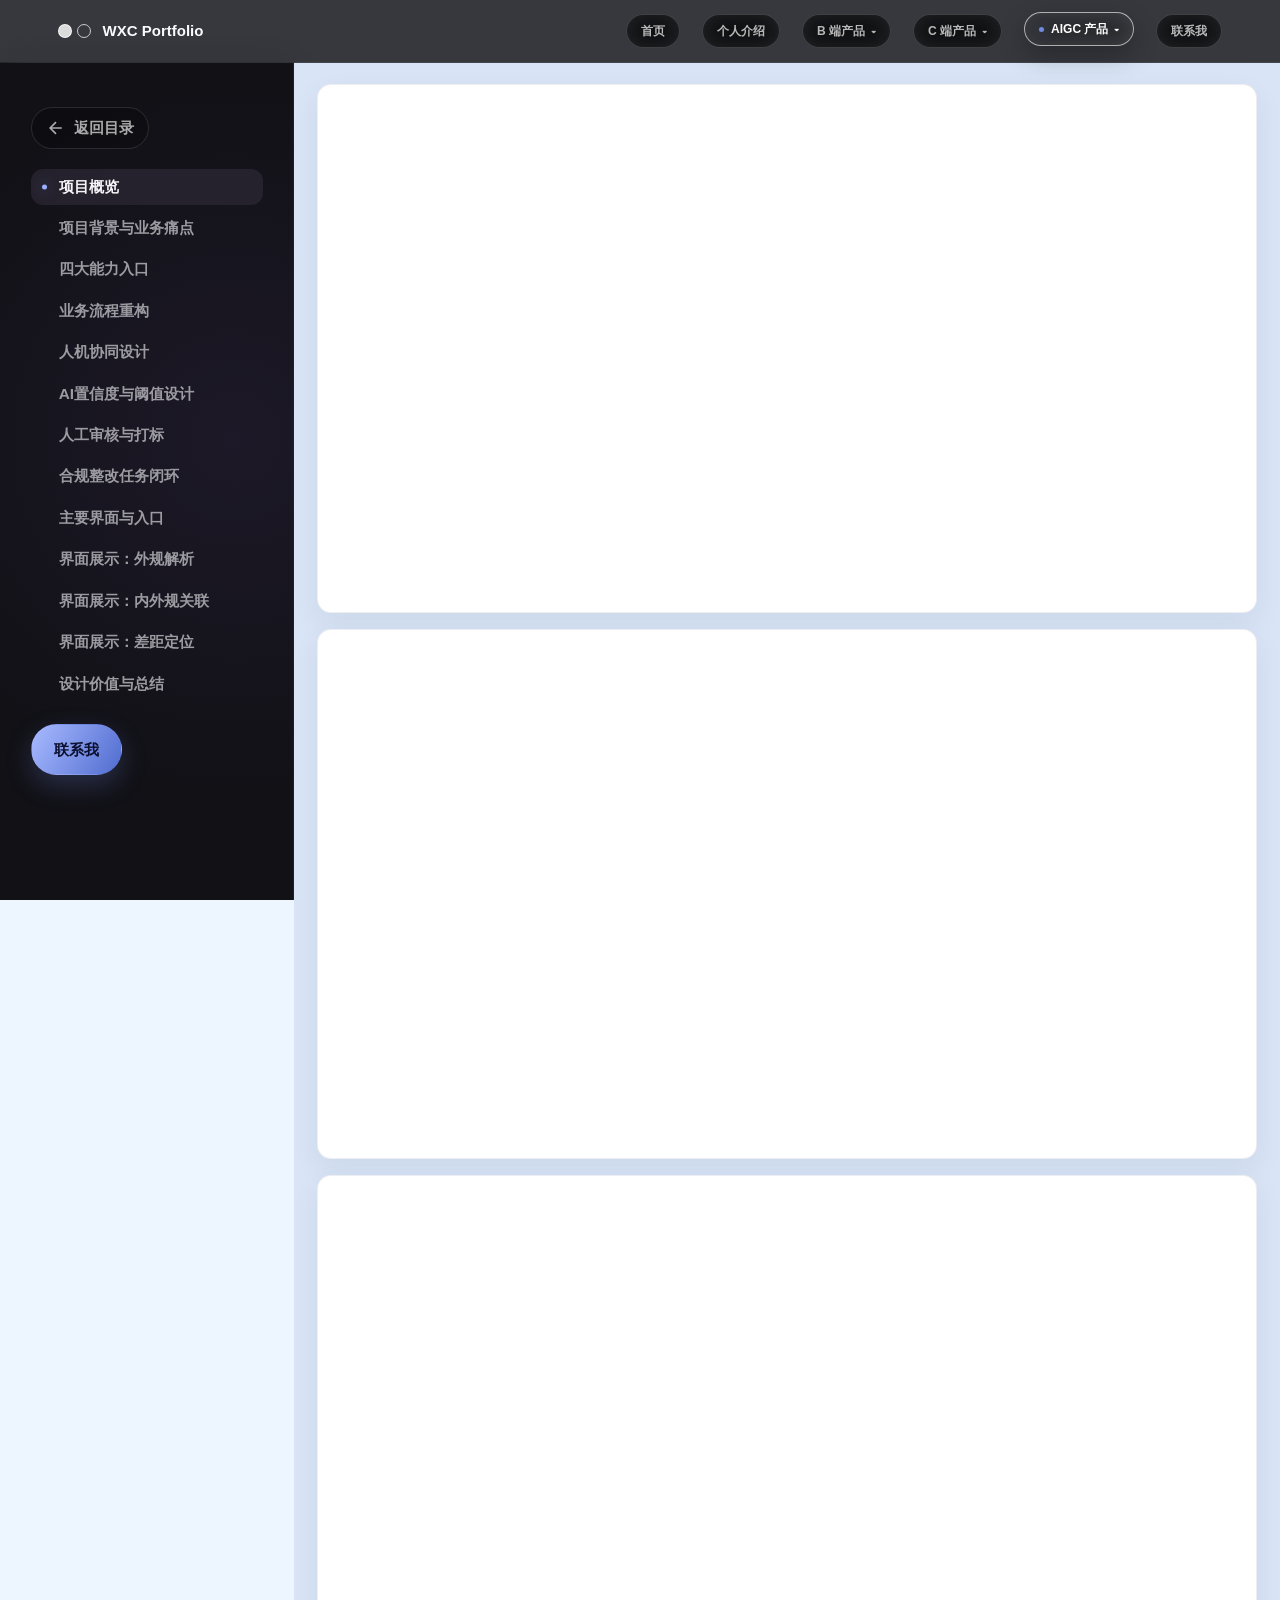
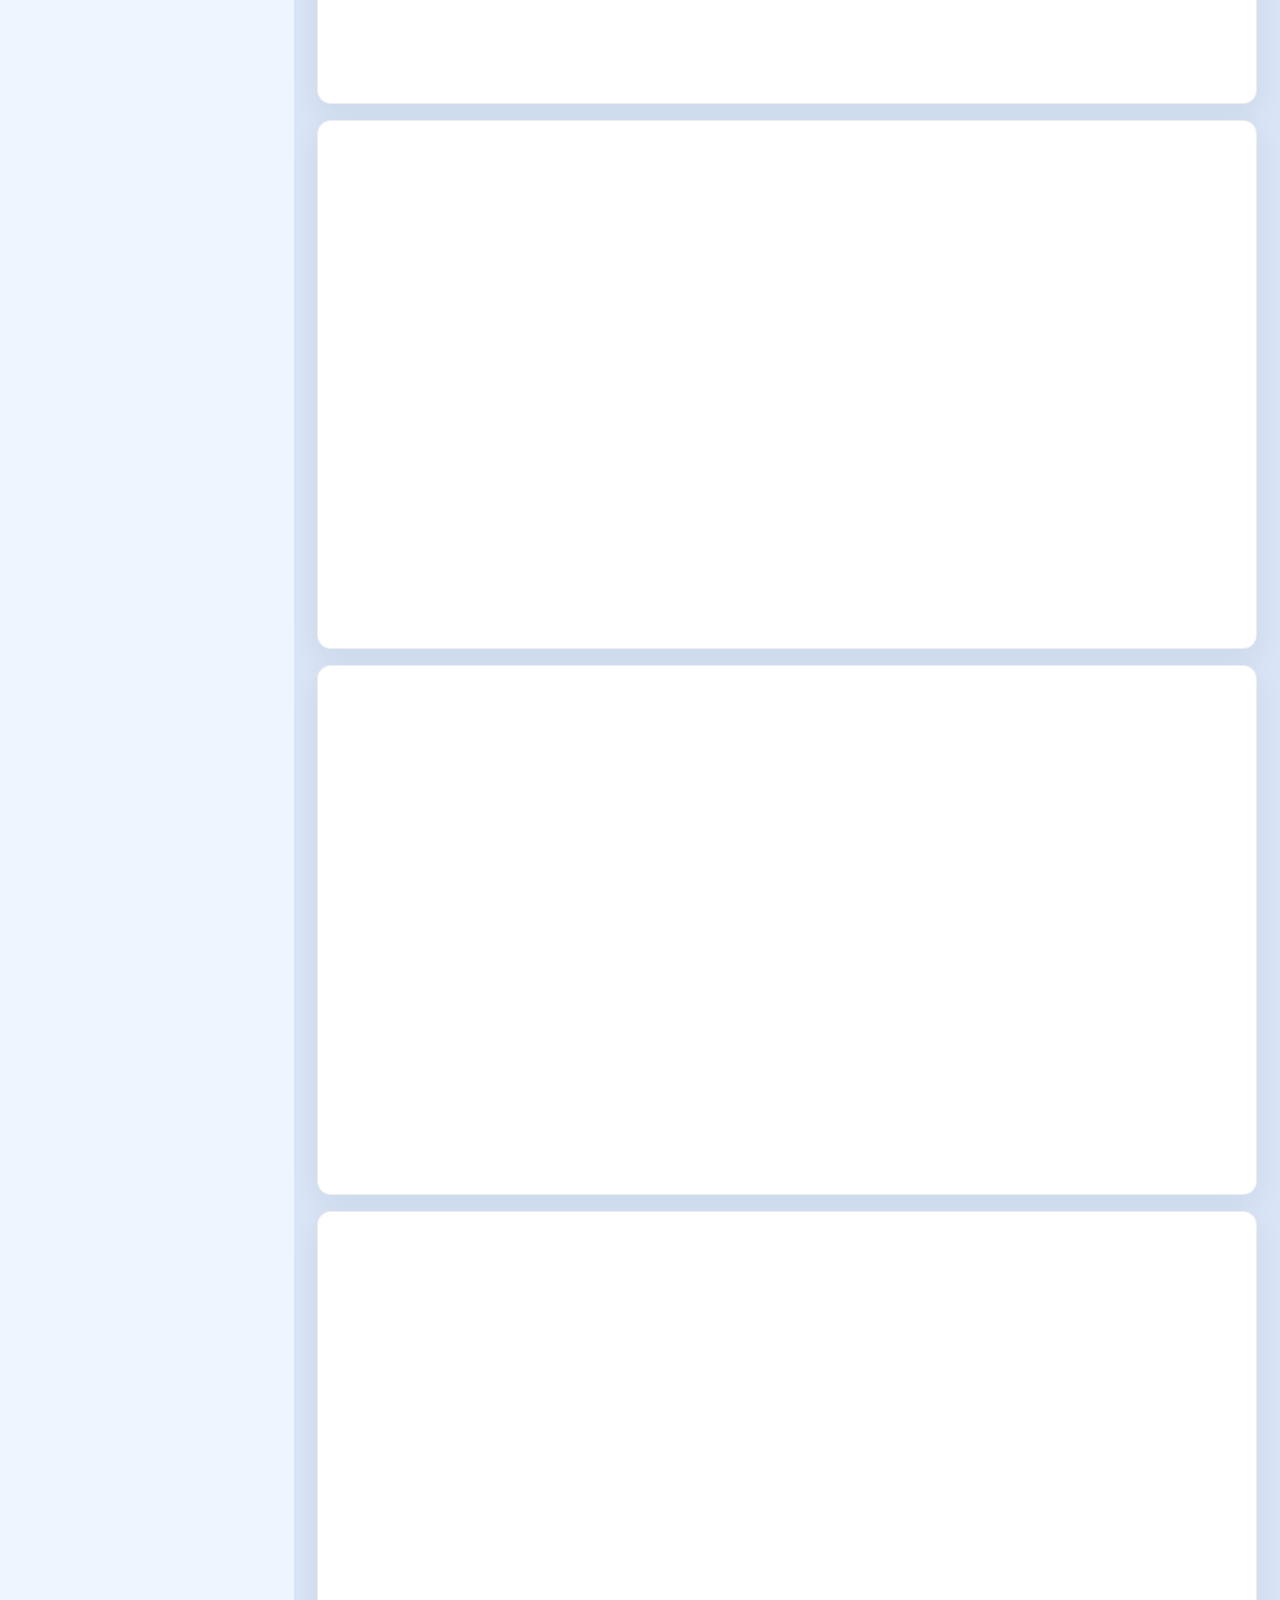
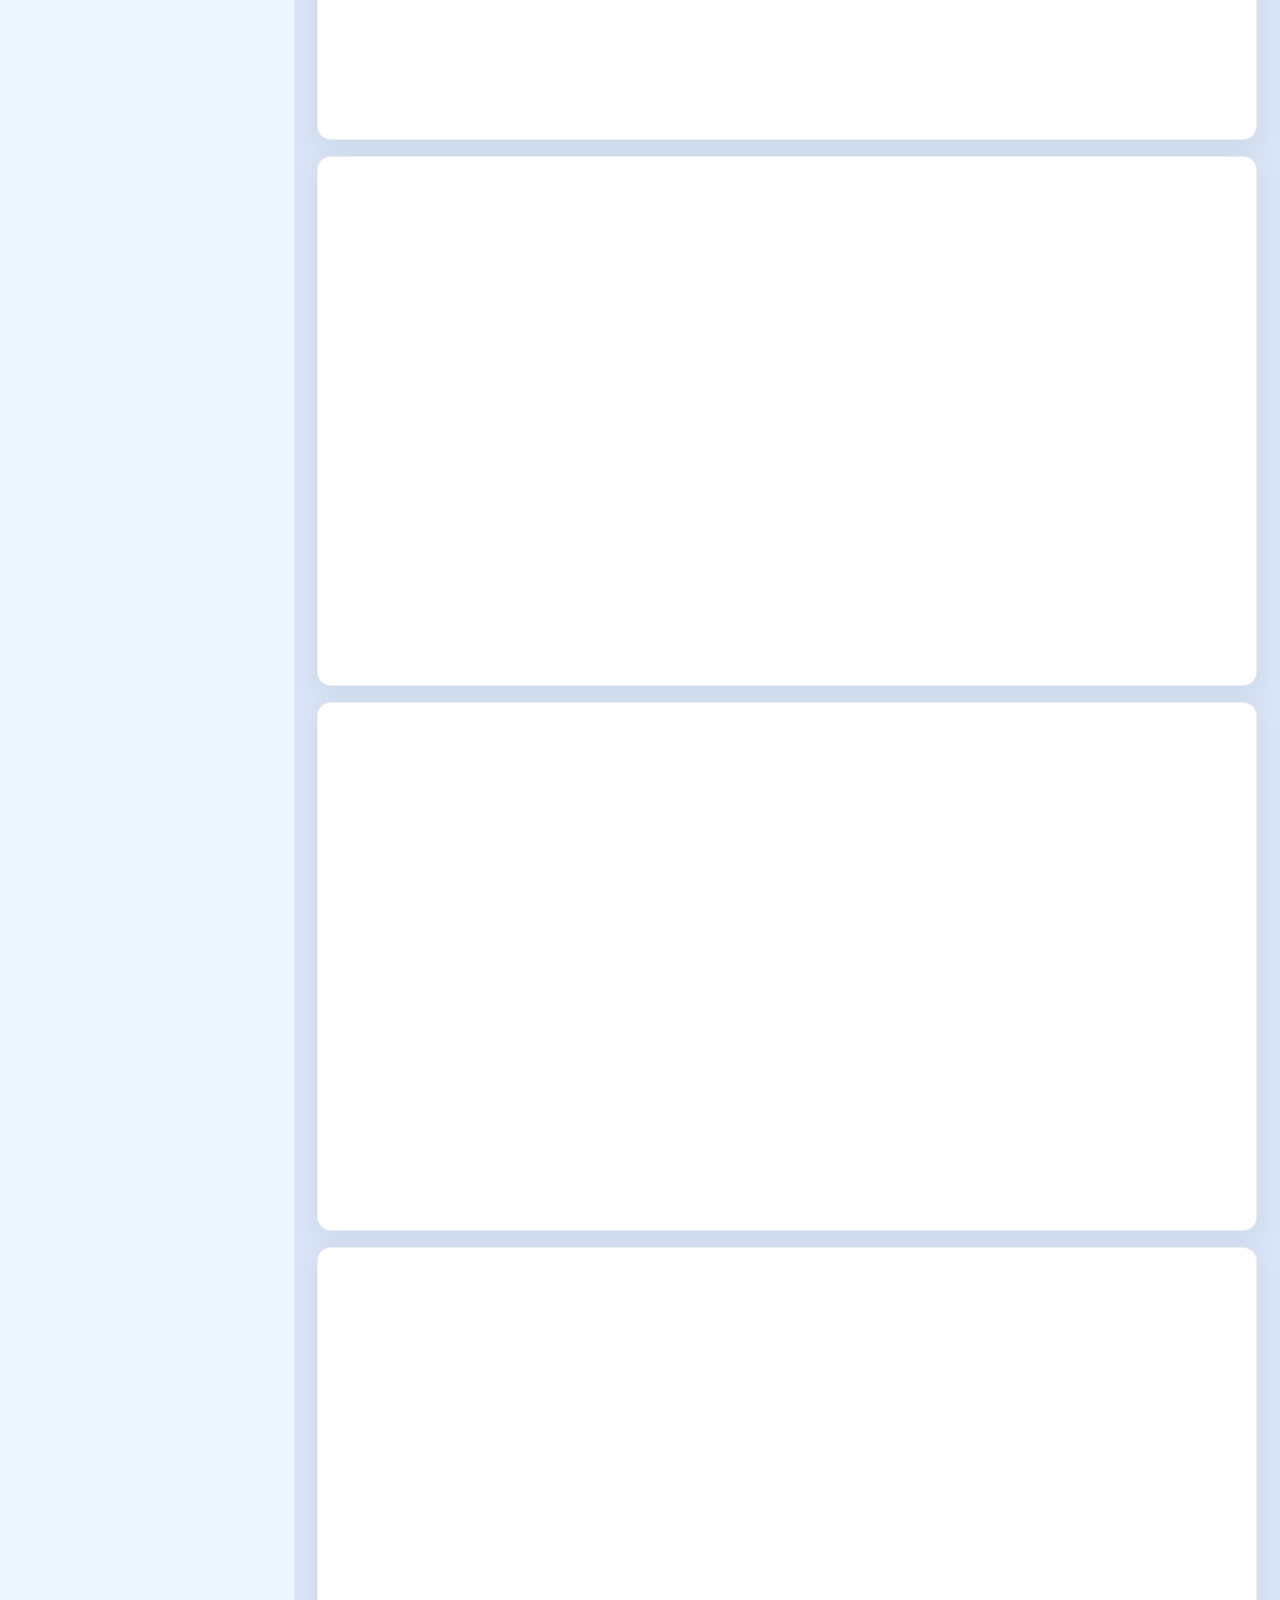
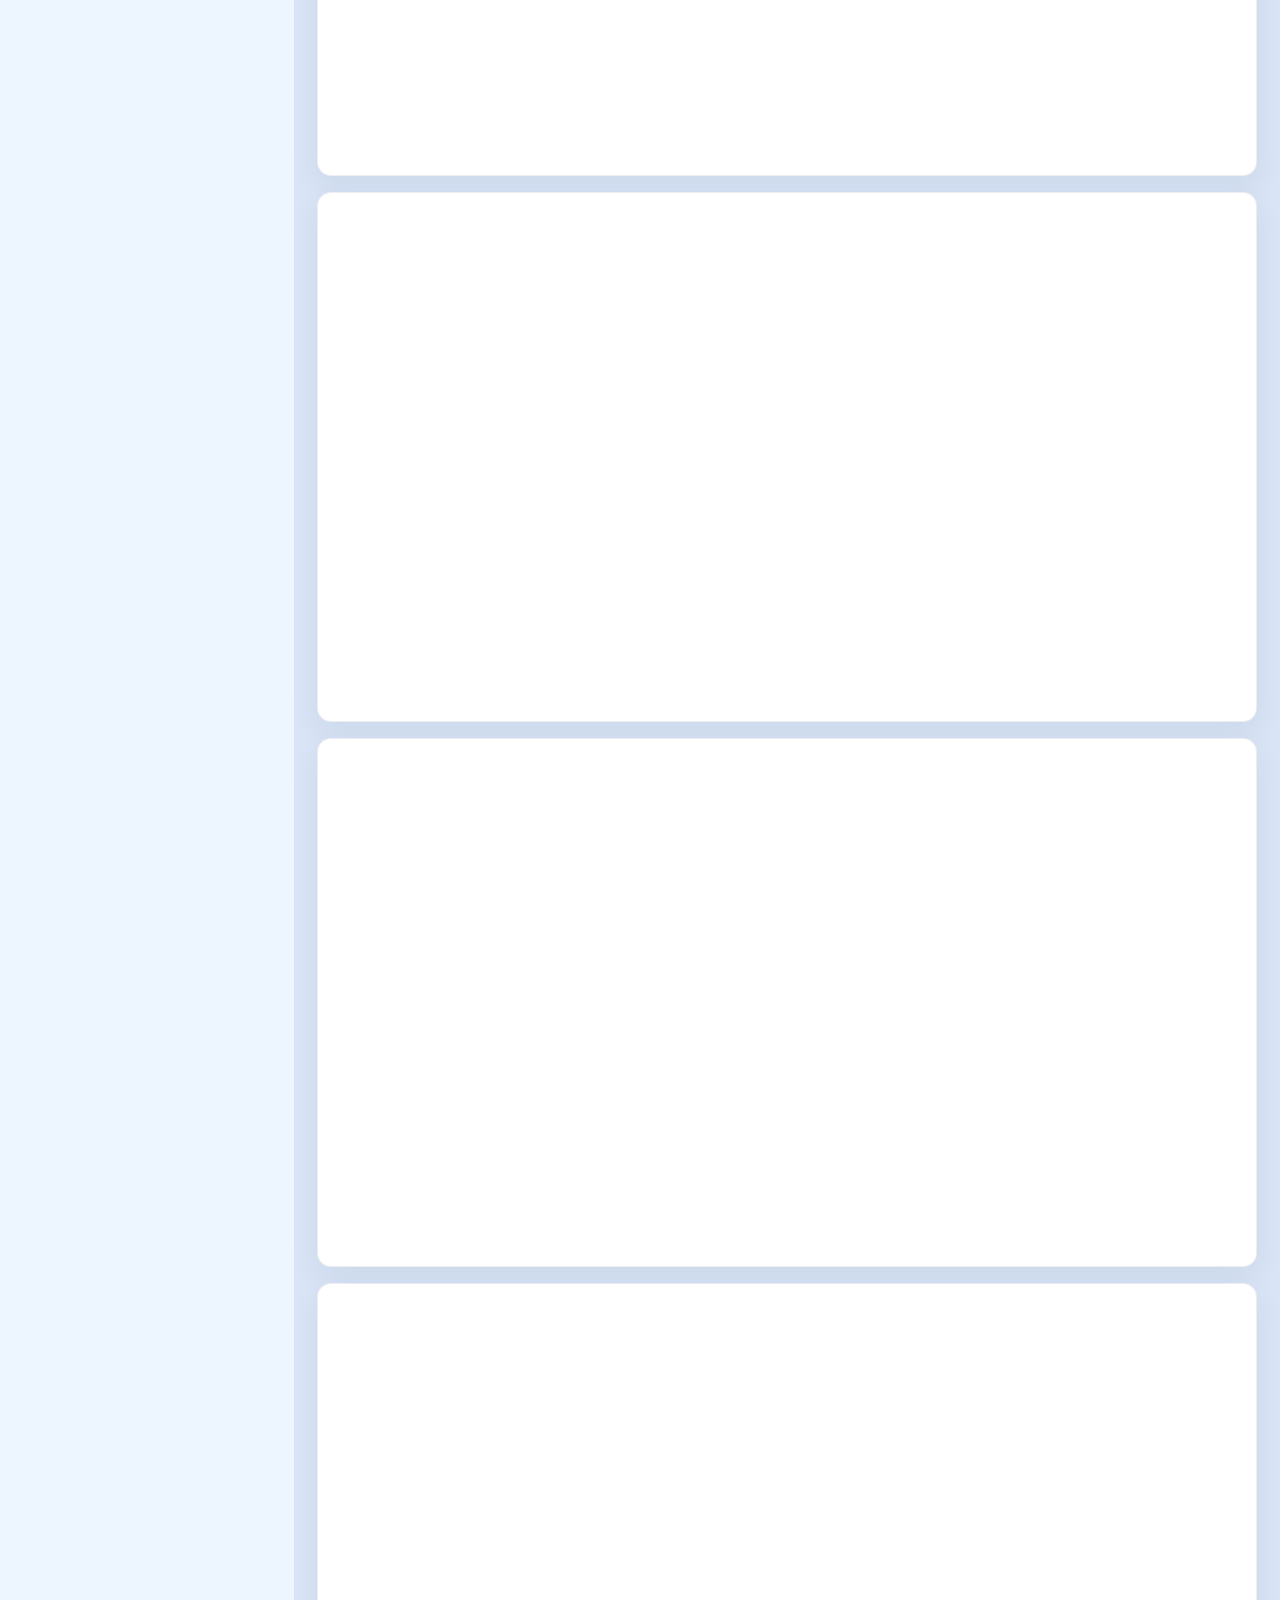
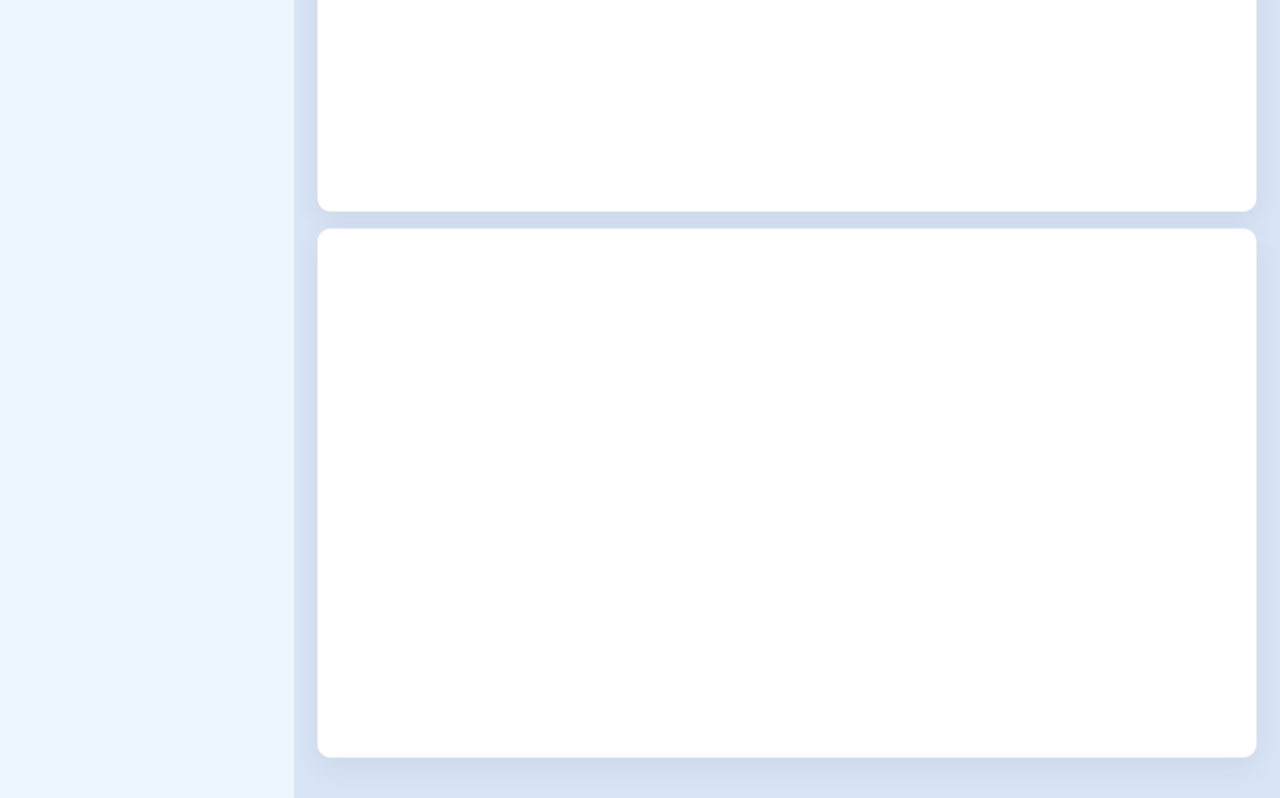
==== commit 73140e1b: "Publish updated portfolio and AI compliance case study" ====
--- a/project-ai-compliance.html
+++ b/project-ai-compliance.html
@@ -6,8 +6,8 @@
   <title>
    王雪纯 | AI监管合规助手案例
   </title>
-<link rel="preload" as="image" href="./assets/ai-compliance-1118-01-mobile.jpg" media="(max-width: 767px)" fetchpriority="high">
-<link rel="preload" as="image" href="./assets/ai-compliance-1118-01.jpg" media="(min-width: 768px)" fetchpriority="high">
+<link rel="preload" as="image" href="./assets/ai-compliance-1118b-01-mobile.jpg" media="(max-width: 767px)" fetchpriority="high">
+<link rel="preload" as="image" href="./assets/ai-compliance-1118b-01.jpg" media="(min-width: 768px)" fetchpriority="high">
 
   <link href="./styles.css?v=20261118" rel="stylesheet">
  <link href="./project-loading.css?v=20261118" rel="stylesheet">
@@ -81,6 +81,19 @@
       </a>
      </div>
     </div>
+    <div class="nav-item has-dropdown">
+     <a class="is-active" href="project-ai-compliance.html" aria-current="page">
+      AIGC 产品
+      <span class="nav-caret">▾</span>
+     </a>
+     <div class="nav-panel">
+      <a class="nav-card is-here" href="project-ai-compliance.html" aria-current="page">
+       <span class="nav-card-tag">AIGC · 监管合规</span>
+       <strong>AI监管合规助手</strong>
+       <p>外规解析 · 制度差距分析 · 人机协同合规闭环</p>
+      </a>
+     </div>
+    </div>
     <a class="contact-trigger" href="index.html#contact">
      联系我
     </a>
@@ -103,10 +116,12 @@
       <a href="#ai-workflow">业务流程重构</a>
       <a href="#ai-collaboration">人机协同设计</a>
       <a href="#ai-thresholds">AI置信度与阈值设计</a>
-      <a href="#ai-comparison">内外规关联与差距分析</a>
       <a href="#ai-review">人工审核与打标</a>
       <a href="#ai-remediation">合规整改任务闭环</a>
-      <a href="#ai-interface">界面展示</a>
+      <a href="#ai-interface">主要界面与入口</a>
+      <a href="#ai-parsing">界面展示：外规解析</a>
+      <a href="#ai-association">界面展示：内外规关联</a>
+      <a href="#ai-comparison">界面展示：差距定位</a>
       <a href="#ai-value">设计价值与总结</a>
      </nav>
      <a aria-label="联系我" class="back-link contact-trigger" href="index.html#catalog">
@@ -117,48 +132,56 @@
     <article class="project-artboard figma-artboard" aria-label="AI监管合规助手项目内容">
       <h1 class="case-accessible-title">AI监管合规助手</h1>
       <figure class="figma-figure" id="ai-hero" aria-label="项目概览">
-       <picture><source media="(max-width: 767px)" srcset="./assets/ai-compliance-1118-01-mobile.jpg"><img src="./assets/ai-compliance-1118-01.jpg" width="2000" height="1125" alt="AI监管合规助手：从监管文件智能解析到合规整改闭环" loading="eager" fetchpriority="high" decoding="async"></picture>
-       <figcaption class="figma-caption">AI监管合规助手：从监管文件智能解析到合规整改闭环</figcaption>
+       <picture><source media="(max-width: 767px)" srcset="./assets/ai-compliance-1118b-01-mobile.jpg"><img src="./assets/ai-compliance-1118b-01.jpg" width="2000" height="1125" alt="从监管文件智能解析到合规整改闭环" loading="eager" fetchpriority="high" decoding="async"></picture>
+       <figcaption class="figma-caption">从监管文件智能解析到合规整改闭环</figcaption>
       </figure>
       <figure class="figma-figure" id="ai-background" aria-label="项目背景与业务痛点">
-       <picture><source media="(max-width: 767px)" srcset="./assets/ai-compliance-1118-02-mobile.jpg"><img src="./assets/ai-compliance-1118-02.jpg" width="2000" height="1125" alt="监管文件处理、匹配、协作与追溯的业务痛点" loading="lazy" decoding="async"></picture>
-       <figcaption class="figma-caption">监管文件处理、匹配、协作与追溯的业务痛点</figcaption>
+       <picture><source media="(max-width: 767px)" srcset="./assets/ai-compliance-1118b-02-mobile.jpg"><img src="./assets/ai-compliance-1118b-02.jpg" width="2000" height="1125" alt="监管文件处理、匹配、协作与追溯" loading="lazy" decoding="async"></picture>
+       <figcaption class="figma-caption">监管文件处理、匹配、协作与追溯</figcaption>
       </figure>
       <figure class="figma-figure" id="ai-capabilities" aria-label="四大能力入口">
-       <picture><source media="(max-width: 767px)" srcset="./assets/ai-compliance-1118-03-mobile.jpg"><img src="./assets/ai-compliance-1118-03.jpg" width="2000" height="1125" alt="外规解析、外规解读、内外规关联和制度差距分析" loading="lazy" decoding="async"></picture>
-       <figcaption class="figma-caption">外规解析、外规解读、内外规关联和制度差距分析</figcaption>
+       <picture><source media="(max-width: 767px)" srcset="./assets/ai-compliance-1118b-03-mobile.jpg"><img src="./assets/ai-compliance-1118b-03.jpg" width="2000" height="1125" alt="外规解析、外规解读、内外规关联、制度差距分析" loading="lazy" decoding="async"></picture>
+       <figcaption class="figma-caption">外规解析、外规解读、内外规关联、制度差距分析</figcaption>
       </figure>
       <figure class="figma-figure" id="ai-workflow" aria-label="业务流程重构">
-       <picture><source media="(max-width: 767px)" srcset="./assets/ai-compliance-1118-04-mobile.jpg"><img src="./assets/ai-compliance-1118-04.jpg" width="2000" height="1125" alt="四项 AI 能力贯穿合规流程" loading="lazy" decoding="async"></picture>
-       <figcaption class="figma-caption">四项 AI 能力贯穿合规流程</figcaption>
+       <picture><source media="(max-width: 767px)" srcset="./assets/ai-compliance-1118b-04-mobile.jpg"><img src="./assets/ai-compliance-1118b-04.jpg" width="2000" height="1125" alt="让复杂合规串联清晰路径" loading="lazy" decoding="async"></picture>
+       <figcaption class="figma-caption">让复杂合规串联清晰路径</figcaption>
       </figure>
       <figure class="figma-figure" id="ai-collaboration" aria-label="人机协同设计">
-       <picture><source media="(max-width: 767px)" srcset="./assets/ai-compliance-1118-05-mobile.jpg"><img src="./assets/ai-compliance-1118-05.jpg" width="2000" height="1125" alt="AI 辅助判断，人工掌握决策" loading="lazy" decoding="async"></picture>
-       <figcaption class="figma-caption">AI 辅助判断，人工掌握决策</figcaption>
+       <picture><source media="(max-width: 767px)" srcset="./assets/ai-compliance-1118b-05-mobile.jpg"><img src="./assets/ai-compliance-1118b-05.jpg" width="2000" height="1125" alt="AI辅助判断，人工掌握决策" loading="lazy" decoding="async"></picture>
+       <figcaption class="figma-caption">AI辅助判断，人工掌握决策</figcaption>
       </figure>
       <figure class="figma-figure" id="ai-thresholds" aria-label="AI置信度与阈值设计">
-       <picture><source media="(max-width: 767px)" srcset="./assets/ai-compliance-1118-06-mobile.jpg"><img src="./assets/ai-compliance-1118-06.jpg" width="2000" height="1125" alt="匹配置信度分布和阈值策略示例" loading="lazy" decoding="async"></picture>
-       <figcaption class="figma-caption">匹配置信度分布和阈值策略示例</figcaption>
-      </figure>
-      <figure class="figma-figure" id="ai-comparison" aria-label="内外规关联与差距分析">
-       <picture><source media="(max-width: 767px)" srcset="./assets/ai-compliance-1118-07-mobile.jpg"><img src="./assets/ai-compliance-1118-07.jpg" width="2000" height="1125" alt="关联依据、差距定位与后续整改" loading="lazy" decoding="async"></picture>
-       <figcaption class="figma-caption">关联依据、差距定位与后续整改</figcaption>
+       <picture><source media="(max-width: 767px)" srcset="./assets/ai-compliance-1118b-06-mobile.jpg"><img src="./assets/ai-compliance-1118b-06.jpg" width="2000" height="1125" alt="匹配置信度分布与阈值策略" loading="lazy" decoding="async"></picture>
+       <figcaption class="figma-caption">匹配置信度分布与阈值策略</figcaption>
       </figure>
       <figure class="figma-figure" id="ai-review" aria-label="人工审核与打标">
-       <picture><source media="(max-width: 767px)" srcset="./assets/ai-compliance-1118-08-mobile.jpg"><img src="./assets/ai-compliance-1118-08.jpg" width="2000" height="1125" alt="匹配结果审核、AI 匹配解析与人工修正" loading="lazy" decoding="async"></picture>
-       <figcaption class="figma-caption">匹配结果审核、AI 匹配解析与人工修正</figcaption>
+       <picture><source media="(max-width: 767px)" srcset="./assets/ai-compliance-1118b-07-mobile.jpg"><img src="./assets/ai-compliance-1118b-07.jpg" width="2000" height="1125" alt="匹配结果审核与人工修正" loading="lazy" decoding="async"></picture>
+       <figcaption class="figma-caption">匹配结果审核与人工修正</figcaption>
       </figure>
       <figure class="figma-figure" id="ai-remediation" aria-label="合规整改任务闭环">
-       <picture><source media="(max-width: 767px)" srcset="./assets/ai-compliance-1118-09-mobile.jpg"><img src="./assets/ai-compliance-1118-09.jpg" width="2000" height="1125" alt="从发现缺口到整改落地" loading="lazy" decoding="async"></picture>
+       <picture><source media="(max-width: 767px)" srcset="./assets/ai-compliance-1118b-08-mobile.jpg"><img src="./assets/ai-compliance-1118b-08.jpg" width="2000" height="1125" alt="从发现缺口到整改落地" loading="lazy" decoding="async"></picture>
        <figcaption class="figma-caption">从发现缺口到整改落地</figcaption>
       </figure>
-      <figure class="figma-figure" id="ai-interface" aria-label="界面展示">
-       <picture><source media="(max-width: 767px)" srcset="./assets/ai-compliance-1118-10-mobile.jpg"><img src="./assets/ai-compliance-1118-10.jpg" width="2000" height="1125" alt="AI 合规助手界面和主要功能入口" loading="lazy" decoding="async"></picture>
-       <figcaption class="figma-caption">AI 合规助手界面和主要功能入口</figcaption>
+      <figure class="figma-figure" id="ai-interface" aria-label="主要界面与入口">
+       <picture><source media="(max-width: 767px)" srcset="./assets/ai-compliance-1118b-09-mobile.jpg"><img src="./assets/ai-compliance-1118b-09.jpg" width="2000" height="1125" alt="AI合规助手功能入口与主界面" loading="lazy" decoding="async"></picture>
+       <figcaption class="figma-caption">AI合规助手功能入口与主界面</figcaption>
+      </figure>
+      <figure class="figma-figure" id="ai-parsing" aria-label="界面展示：外规解析">
+       <picture><source media="(max-width: 767px)" srcset="./assets/ai-compliance-1118b-10-mobile.jpg"><img src="./assets/ai-compliance-1118b-10.jpg" width="2000" height="1125" alt="文件导入、AI智能解析与人工复核" loading="lazy" decoding="async"></picture>
+       <figcaption class="figma-caption">文件导入、AI智能解析与人工复核</figcaption>
+      </figure>
+      <figure class="figma-figure" id="ai-association" aria-label="界面展示：内外规关联">
+       <picture><source media="(max-width: 767px)" srcset="./assets/ai-compliance-1118b-11-mobile.jpg"><img src="./assets/ai-compliance-1118b-11.jpg" width="2000" height="1125" alt="内外规关联、关联字段与匹配度" loading="lazy" decoding="async"></picture>
+       <figcaption class="figma-caption">内外规关联、关联字段与匹配度</figcaption>
+      </figure>
+      <figure class="figma-figure" id="ai-comparison" aria-label="界面展示：差距定位">
+       <picture><source media="(max-width: 767px)" srcset="./assets/ai-compliance-1118b-12-mobile.jpg"><img src="./assets/ai-compliance-1118b-12.jpg" width="2000" height="1125" alt="关联有依据，差距可定位" loading="lazy" decoding="async"></picture>
+       <figcaption class="figma-caption">关联有依据，差距可定位</figcaption>
       </figure>
       <figure class="figma-figure" id="ai-value" aria-label="设计价值与总结">
-       <picture><source media="(max-width: 767px)" srcset="./assets/ai-compliance-1118-11-mobile.jpg"><img src="./assets/ai-compliance-1118-11.jpg" width="2000" height="1125" alt="效率、准确性与管理闭环" loading="lazy" decoding="async"></picture>
-       <figcaption class="figma-caption">效率、准确性与管理闭环</figcaption>
+       <picture><source media="(max-width: 767px)" srcset="./assets/ai-compliance-1118b-13-mobile.jpg"><img src="./assets/ai-compliance-1118b-13.jpg" width="2000" height="1125" alt="让合规判断更清晰，让整改执行可追踪" loading="lazy" decoding="async"></picture>
+       <figcaption class="figma-caption">让合规判断更清晰，让整改执行可追踪</figcaption>
       </figure>
      </article>
    </section>
@@ -211,7 +234,7 @@
     </div>
    </div>
   </div>
-  <script src="./project-loading.js?v=20261118"></script>
+  <script src="./project-loading.js?v=20261118b"></script>
   <script src="./script.js?v=20261118">
   </script>
  </body>
